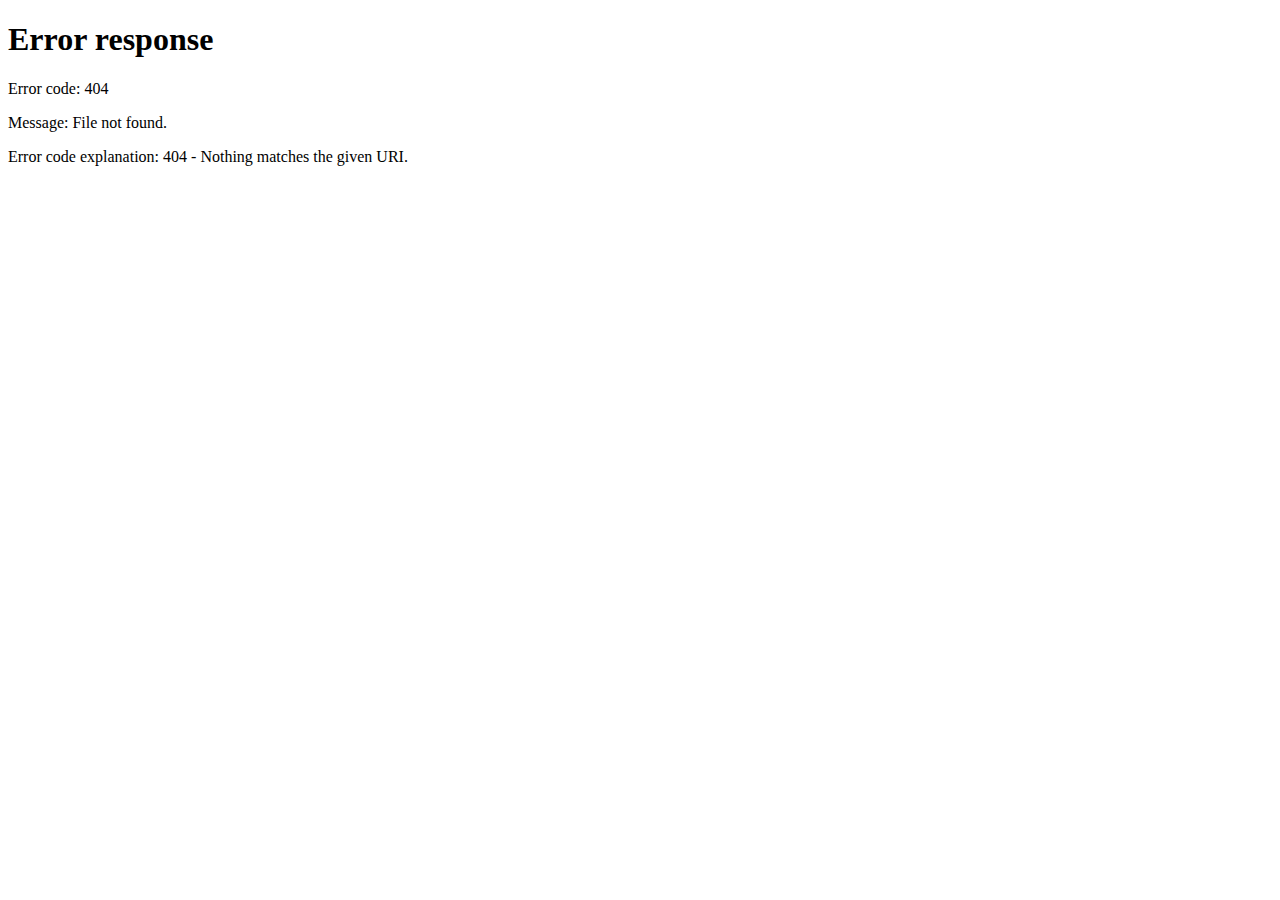
==== index.html @ 1c0e1a19 "revisi index.html" ====
<!DOCTYPE HTML>
<html lang="en-US">
    <head>
        <meta charset="UTF-8">
        <meta http-equiv="refresh" content="0; url=/wiki/">
        <script type="text/javascript">
            window.location.href = "/wiki"
        </script>
        <title>Laman penerusan</title>
    </head>
    <body>
        Anda akan segera diarahkan ke <a href='/wiki/'>sini</a>.
    </body>
</html>
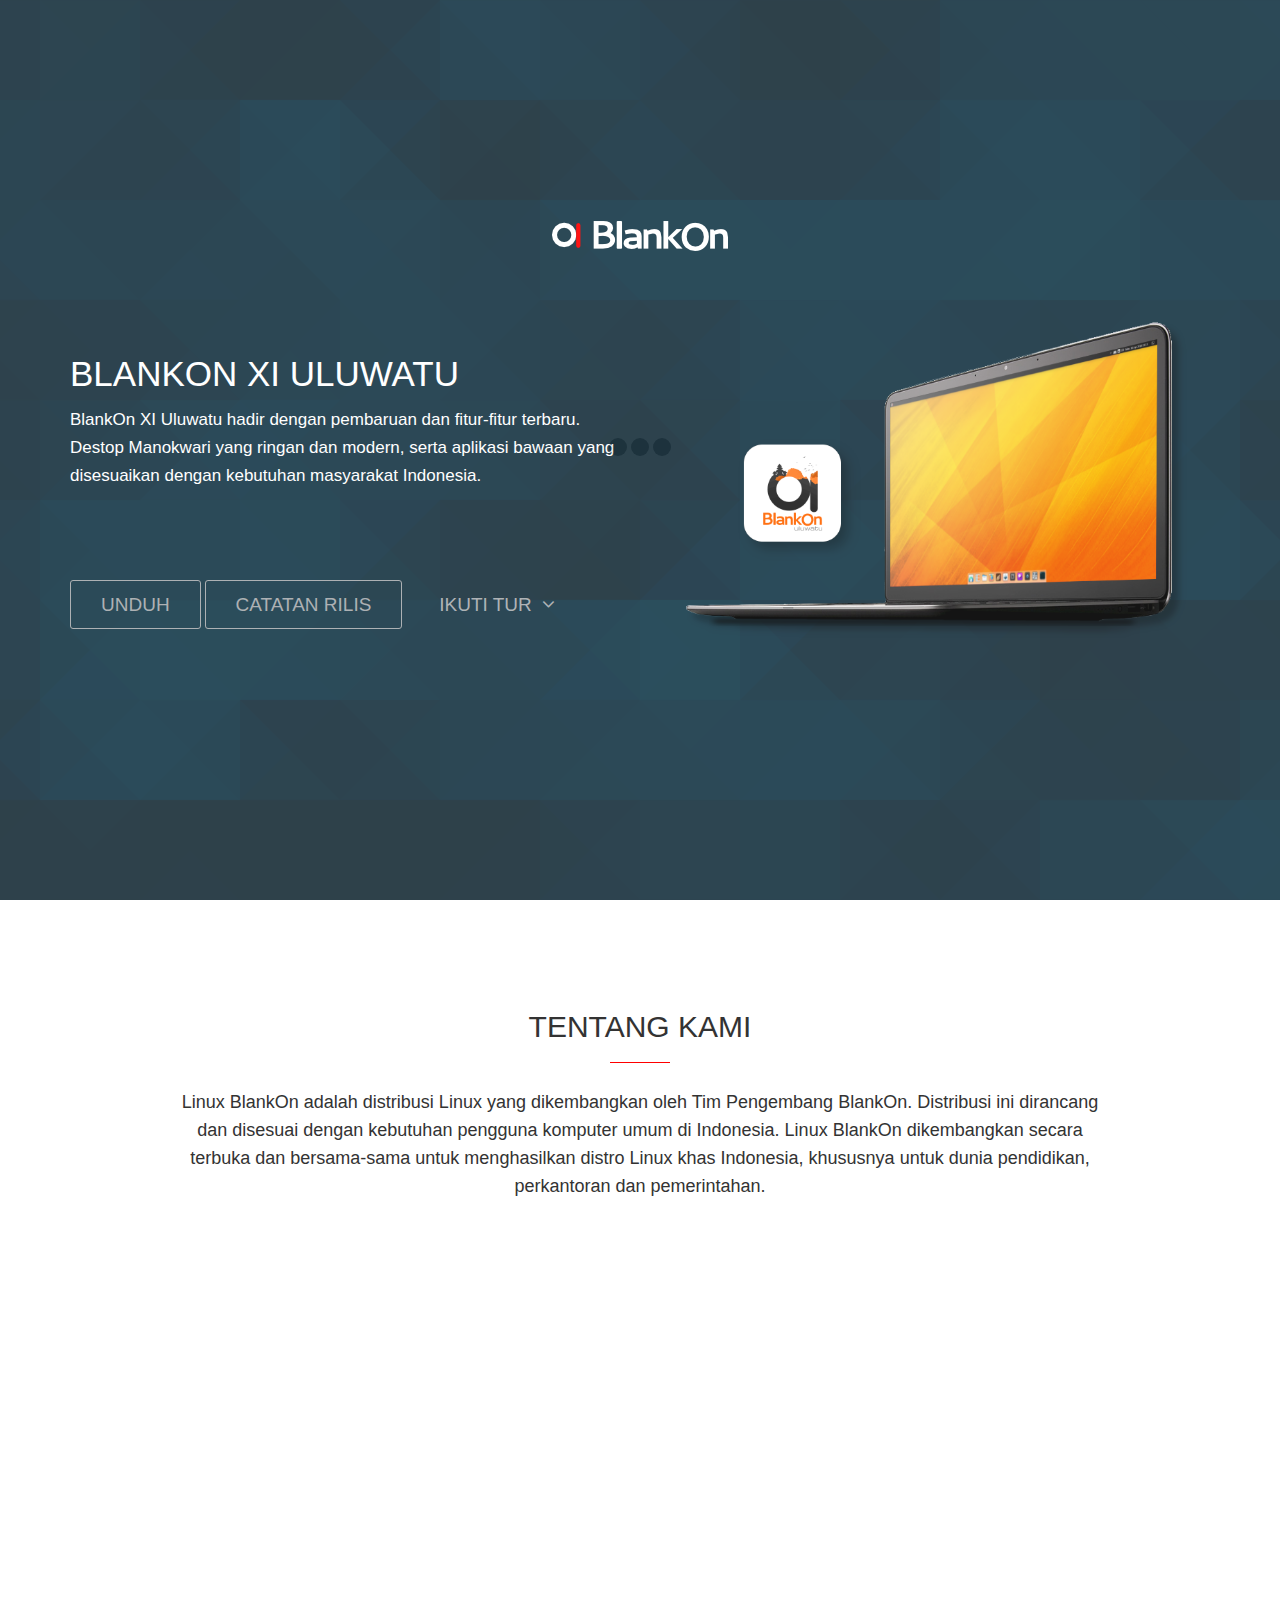
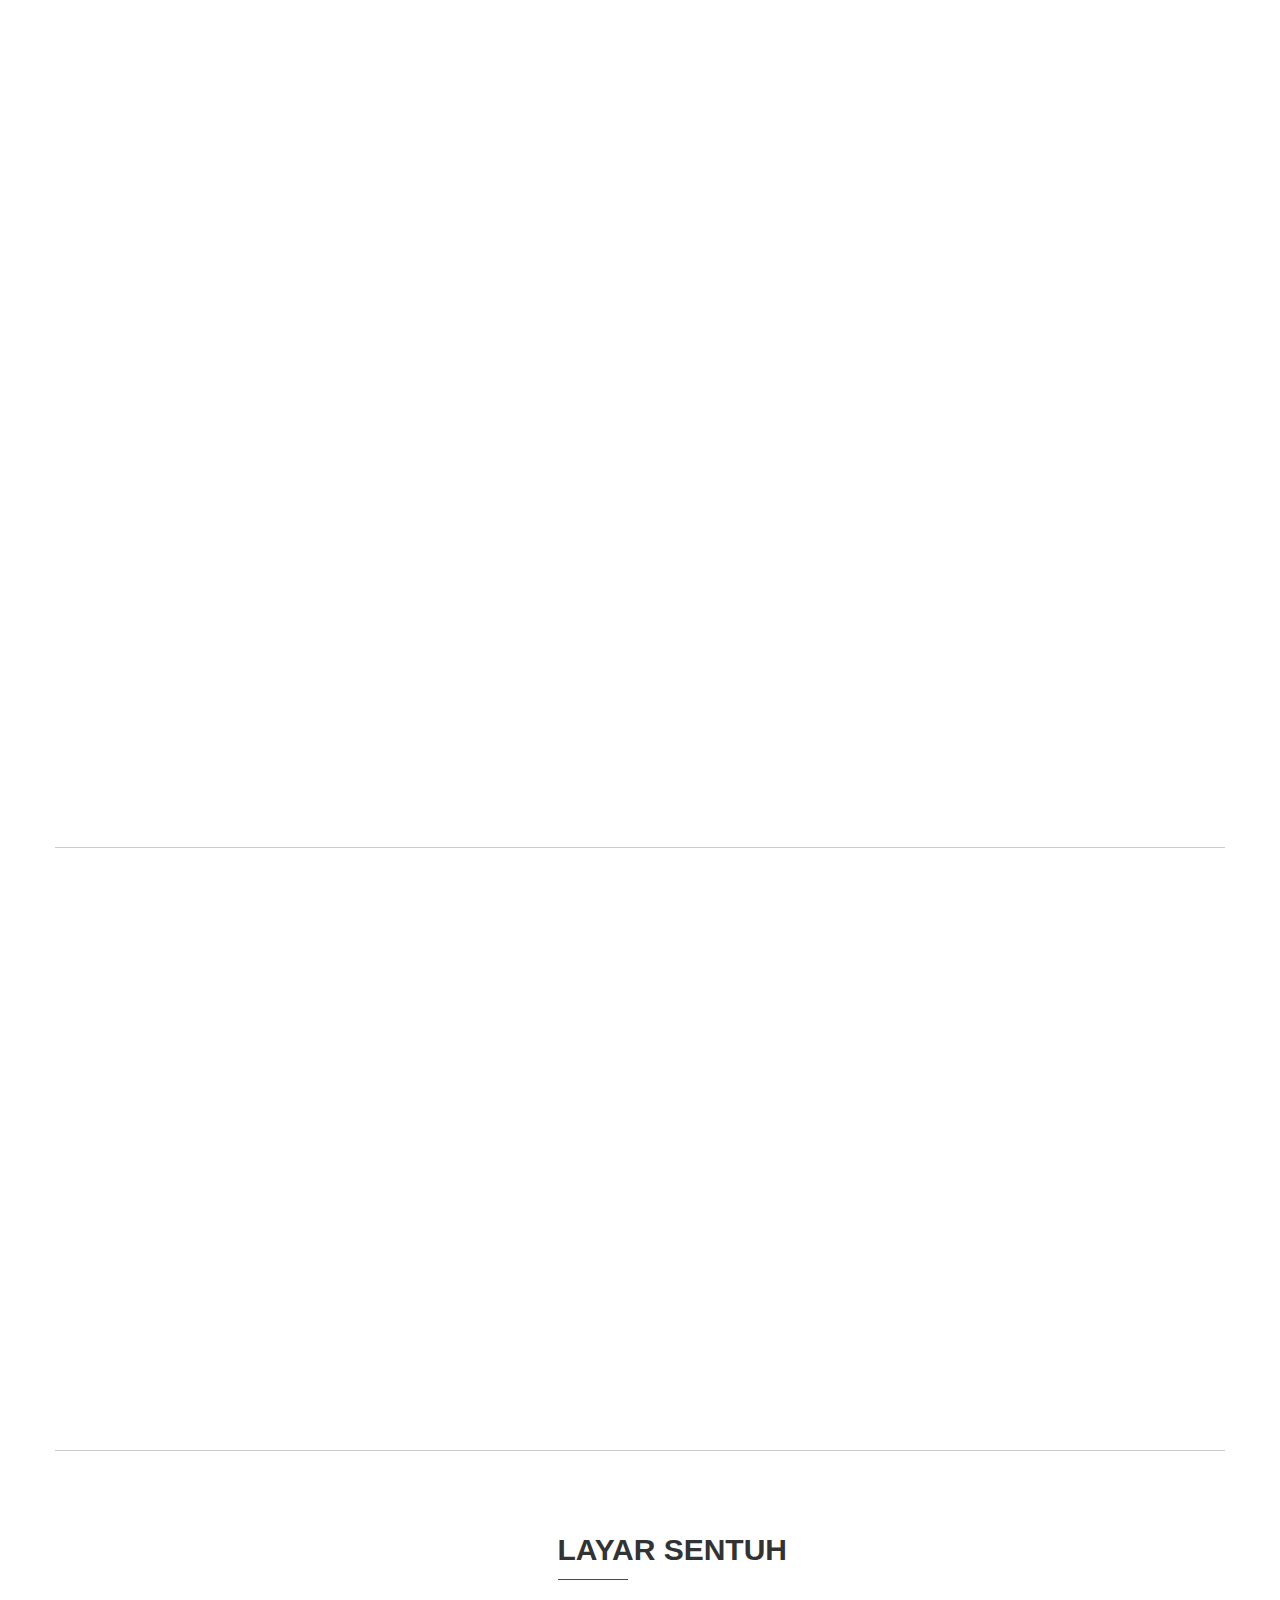
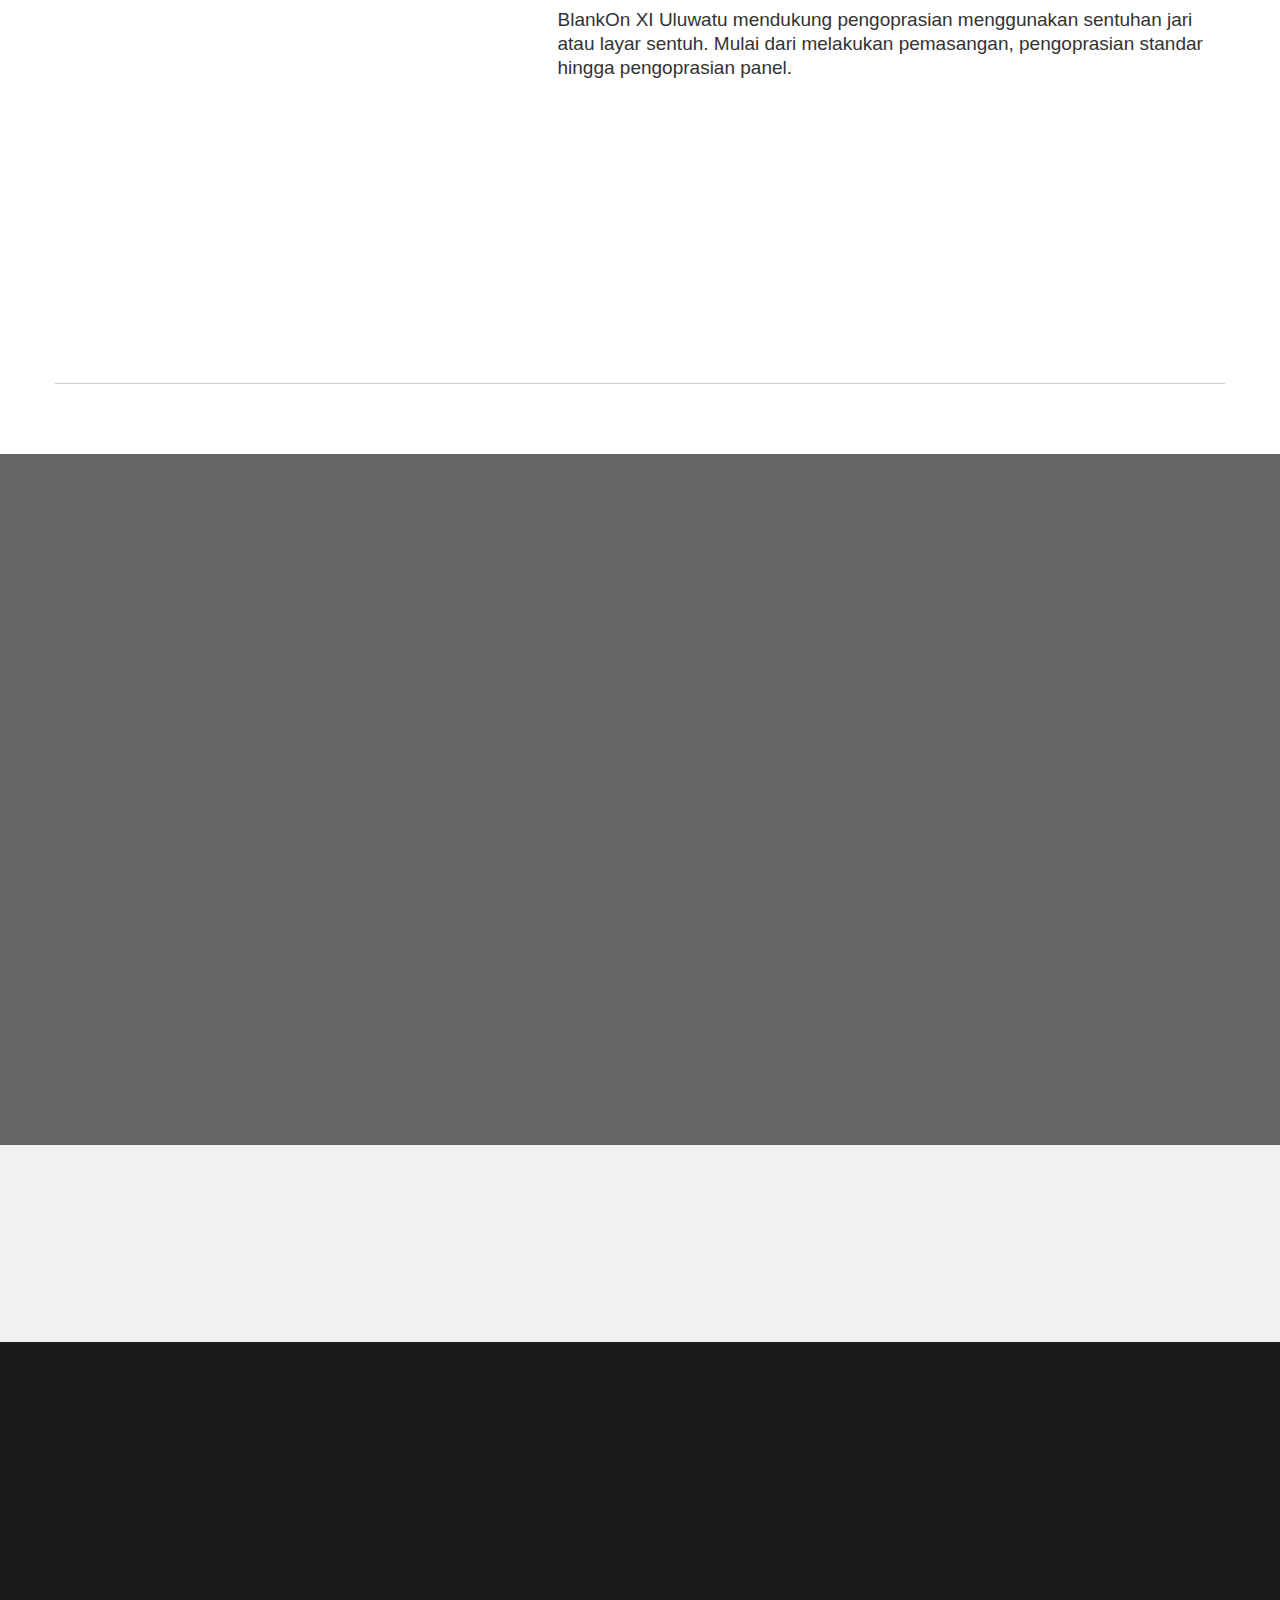
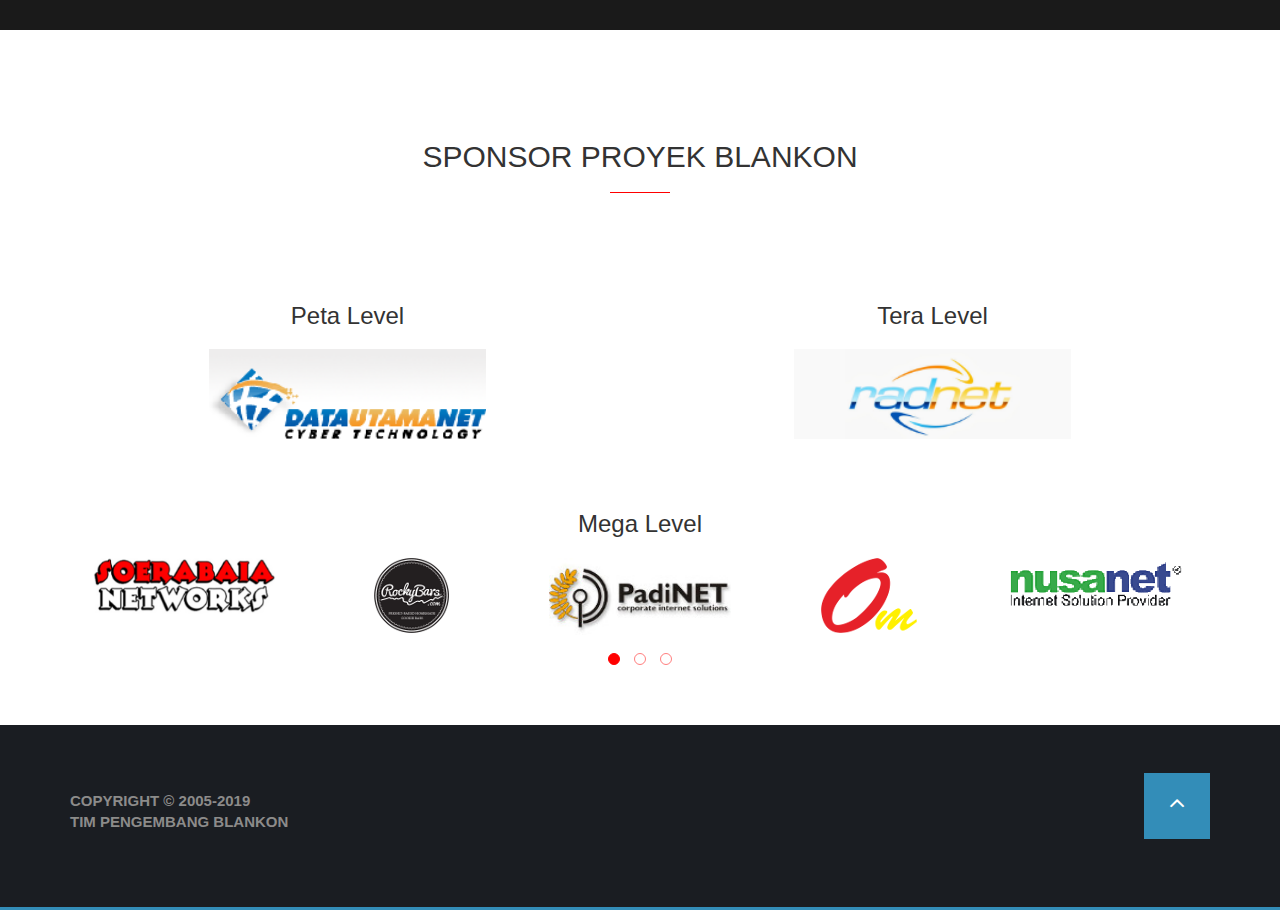
==== commit 9921fe61: "[Estu] - testing" ====
--- a/index.html
+++ b/index.html
@@ -1,14 +1,593 @@
-<!DOCTYPE HTML>
-<html lang="en-US">
-    <head>
-        <meta charset="UTF-8">
-        <meta http-equiv="refresh" content="0; url=/wiki/">
-        <script type="text/javascript">
-            window.location.href = "/wiki"
-        </script>
-        <title>Laman penerusan</title>
-    </head>
-    <body>
-        Anda akan segera diarahkan ke <a href='/wiki/'>sini</a>.
-    </body>
-</html>
+<!DOCTYPE html>
+<html lang="en">
+
+<head>
+    <meta charset="utf-8">
+    <meta http-equiv="X-UA-Compatible" content="IE=edge">
+    <meta name="viewport" content="width=device-width, initial-scale=1">
+    <title>BlankOn</title>
+    <link rel="shortcut icon" href="images/favicon.ico">
+    <link href="style.css" rel="stylesheet">
+</head>
+
+<body>
+    <!-- PRELOADER -->
+    <div class="spn_hol">
+        <div class="spinner">
+            <div class="bounce1"></div>
+            <div class="bounce2"></div>
+            <div class="bounce3"></div>
+        </div>
+    </div>
+
+ <!-- END PRELOADER -->
+
+ <!-- =========================
+     START HEADER SECTION
+============================== -->
+    <section class="header parallax home-parallax page" id="BERANDA">
+        <h2></h2>
+        <div class="section_overlay">
+            <nav class="navbar navbar-default navbar-fixed-top" role="navigation">
+                <div class="container">
+                    <!-- Brand and toggle get grouped for better mobile display -->
+                    <div class="navbar-header">
+                        <button type="button" class="navbar-toggle collapsed" data-toggle="collapse" data-target="#bs-example-navbar-collapse-1">
+                            <span class="sr-only">Toggle navigation</span>
+                            <span class="icon-bar"></span>
+                            <span class="icon-bar"></span>
+                            <span class="icon-bar"></span>
+                        </button>
+                        <a class="navbar-brand" href="#">
+                            <div class="logo-header">
+
+                            </div>
+                            <img src="images/logo-putih.png" id="putih" alt="Logo" style="padding:10px; width:160px;height:auto;">
+                            <img src="images/logo-hitam.png" id="hitam" alt="Logo" style="padding:10px; width:130px;height:auto;">
+                        </a>
+                    </div>
+                    <!-- Collect the nav links, forms, and other content for toggling -->
+                    <div class="collapse navbar-collapse" id="bs-example-navbar-collapse-1">
+                        <ul class="nav navbar-nav navbar-right">
+                            <!-- NAV -->
+                            <li><a href="#BERANDA">BERANDA</a> </li>
+                            <li><a href="#TENTANG">TENTANG</a> </li>
+                            <li><a href="#FITUR">FITUR</a></li>
+                            <li><a href="#PEMASANGAN">PEMASANGAN</a> </li>
+                            <li><a href="#UNDUH">UNDUH</a> </li>
+                            <li><a href="#SPONSOR">SPONSOR </a> </li>
+                            <li><a href="/menjadi-sponsor.html">MENJADI SPONSOR </a> </li>
+                            <li><a href="/menjadi-mitra.html">MENJADI MITRA </a> </li>
+                        </ul>
+                    </div>
+                    <!-- /.navbar-collapse -->
+                </div>
+                <!-- /.container- -->
+            </nav>
+
+            <div class="container home-container">
+                <div class="row">
+                    <div class="col-md-12">
+                        <div class="logo text-center">
+                                <!-- LOGO -->
+                            <img src="images/logo-putih.png" alt="">
+                        </div>
+                    </div>
+                </div>
+                <div class="row">
+                    <div class="col-md-6 col-sm-6">
+                        <div class="home_text">
+                            <!-- TITLE AND DESC -->
+                            <h1>BlankOn XI Uluwatu</h1>
+                            <p> BlankOn XI Uluwatu hadir dengan pembaruan dan fitur-fitur terbaru. Destop Manokwari yang ringan dan modern, serta aplikasi bawaan yang disesuaikan dengan kebutuhan masyarakat Indonesia.</p>
+
+                            <div class="download-btn">
+                            <!-- BUTTON -->
+                                <a class="btn home-btn wow fadeInLeft" href="#UNDUH">Unduh</a>
+                                <a class="btn home-btn wow fadeInLeft" href="/catatanrilis-uluwatu.html">Catatan Rilis</a>
+                                <a class="tuor btn wow fadeInRight" href="#TENTANG">Ikuti Tur  <i class="fa fa-angle-down"></i></a>
+                            </div>
+                        </div>
+                    </div>
+                    <div class="col-md-6 col-sm-6">
+                        <div class="home-iphone">
+                            <img src="images/laptop-mockup-2.png" alt="">
+                        </div>
+                    </div>
+                </div>
+            </div>
+        </div>
+    </section>
+
+    <!-- END HEADER SECTION -->
+
+
+
+
+ <!-- =========================
+     START ABOUT US SECTION
+============================== -->
+
+
+    <section class="about page " id="TENTANG">
+        <div class="container">
+            <div class="row">
+                <div class="col-md-10 col-md-offset-1">
+                    <!-- ABOUT US SECTION TITLE-->
+                    <div class="section_title">
+                        <h2>Tentang Kami</h2>
+                        <p>Linux BlankOn adalah distribusi Linux yang dikembangkan oleh Tim Pengembang BlankOn. Distribusi ini dirancang dan disesuai dengan kebutuhan pengguna komputer umum di Indonesia. Linux BlankOn dikembangkan secara terbuka dan bersama-sama untuk menghasilkan distro Linux khas Indonesia, khususnya untuk dunia pendidikan, perkantoran dan pemerintahan.</p>
+                    </div>
+                </div>
+
+            </div>
+        </div>
+
+        <div class="about-bg parallax">
+            <div class="container">
+                <div class="row">
+
+                </div>
+            </div>
+        </div>
+
+
+
+    </section>
+    <!-- End About Us -->
+
+    <!-- =========================
+         START FEATURES
+    ============================== -->
+    <section id="FITUR" class="features page">
+        <div class="container">
+            <div class="row">
+                <div class="col-md-10 col-md-offset-1">
+                    <!-- FEATURES SECTION TITLE -->
+                    <div class="section_title wow fadeIn" data-wow-duration="1s">
+                        <h2>Fitur</h2>
+                        <p>BlankOn XI Uluwatu hadir dengan fitur yang akan memudahkan pengguna melalui antarmuka sederhana, elegan, dan mudah digunakan yang disajikan oleh Manokwari 1.0.20</p>
+                    </div>
+                    <!-- END FEATURES SECTION TITLE -->
+                </div>
+            </div>
+        </div>
+
+        <div class="inner_about_area">
+            <div class="container padding-border">
+                <div class="row">
+                    <div class="col-md-7">
+                        <div class="about_phone wow fadeInLeft" data-wow-duration="1s" data-wow-delay=".5s">
+                        <!-- PHONE -->
+                            <img src="images/tour_1.png" alt="" style="width:100%;">
+                        </div>
+                    </div>
+                    <div class="col-md-5  wow fadeInRight" data-wow-duration="1s" data-wow-delay=".5s">
+                        <!-- TITLE -->
+                        <div class="inner_about_title">
+                            <p>Fitur unggulan</p>
+                        </div>
+                        <div class="inner_about_desc">
+
+                            <!-- SINGLE DESC -->
+                            <div class="single_about_area fadeInUp wow" data-wow-duration=".5s" data-wow-delay="1s">
+                                <!-- ICON -->
+                                <div><i class="pe-7s-angle-left-circle"></i></div>
+                                <!-- HEADING DESCRIPTION -->
+                                <h3>Panel Kiri</h3>
+                                <p>Pengelompokan aplikasi berdasarkan kategori serta pencarian aplikasi dengan cepat.</p>
+                            </div>
+                            <!-- END SINGLE DESC -->
+
+
+                            <!-- SINGLE DESC -->
+                            <div class="single_about_area fadeInUp wow" data-wow-duration=".5s" data-wow-delay="2s">
+                                <!-- ICON -->
+                                <div><i class="pe-7s-angle-right-circle"></i></div>
+                                <!-- HEADING DESCRIPTION -->
+                                <h3>Panel Kanan</h3>
+                                <p>Sebuah jalan pintas untuk menjalankan fungsi-fungsi operasi yang sering digunakan.</p>
+                            </div>
+                            <!-- END SINGLE DESC -->
+
+                            <!-- SINGLE DESC -->
+                            <div class="single_about_area fadeInUp wow" data-wow-duration=".5s" data-wow-delay="2s">
+                                <!-- ICON -->
+                                <div><i class="pe-7s-monitor"></i></div>
+                                <!-- HEADING DESCRIPTION -->
+                                <h3>Layar Sentuh</h3>
+                                <p>Mendukung pengoprasian dengan layar sentuh.</p>
+                            </div>
+                            <!-- END SINGLE DESC -->
+
+                        </div>
+                    </div>
+                </div>
+            </div>
+        </div>
+
+        <div class="feature_inner ">
+          <div class="container padding-border">
+              <div class="row">
+                  <div class="col-md-7  wow fadeInRight" data-wow-duration="1s" data-wow-delay=".5s">
+                      <!-- TITLE -->
+                      <div class="inner_about_title">
+                          <h2>Pencarian Aplikasi</h2>
+                          <p>Desain panel dengan pengkategorian aplikasi berdasarkan fungsi aplikasi dirancang untuk memudahkan pengguna menemukan aplikasi yang dibutuhkan. Tidak hanya itu, panel ini dilengkapi dengan kolom pencarian sehingga memudahkan pengguna mencari aplikasi yang dikehendaki.</p>
+                      </div>
+                  </div>
+                  <div class="col-md-5">
+                      <div class="about_phone wow fadeInLeft" data-wow-duration="1s" data-wow-delay=".5s">
+                      <!-- PHONE -->
+                          <img src="images/tour_2.png" alt="" style="width:90%;">
+                      </div>
+                  </div>
+              </div>
+          </div>
+          <div class="container padding-border">
+              <div class="row">
+                  <div class="col-md-5  wow fadeInRight" data-wow-duration="1s" data-wow-delay=".5s">
+                    <div class="about_phone wow fadeInLeft" data-wow-duration="1s" data-wow-delay=".5s">
+                    <!-- PHONE -->
+                        <img src="images/tour_3.png" alt="" style="width:90%;">
+                    </div>
+                  </div>
+                  <div class="col-md-7">
+                    <!-- TITLE -->
+                    <div class="inner_about_title">
+                        <h2>Layar Sentuh</h2>
+                        <p>BlankOn XI Uluwatu mendukung pengoprasian menggunakan sentuhan jari atau layar sentuh. Mulai dari melakukan pemasangan, pengoprasian standar hingga pengoprasian panel.</p>
+                    </div>
+                  </div>
+              </div>
+          </div>
+
+        </div>
+    </section>
+    <!-- END FEATURES SECTION -->
+
+
+<!-- ========================= START TESTIMONIAL SECTION
+============================== -->
+
+    <section id="PEMASANGAN" class="testimonial parallax">
+        <div class="section_overlay">
+            <div class="container">
+                <div class="row">
+                    <div class="col-md-12 wow bounceInDown">
+
+                        <div id="carousel-example-caption-testimonial" class="carousel slide" data-ride="carousel">
+                            <!-- Indicators -->
+                            <ol class="carousel-indicators">
+                                <li data-target="#carousel-example-caption-testimonial" data-slide-to="0" class="active"></li>
+                                <li data-target="#carousel-example-caption-testimonial" data-slide-to="1"></li>
+                                <li data-target="#carousel-example-caption-testimonial" data-slide-to="2"></li>
+                                <li data-target="#carousel-example-caption-testimonial" data-slide-to="3"></li>
+                                <li data-target="#carousel-example-caption-testimonial" data-slide-to="4"></li>
+                                <li data-target="#carousel-example-caption-testimonial" data-slide-to="5"></li>
+                                <li data-target="#carousel-example-caption-testimonial" data-slide-to="6"></li>
+                                <li data-target="#carousel-example-caption-testimonial" data-slide-to="7"></li>
+                            </ol>
+
+                            <!-- Wrapper for slides -->
+                            <div class="carousel-inner">
+                                <div class="item active">
+                                    <div class="container">
+                                        <div class="row">
+                                            <div class="col-md-12 text-center">
+                                                <!-- IMAGE -->
+                                                <img src="images/installer/1.png" alt="">
+                                                <div class="testimonial_caption">
+                                                   <!-- DESCRIPTION -->
+                                                    <h4><span>Memilih Bahasa</span></h4>
+                                                </div>
+                                            </div>
+                                        </div>
+                                    </div>
+                                </div>
+                                <div class="item">
+                                    <div class="container">
+                                        <div class="row">
+                                            <div class="col-md-12 text-center">
+                                                 <!-- IMAGE -->
+                                                <img src="images/installer/2.png" alt="">
+                                                <div class="testimonial_caption">
+                                                <!-- DESCRIPTION -->
+                                                    <h4><span>Memilih Zona Waktu</span></h4>
+                                                </div>
+                                            </div>
+                                        </div>
+                                    </div>
+                                </div>
+                                <div class="item">
+                                    <div class="container">
+                                        <div class="row">
+                                            <div class="col-md-12 text-center">
+                                                <!-- IMAGE -->
+                                                <img src="images/installer/3.png" >
+                                                <div class="testimonial_caption">
+                                                <!-- DESCRIPTION -->
+                                                    <h4><span>Memilih Disk</span></h4>
+                                                </div>
+                                            </div>
+                                        </div>
+                                    </div>
+                                </div>
+                                <div class="item">
+                                    <div class="container">
+                                        <div class="row">
+                                            <div class="col-md-12 text-center">
+                                                <!-- IMAGE -->
+                                                <img src="images/installer/4.png" >
+                                                <div class="testimonial_caption">
+                                                <!-- DESCRIPTION -->
+                                                    <h4><span>Opsi Mode Mahir</span></h4>
+                                                </div>
+                                            </div>
+                                        </div>
+                                    </div>
+                                </div>
+                                <div class="item">
+                                    <div class="container">
+                                        <div class="row">
+                                            <div class="col-md-12 text-center">
+                                                <!-- IMAGE -->
+                                                <img src="images/installer/5.png" >
+                                                <div class="testimonial_caption">
+                                                <!-- DESCRIPTION -->
+                                                    <h4><span>Preferensi Personal Data</span></h4>
+                                                </div>
+                                            </div>
+                                        </div>
+                                    </div>
+                                </div>
+                                <div class="item">
+                                    <div class="container">
+                                        <div class="row">
+                                            <div class="col-md-12 text-center">
+                                                <!-- IMAGE -->
+                                                <img src="images/installer/6.png" >
+                                                <div class="testimonial_caption">
+                                                <!-- DESCRIPTION -->
+                                                    <h4><span>Ringkasan Pemasangan</span></h4>
+                                                </div>
+                                            </div>
+                                        </div>
+                                    </div>
+                                </div>
+                                <div class="item">
+                                    <div class="container">
+                                        <div class="row">
+                                            <div class="col-md-12 text-center">
+                                                <!-- IMAGE -->
+                                                <img src="images/installer/7.png" >
+                                                <div class="testimonial_caption">
+                                                <!-- DESCRIPTION -->
+                                                    <h4><span>Proses Pemasangan</span> </h4>
+                                                </div>
+                                            </div>
+                                        </div>
+                                    </div>
+                                </div>
+                                <div class="item">
+                                    <div class="container">
+                                        <div class="row">
+                                            <div class="col-md-12 text-center">
+                                                <!-- IMAGE -->
+                                                <img src="images/installer/9.png" >
+                                                <div class="testimonial_caption">
+                                                <!-- DESCRIPTION -->
+                                                    <h4><span>Pemasangan Selesai</span> </h4>
+                                                </div>
+                                            </div>
+                                        </div>
+                                    </div>
+                                </div>
+                            </div>
+                        </div>
+                    </div>
+                </div>
+            </div>
+        </div>
+    </section>
+
+
+
+    <!-- END TESTIMONIAL SECTION -->
+
+
+<!-- =========================
+     START DOWNLOAD NOW
+============================== -->
+    <section class="download page" id="UNDUH">
+
+        <div class="container">
+            <div class="row">
+                <div class="col-md-8 col-md-offset-2">
+                    <div class="download_screen text-center wow fadeInUp" data-wow-duration="1s">
+                        <img src="images/donlot.png" alt="">
+                    </div>
+                </div>
+            </div>
+        </div>
+
+        <div class="available_store">
+            <div class="container wow bounceInRight" data-wow-duration="1s">
+                <div class="row">
+                    <div class="col-md-12">
+                        <div class="available_title" style="text-align: center;">
+                            <h2>Unduh Sekarang</h2>
+                            <p>Versi Rilis</p>
+                        </div>
+                    </div>
+
+                    <!-- DOWNLOADABLE STORE -->
+                    <div class="col-md-12">
+                        <div class="row available_actions" style="text-align: center;">
+                            <a href="http://cdimage.blankonlinux.or.id/blankon/rilis/11.0/" class="btn-action available-primary-btn" target="_blank">
+                                Uluwatu
+                            </a>
+                        </div>
+                    </div>
+                    <!-- END DOWNLOADABLE STORE -->
+                </div>
+            </div>
+        </div>
+    </section>
+    <!-- END DOWNLOAD -->
+
+<!-- =========================
+     START SPONSOR SECTION
+============================== -->
+
+
+    <section id="SPONSOR">
+        <div class="container sponsor">
+            <div class="row">
+                <div class="col-md-10 col-md-offset-1">
+                    <div class="section_title">
+                        <h2>Sponsor Proyek Blankon</h2>
+                    </div>
+				</div>
+			</div>
+			<div class="row">
+				<div class="col-xs-12 col-md-6 text-center">
+					<h3 style="margin-bottom:20px;padding-top:50px;">Peta Level</h3 style="margin-bottom:20px;padding-top:50px;">
+                    <a href="">
+                        <img style="width:50%;" src="images/sponsor/data-utama.png">
+                    </a>
+				</div>
+
+				<div class="col-xs-12 col-md-6 text-center">
+					<h3 style="margin-bottom:20px;padding-top:50px;">Tera Level</h3 style="margin-bottom:20px;padding-top:50px;">
+                    <a href="">
+                        <img style="width:50%;" src="images/sponsor/Radnet.png">
+                    </a>
+				</div>
+
+                <div class="col-xs-12 text-center">
+                    <h3 style="margin-bottom:20px;padding-top:50px;">Mega Level</h3 style="margin-bottom:20px;padding-top:50px;">
+
+                    <div class="owl-carousel owl-theme">
+                        <div class="item">
+                            <a href="">
+                                <img style="width:80%;" src="images/sponsor/SOERABAIA_NETWORKS.png">
+                            </a>
+                        </div>
+                        <div class="item">
+                            <a href="">
+                                <img style="width:140px;" src="images/sponsor/r.png">
+                            </a>
+                        </div>
+                        <div class="item">
+                            <a href="">
+                                <img style="width:80%;" src="images/sponsor/padinet.jpg">
+                            </a>
+                        </div>
+                        <div class="item">
+                            <a href="">
+                                <img style="width:140px;" src="images/sponsor/ombilin.png">
+                            </a>
+                        </div>
+                        <div class="item">
+                            <a href="">
+                                <img style="width:80%;" src="images/sponsor/nusanet.png">
+                            </a>
+                        </div>
+                        <div class="item">
+                            <a href="">
+                                <img style="width:80%;" src="images/sponsor/mdamt.png">
+                            </a>
+                        </div>
+                        <div class="item">
+                            <a href="">
+                                <img style="width:80%;" src="images/sponsor/kode_kreatif.png">
+                            </a>
+                        </div>
+                        <div class="item">
+                            <a href="">
+                                <img style="width:80%;" src="images/sponsor/cloudkilat.png">
+                            </a>
+                        </div>
+                        <div class="item">
+                            <a href="">
+                                <img style="width:80%;" src="images/sponsor/logo-btech.png">
+                            </a>
+                        </div>
+                        <div class="item">
+                            <a href="">
+                                <img style="width:80%;" src="images/sponsor/idsirti.jpeg">
+                            </a>
+                        </div>
+                        <div class="item">
+                            <a href="">
+                                <img style="width:80%;" src="images/sponsor/fans-logo.png">
+                            </a>
+                        </div>
+                    </div>
+                </div>
+
+            </div>
+        </div>
+    </section>
+    <!-- End SPONSOR -->
+
+<!-- =========================
+     FOOTER
+============================== -->
+
+    <section class="copyright">
+        <h2></h2>
+        <div class="container">
+            <div class="row">
+                <div class="col-md-6">
+                    <div class="copy_right_text">
+                    <!-- COPYRIGHT TEXT -->
+                        <p>Copyright &copy; 2005-2019 </br>Tim Pengembang BlankOn</a></p>
+                    </div>
+                </div>
+
+                <div class="col-md-6">
+                    <div class="scroll_top">
+                        <a href="#BERANDA"><i class="fa fa-angle-up"></i></a>
+                    </div>
+                </div>
+            </div>
+        </div>
+    </section>
+    <!-- END FOOTER -->
+
+
+<!-- =========================
+     SCRIPTS
+============================== -->
+
+    <script src="libs.js"></script>
+    <script>
+        $('.owl-carousel').owlCarousel({
+            loop:true,
+            margin:10,
+            autoplay: true,
+            autoWidth:true,
+            responsiveClass:true,
+            responsive:{
+                0:{
+                    items:1,
+                    nav:true
+                },
+                600:{
+                    items:3,
+                    nav:false
+                },
+                1000:{
+                    items:5,
+                    nav:true,
+                    loop:false
+                }
+            }
+        })
+    </script>
+
+</body>
+
+</html>
--- a/style.css
+++ b/style.css
@@ -0,0 +1,27 @@
+@font-face{font-family:Pe-icon-7-stroke;src:url(../fonts/Pe-icon-7-stroke.eot?d7yf1v);src:url(../fonts/Pe-icon-7-stroke.eot?#iefixd7yf1v) format('embedded-opentype'),url(../fonts/Pe-icon-7-stroke.woff?d7yf1v) format('woff'),url(../fonts/Pe-icon-7-stroke.ttf?d7yf1v) format('truetype'),url(../fonts/Pe-icon-7-stroke.svg?d7yf1v#Pe-icon-7-stroke) format('svg');font-weight:400;font-style:normal}[class*=" pe-7s-"],[class^=pe-7s-]{font-family:Pe-icon-7-stroke;speak:none;font-style:normal;font-weight:400;font-variant:normal;text-transform:none;line-height:1;-webkit-font-smoothing:antialiased;-moz-osx-font-smoothing:grayscale}.pe-7s-album:before{content:"\e6aa"}.pe-7s-arc:before{content:"\e6ab"}.pe-7s-back-2:before{content:"\e6ac"}.pe-7s-bandaid:before{content:"\e6ad"}.pe-7s-car:before{content:"\e6ae"}.pe-7s-diamond:before{content:"\e6af"}.pe-7s-door-lock:before{content:"\e6b0"}.pe-7s-eyedropper:before{content:"\e6b1"}.pe-7s-female:before{content:"\e6b2"}.pe-7s-gym:before{content:"\e6b3"}.pe-7s-hammer:before{content:"\e6b4"}.pe-7s-headphones:before{content:"\e6b5"}.pe-7s-helm:before{content:"\e6b6"}.pe-7s-hourglass:before{content:"\e6b7"}.pe-7s-leaf:before{content:"\e6b8"}.pe-7s-magic-wand:before{content:"\e6b9"}.pe-7s-male:before{content:"\e6ba"}.pe-7s-map-2:before{content:"\e6bb"}.pe-7s-next-2:before{content:"\e6bc"}.pe-7s-paint-bucket:before{content:"\e6bd"}.pe-7s-pendrive:before{content:"\e6be"}.pe-7s-photo:before{content:"\e6bf"}.pe-7s-piggy:before{content:"\e6c0"}.pe-7s-plugin:before{content:"\e6c1"}.pe-7s-refresh-2:before{content:"\e6c2"}.pe-7s-rocket:before{content:"\e6c3"}.pe-7s-settings:before{content:"\e6c4"}.pe-7s-shield:before{content:"\e6c5"}.pe-7s-smile:before{content:"\e6c6"}.pe-7s-usb:before{content:"\e6c7"}.pe-7s-vector:before{content:"\e6c8"}.pe-7s-wine:before{content:"\e6c9"}.pe-7s-cloud-upload:before{content:"\e68a"}.pe-7s-cash:before{content:"\e68c"}.pe-7s-close:before{content:"\e680"}.pe-7s-bluetooth:before{content:"\e68d"}.pe-7s-cloud-download:before{content:"\e68b"}.pe-7s-way:before{content:"\e68e"}.pe-7s-close-circle:before{content:"\e681"}.pe-7s-id:before{content:"\e68f"}.pe-7s-angle-up:before{content:"\e682"}.pe-7s-wristwatch:before{content:"\e690"}.pe-7s-angle-up-circle:before{content:"\e683"}.pe-7s-world:before{content:"\e691"}.pe-7s-angle-right:before{content:"\e684"}.pe-7s-volume:before{content:"\e692"}.pe-7s-angle-right-circle:before{content:"\e685"}.pe-7s-users:before{content:"\e693"}.pe-7s-angle-left:before{content:"\e686"}.pe-7s-user-female:before{content:"\e694"}.pe-7s-angle-left-circle:before{content:"\e687"}.pe-7s-up-arrow:before{content:"\e695"}.pe-7s-angle-down:before{content:"\e688"}.pe-7s-switch:before{content:"\e696"}.pe-7s-angle-down-circle:before{content:"\e689"}.pe-7s-scissors:before{content:"\e697"}.pe-7s-wallet:before{content:"\e600"}.pe-7s-safe:before{content:"\e698"}.pe-7s-volume2:before{content:"\e601"}.pe-7s-volume1:before{content:"\e602"}.pe-7s-voicemail:before{content:"\e603"}.pe-7s-video:before{content:"\e604"}.pe-7s-user:before{content:"\e605"}.pe-7s-upload:before{content:"\e606"}.pe-7s-unlock:before{content:"\e607"}.pe-7s-umbrella:before{content:"\e608"}.pe-7s-trash:before{content:"\e609"}.pe-7s-tools:before{content:"\e60a"}.pe-7s-timer:before{content:"\e60b"}.pe-7s-ticket:before{content:"\e60c"}.pe-7s-target:before{content:"\e60d"}.pe-7s-sun:before{content:"\e60e"}.pe-7s-study:before{content:"\e60f"}.pe-7s-stopwatch:before{content:"\e610"}.pe-7s-star:before{content:"\e611"}.pe-7s-speaker:before{content:"\e612"}.pe-7s-signal:before{content:"\e613"}.pe-7s-shuffle:before{content:"\e614"}.pe-7s-shopbag:before{content:"\e615"}.pe-7s-share:before{content:"\e616"}.pe-7s-server:before{content:"\e617"}.pe-7s-search:before{content:"\e618"}.pe-7s-film:before{content:"\e6a5"}.pe-7s-science:before{content:"\e619"}.pe-7s-disk:before{content:"\e6a6"}.pe-7s-ribbon:before{content:"\e61a"}.pe-7s-repeat:before{content:"\e61b"}.pe-7s-refresh:before{content:"\e61c"}.pe-7s-add-user:before{content:"\e6a9"}.pe-7s-refresh-cloud:before{content:"\e61d"}.pe-7s-paperclip:before{content:"\e69c"}.pe-7s-radio:before{content:"\e61e"}.pe-7s-note2:before{content:"\e69d"}.pe-7s-print:before{content:"\e61f"}.pe-7s-network:before{content:"\e69e"}.pe-7s-prev:before{content:"\e620"}.pe-7s-mute:before{content:"\e69f"}.pe-7s-power:before{content:"\e621"}.pe-7s-medal:before{content:"\e6a0"}.pe-7s-portfolio:before{content:"\e622"}.pe-7s-like2:before{content:"\e6a1"}.pe-7s-plus:before{content:"\e623"}.pe-7s-left-arrow:before{content:"\e6a2"}.pe-7s-play:before{content:"\e624"}.pe-7s-key:before{content:"\e6a3"}.pe-7s-plane:before{content:"\e625"}.pe-7s-joy:before{content:"\e6a4"}.pe-7s-photo-gallery:before{content:"\e626"}.pe-7s-pin:before{content:"\e69b"}.pe-7s-phone:before{content:"\e627"}.pe-7s-plug:before{content:"\e69a"}.pe-7s-pen:before{content:"\e628"}.pe-7s-right-arrow:before{content:"\e699"}.pe-7s-paper-plane:before{content:"\e629"}.pe-7s-delete-user:before{content:"\e6a7"}.pe-7s-paint:before{content:"\e62a"}.pe-7s-bottom-arrow:before{content:"\e6a8"}.pe-7s-notebook:before{content:"\e62b"}.pe-7s-note:before{content:"\e62c"}.pe-7s-next:before{content:"\e62d"}.pe-7s-news-paper:before{content:"\e62e"}.pe-7s-musiclist:before{content:"\e62f"}.pe-7s-music:before{content:"\e630"}.pe-7s-mouse:before{content:"\e631"}.pe-7s-more:before{content:"\e632"}.pe-7s-moon:before{content:"\e633"}.pe-7s-monitor:before{content:"\e634"}.pe-7s-micro:before{content:"\e635"}.pe-7s-menu:before{content:"\e636"}.pe-7s-map:before{content:"\e637"}.pe-7s-map-marker:before{content:"\e638"}.pe-7s-mail:before{content:"\e639"}.pe-7s-mail-open:before{content:"\e63a"}.pe-7s-mail-open-file:before{content:"\e63b"}.pe-7s-magnet:before{content:"\e63c"}.pe-7s-loop:before{content:"\e63d"}.pe-7s-look:before{content:"\e63e"}.pe-7s-lock:before{content:"\e63f"}.pe-7s-lintern:before{content:"\e640"}.pe-7s-link:before{content:"\e641"}.pe-7s-like:before{content:"\e642"}.pe-7s-light:before{content:"\e643"}.pe-7s-less:before{content:"\e644"}.pe-7s-keypad:before{content:"\e645"}.pe-7s-junk:before{content:"\e646"}.pe-7s-info:before{content:"\e647"}.pe-7s-home:before{content:"\e648"}.pe-7s-help2:before{content:"\e649"}.pe-7s-help1:before{content:"\e64a"}.pe-7s-graph3:before{content:"\e64b"}.pe-7s-graph2:before{content:"\e64c"}.pe-7s-graph1:before{content:"\e64d"}.pe-7s-graph:before{content:"\e64e"}.pe-7s-global:before{content:"\e64f"}.pe-7s-gleam:before{content:"\e650"}.pe-7s-glasses:before{content:"\e651"}.pe-7s-gift:before{content:"\e652"}.pe-7s-folder:before{content:"\e653"}.pe-7s-flag:before{content:"\e654"}.pe-7s-filter:before{content:"\e655"}.pe-7s-file:before{content:"\e656"}.pe-7s-expand1:before{content:"\e657"}.pe-7s-exapnd2:before{content:"\e658"}.pe-7s-edit:before{content:"\e659"}.pe-7s-drop:before{content:"\e65a"}.pe-7s-drawer:before{content:"\e65b"}.pe-7s-download:before{content:"\e65c"}.pe-7s-display2:before{content:"\e65d"}.pe-7s-display1:before{content:"\e65e"}.pe-7s-diskette:before{content:"\e65f"}.pe-7s-date:before{content:"\e660"}.pe-7s-cup:before{content:"\e661"}.pe-7s-culture:before{content:"\e662"}.pe-7s-crop:before{content:"\e663"}.pe-7s-credit:before{content:"\e664"}.pe-7s-copy-file:before{content:"\e665"}.pe-7s-config:before{content:"\e666"}.pe-7s-compass:before{content:"\e667"}.pe-7s-comment:before{content:"\e668"}.pe-7s-coffee:before{content:"\e669"}.pe-7s-cloud:before{content:"\e66a"}.pe-7s-clock:before{content:"\e66b"}.pe-7s-check:before{content:"\e66c"}.pe-7s-chat:before{content:"\e66d"}.pe-7s-cart:before{content:"\e66e"}.pe-7s-camera:before{content:"\e66f"}.pe-7s-call:before{content:"\e670"}.pe-7s-calculator:before{content:"\e671"}.pe-7s-browser:before{content:"\e672"}.pe-7s-box2:before{content:"\e673"}.pe-7s-box1:before{content:"\e674"}.pe-7s-bookmarks:before{content:"\e675"}.pe-7s-bicycle:before{content:"\e676"}.pe-7s-bell:before{content:"\e677"}.pe-7s-battery:before{content:"\e678"}.pe-7s-ball:before{content:"\e679"}.pe-7s-back:before{content:"\e67a"}.pe-7s-attention:before{content:"\e67b"}.pe-7s-anchor:before{content:"\e67c"}.pe-7s-albums:before{content:"\e67d"}.pe-7s-alarm:before{content:"\e67e"}.pe-7s-airplay:before{content:"\e67f"}
+@charset "UTF-8";/*!
+Animate.css - http://daneden.me/animate
+Licensed under the MIT license
+
+Copyright (c) 2013 Daniel Eden
+
+Permission is hereby granted, free of charge, to any person obtaining a copy of this software and associated documentation files (the "Software"), to deal in the Software without restriction, including without limitation the rights to use, copy, modify, merge, publish, distribute, sublicense, and/or sell copies of the Software, and to permit persons to whom the Software is furnished to do so, subject to the following conditions:
+
+The above copyright notice and this permission notice shall be included in all copies or substantial portions of the Software.
+
+THE SOFTWARE IS PROVIDED "AS IS", WITHOUT WARRANTY OF ANY KIND, EXPRESS OR IMPLIED, INCLUDING BUT NOT LIMITED TO THE WARRANTIES OF MERCHANTABILITY, FITNESS FOR A PARTICULAR PURPOSE AND NONINFRINGEMENT. IN NO EVENT SHALL THE AUTHORS OR COPYRIGHT HOLDERS BE LIABLE FOR ANY CLAIM, DAMAGES OR OTHER LIABILITY, WHETHER IN AN ACTION OF CONTRACT, TORT OR OTHERWISE, ARISING FROM, OUT OF OR IN CONNECTION WITH THE SOFTWARE OR THE USE OR OTHER DEALINGS IN THE SOFTWARE.
+*/.animated{-webkit-animation-duration:1s;animation-duration:1s;-webkit-animation-fill-mode:both;animation-fill-mode:both}.animated.hinge{-webkit-animation-duration:2s;animation-duration:2s}@-webkit-keyframes bounce{0%,100%,20%,50%,80%{-webkit-transform:translateY(0);transform:translateY(0)}40%{-webkit-transform:translateY(-30px);transform:translateY(-30px)}60%{-webkit-transform:translateY(-15px);transform:translateY(-15px)}}@keyframes bounce{0%,100%,20%,50%,80%{-webkit-transform:translateY(0);-ms-transform:translateY(0);transform:translateY(0)}40%{-webkit-transform:translateY(-30px);-ms-transform:translateY(-30px);transform:translateY(-30px)}60%{-webkit-transform:translateY(-15px);-ms-transform:translateY(-15px);transform:translateY(-15px)}}.bounce{-webkit-animation-name:bounce;animation-name:bounce}@-webkit-keyframes flash{0%,100%,50%{opacity:1}25%,75%{opacity:0}}@keyframes flash{0%,100%,50%{opacity:1}25%,75%{opacity:0}}.flash{-webkit-animation-name:flash;animation-name:flash}@-webkit-keyframes pulse{0%{-webkit-transform:scale(1);transform:scale(1)}50%{-webkit-transform:scale(1.1);transform:scale(1.1)}100%{-webkit-transform:scale(1);transform:scale(1)}}@keyframes pulse{0%{-webkit-transform:scale(1);-ms-transform:scale(1);transform:scale(1)}50%{-webkit-transform:scale(1.1);-ms-transform:scale(1.1);transform:scale(1.1)}100%{-webkit-transform:scale(1);-ms-transform:scale(1);transform:scale(1)}}.pulse{-webkit-animation-name:pulse;animation-name:pulse}@-webkit-keyframes shake{0%,100%{-webkit-transform:translateX(0);transform:translateX(0)}10%,30%,50%,70%,90%{-webkit-transform:translateX(-10px);transform:translateX(-10px)}20%,40%,60%,80%{-webkit-transform:translateX(10px);transform:translateX(10px)}}@keyframes shake{0%,100%{-webkit-transform:translateX(0);-ms-transform:translateX(0);transform:translateX(0)}10%,30%,50%,70%,90%{-webkit-transform:translateX(-10px);-ms-transform:translateX(-10px);transform:translateX(-10px)}20%,40%,60%,80%{-webkit-transform:translateX(10px);-ms-transform:translateX(10px);transform:translateX(10px)}}.shake{-webkit-animation-name:shake;animation-name:shake}@-webkit-keyframes swing{20%{-webkit-transform:rotate(15deg);transform:rotate(15deg)}40%{-webkit-transform:rotate(-10deg);transform:rotate(-10deg)}60%{-webkit-transform:rotate(5deg);transform:rotate(5deg)}80%{-webkit-transform:rotate(-5deg);transform:rotate(-5deg)}100%{-webkit-transform:rotate(0);transform:rotate(0)}}@keyframes swing{20%{-webkit-transform:rotate(15deg);-ms-transform:rotate(15deg);transform:rotate(15deg)}40%{-webkit-transform:rotate(-10deg);-ms-transform:rotate(-10deg);transform:rotate(-10deg)}60%{-webkit-transform:rotate(5deg);-ms-transform:rotate(5deg);transform:rotate(5deg)}80%{-webkit-transform:rotate(-5deg);-ms-transform:rotate(-5deg);transform:rotate(-5deg)}100%{-webkit-transform:rotate(0);-ms-transform:rotate(0);transform:rotate(0)}}.swing{-webkit-transform-origin:top center;-ms-transform-origin:top center;transform-origin:top center;-webkit-animation-name:swing;animation-name:swing}@-webkit-keyframes tada{0%{-webkit-transform:scale(1);transform:scale(1)}10%,20%{-webkit-transform:scale(.9) rotate(-3deg);transform:scale(.9) rotate(-3deg)}30%,50%,70%,90%{-webkit-transform:scale(1.1) rotate(3deg);transform:scale(1.1) rotate(3deg)}40%,60%,80%{-webkit-transform:scale(1.1) rotate(-3deg);transform:scale(1.1) rotate(-3deg)}100%{-webkit-transform:scale(1) rotate(0);transform:scale(1) rotate(0)}}@keyframes tada{0%{-webkit-transform:scale(1);-ms-transform:scale(1);transform:scale(1)}10%,20%{-webkit-transform:scale(.9) rotate(-3deg);-ms-transform:scale(.9) rotate(-3deg);transform:scale(.9) rotate(-3deg)}30%,50%,70%,90%{-webkit-transform:scale(1.1) rotate(3deg);-ms-transform:scale(1.1) rotate(3deg);transform:scale(1.1) rotate(3deg)}40%,60%,80%{-webkit-transform:scale(1.1) rotate(-3deg);-ms-transform:scale(1.1) rotate(-3deg);transform:scale(1.1) rotate(-3deg)}100%{-webkit-transform:scale(1) rotate(0);-ms-transform:scale(1) rotate(0);transform:scale(1) rotate(0)}}.tada{-webkit-animation-name:tada;animation-name:tada}@-webkit-keyframes wobble{0%{-webkit-transform:translateX(0);transform:translateX(0)}15%{-webkit-transform:translateX(-25%) rotate(-5deg);transform:translateX(-25%) rotate(-5deg)}30%{-webkit-transform:translateX(20%) rotate(3deg);transform:translateX(20%) rotate(3deg)}45%{-webkit-transform:translateX(-15%) rotate(-3deg);transform:translateX(-15%) rotate(-3deg)}60%{-webkit-transform:translateX(10%) rotate(2deg);transform:translateX(10%) rotate(2deg)}75%{-webkit-transform:translateX(-5%) rotate(-1deg);transform:translateX(-5%) rotate(-1deg)}100%{-webkit-transform:translateX(0);transform:translateX(0)}}@keyframes wobble{0%{-webkit-transform:translateX(0);-ms-transform:translateX(0);transform:translateX(0)}15%{-webkit-transform:translateX(-25%) rotate(-5deg);-ms-transform:translateX(-25%) rotate(-5deg);transform:translateX(-25%) rotate(-5deg)}30%{-webkit-transform:translateX(20%) rotate(3deg);-ms-transform:translateX(20%) rotate(3deg);transform:translateX(20%) rotate(3deg)}45%{-webkit-transform:translateX(-15%) rotate(-3deg);-ms-transform:translateX(-15%) rotate(-3deg);transform:translateX(-15%) rotate(-3deg)}60%{-webkit-transform:translateX(10%) rotate(2deg);-ms-transform:translateX(10%) rotate(2deg);transform:translateX(10%) rotate(2deg)}75%{-webkit-transform:translateX(-5%) rotate(-1deg);-ms-transform:translateX(-5%) rotate(-1deg);transform:translateX(-5%) rotate(-1deg)}100%{-webkit-transform:translateX(0);-ms-transform:translateX(0);transform:translateX(0)}}.wobble{-webkit-animation-name:wobble;animation-name:wobble}@-webkit-keyframes bounceIn{0%{opacity:0;-webkit-transform:scale(.3);transform:scale(.3)}50%{opacity:1;-webkit-transform:scale(1.05);transform:scale(1.05)}70%{-webkit-transform:scale(.9);transform:scale(.9)}100%{-webkit-transform:scale(1);transform:scale(1)}}@keyframes bounceIn{0%{opacity:0;-webkit-transform:scale(.3);-ms-transform:scale(.3);transform:scale(.3)}50%{opacity:1;-webkit-transform:scale(1.05);-ms-transform:scale(1.05);transform:scale(1.05)}70%{-webkit-transform:scale(.9);-ms-transform:scale(.9);transform:scale(.9)}100%{-webkit-transform:scale(1);-ms-transform:scale(1);transform:scale(1)}}.bounceIn{-webkit-animation-name:bounceIn;animation-name:bounceIn}@-webkit-keyframes bounceInDown{0%{opacity:0;-webkit-transform:translateY(-2000px);transform:translateY(-2000px)}60%{opacity:1;-webkit-transform:translateY(30px);transform:translateY(30px)}80%{-webkit-transform:translateY(-10px);transform:translateY(-10px)}100%{-webkit-transform:translateY(0);transform:translateY(0)}}@keyframes bounceInDown{0%{opacity:0;-webkit-transform:translateY(-2000px);-ms-transform:translateY(-2000px);transform:translateY(-2000px)}60%{opacity:1;-webkit-transform:translateY(30px);-ms-transform:translateY(30px);transform:translateY(30px)}80%{-webkit-transform:translateY(-10px);-ms-transform:translateY(-10px);transform:translateY(-10px)}100%{-webkit-transform:translateY(0);-ms-transform:translateY(0);transform:translateY(0)}}.bounceInDown{-webkit-animation-name:bounceInDown;animation-name:bounceInDown}@-webkit-keyframes bounceInLeft{0%{opacity:0;-webkit-transform:translateX(-2000px);transform:translateX(-2000px)}60%{opacity:1;-webkit-transform:translateX(30px);transform:translateX(30px)}80%{-webkit-transform:translateX(-10px);transform:translateX(-10px)}100%{-webkit-transform:translateX(0);transform:translateX(0)}}@keyframes bounceInLeft{0%{opacity:0;-webkit-transform:translateX(-2000px);-ms-transform:translateX(-2000px);transform:translateX(-2000px)}60%{opacity:1;-webkit-transform:translateX(30px);-ms-transform:translateX(30px);transform:translateX(30px)}80%{-webkit-transform:translateX(-10px);-ms-transform:translateX(-10px);transform:translateX(-10px)}100%{-webkit-transform:translateX(0);-ms-transform:translateX(0);transform:translateX(0)}}.bounceInLeft{-webkit-animation-name:bounceInLeft;animation-name:bounceInLeft}@-webkit-keyframes bounceInRight{0%{opacity:0;-webkit-transform:translateX(2000px);transform:translateX(2000px)}60%{opacity:1;-webkit-transform:translateX(-30px);transform:translateX(-30px)}80%{-webkit-transform:translateX(10px);transform:translateX(10px)}100%{-webkit-transform:translateX(0);transform:translateX(0)}}@keyframes bounceInRight{0%{opacity:0;-webkit-transform:translateX(2000px);-ms-transform:translateX(2000px);transform:translateX(2000px)}60%{opacity:1;-webkit-transform:translateX(-30px);-ms-transform:translateX(-30px);transform:translateX(-30px)}80%{-webkit-transform:translateX(10px);-ms-transform:translateX(10px);transform:translateX(10px)}100%{-webkit-transform:translateX(0);-ms-transform:translateX(0);transform:translateX(0)}}.bounceInRight{-webkit-animation-name:bounceInRight;animation-name:bounceInRight}@-webkit-keyframes bounceInUp{0%{opacity:0;-webkit-transform:translateY(2000px);transform:translateY(2000px)}60%{opacity:1;-webkit-transform:translateY(-30px);transform:translateY(-30px)}80%{-webkit-transform:translateY(10px);transform:translateY(10px)}100%{-webkit-transform:translateY(0);transform:translateY(0)}}@keyframes bounceInUp{0%{opacity:0;-webkit-transform:translateY(2000px);-ms-transform:translateY(2000px);transform:translateY(2000px)}60%{opacity:1;-webkit-transform:translateY(-30px);-ms-transform:translateY(-30px);transform:translateY(-30px)}80%{-webkit-transform:translateY(10px);-ms-transform:translateY(10px);transform:translateY(10px)}100%{-webkit-transform:translateY(0);-ms-transform:translateY(0);transform:translateY(0)}}.bounceInUp{-webkit-animation-name:bounceInUp;animation-name:bounceInUp}@-webkit-keyframes bounceOut{0%{-webkit-transform:scale(1);transform:scale(1)}25%{-webkit-transform:scale(.95);transform:scale(.95)}50%{opacity:1;-webkit-transform:scale(1.1);transform:scale(1.1)}100%{opacity:0;-webkit-transform:scale(.3);transform:scale(.3)}}@keyframes bounceOut{0%{-webkit-transform:scale(1);-ms-transform:scale(1);transform:scale(1)}25%{-webkit-transform:scale(.95);-ms-transform:scale(.95);transform:scale(.95)}50%{opacity:1;-webkit-transform:scale(1.1);-ms-transform:scale(1.1);transform:scale(1.1)}100%{opacity:0;-webkit-transform:scale(.3);-ms-transform:scale(.3);transform:scale(.3)}}.bounceOut{-webkit-animation-name:bounceOut;animation-name:bounceOut}@-webkit-keyframes bounceOutDown{0%{-webkit-transform:translateY(0);transform:translateY(0)}20%{opacity:1;-webkit-transform:translateY(-20px);transform:translateY(-20px)}100%{opacity:0;-webkit-transform:translateY(2000px);transform:translateY(2000px)}}@keyframes bounceOutDown{0%{-webkit-transform:translateY(0);-ms-transform:translateY(0);transform:translateY(0)}20%{opacity:1;-webkit-transform:translateY(-20px);-ms-transform:translateY(-20px);transform:translateY(-20px)}100%{opacity:0;-webkit-transform:translateY(2000px);-ms-transform:translateY(2000px);transform:translateY(2000px)}}.bounceOutDown{-webkit-animation-name:bounceOutDown;animation-name:bounceOutDown}@-webkit-keyframes bounceOutLeft{0%{-webkit-transform:translateX(0);transform:translateX(0)}20%{opacity:1;-webkit-transform:translateX(20px);transform:translateX(20px)}100%{opacity:0;-webkit-transform:translateX(-2000px);transform:translateX(-2000px)}}@keyframes bounceOutLeft{0%{-webkit-transform:translateX(0);-ms-transform:translateX(0);transform:translateX(0)}20%{opacity:1;-webkit-transform:translateX(20px);-ms-transform:translateX(20px);transform:translateX(20px)}100%{opacity:0;-webkit-transform:translateX(-2000px);-ms-transform:translateX(-2000px);transform:translateX(-2000px)}}.bounceOutLeft{-webkit-animation-name:bounceOutLeft;animation-name:bounceOutLeft}@-webkit-keyframes bounceOutRight{0%{-webkit-transform:translateX(0);transform:translateX(0)}20%{opacity:1;-webkit-transform:translateX(-20px);transform:translateX(-20px)}100%{opacity:0;-webkit-transform:translateX(2000px);transform:translateX(2000px)}}@keyframes bounceOutRight{0%{-webkit-transform:translateX(0);-ms-transform:translateX(0);transform:translateX(0)}20%{opacity:1;-webkit-transform:translateX(-20px);-ms-transform:translateX(-20px);transform:translateX(-20px)}100%{opacity:0;-webkit-transform:translateX(2000px);-ms-transform:translateX(2000px);transform:translateX(2000px)}}.bounceOutRight{-webkit-animation-name:bounceOutRight;animation-name:bounceOutRight}@-webkit-keyframes bounceOutUp{0%{-webkit-transform:translateY(0);transform:translateY(0)}20%{opacity:1;-webkit-transform:translateY(20px);transform:translateY(20px)}100%{opacity:0;-webkit-transform:translateY(-2000px);transform:translateY(-2000px)}}@keyframes bounceOutUp{0%{-webkit-transform:translateY(0);-ms-transform:translateY(0);transform:translateY(0)}20%{opacity:1;-webkit-transform:translateY(20px);-ms-transform:translateY(20px);transform:translateY(20px)}100%{opacity:0;-webkit-transform:translateY(-2000px);-ms-transform:translateY(-2000px);transform:translateY(-2000px)}}.bounceOutUp{-webkit-animation-name:bounceOutUp;animation-name:bounceOutUp}@-webkit-keyframes fadeIn{0%{opacity:0}100%{opacity:1}}@keyframes fadeIn{0%{opacity:0}100%{opacity:1}}.fadeIn{-webkit-animation-name:fadeIn;animation-name:fadeIn}@-webkit-keyframes fadeInDown{0%{opacity:0;-webkit-transform:translateY(-20px);transform:translateY(-20px)}100%{opacity:1;-webkit-transform:translateY(0);transform:translateY(0)}}@keyframes fadeInDown{0%{opacity:0;-webkit-transform:translateY(-20px);-ms-transform:translateY(-20px);transform:translateY(-20px)}100%{opacity:1;-webkit-transform:translateY(0);-ms-transform:translateY(0);transform:translateY(0)}}.fadeInDown{-webkit-animation-name:fadeInDown;animation-name:fadeInDown}@-webkit-keyframes fadeInDownBig{0%{opacity:0;-webkit-transform:translateY(-2000px);transform:translateY(-2000px)}100%{opacity:1;-webkit-transform:translateY(0);transform:translateY(0)}}@keyframes fadeInDownBig{0%{opacity:0;-webkit-transform:translateY(-2000px);-ms-transform:translateY(-2000px);transform:translateY(-2000px)}100%{opacity:1;-webkit-transform:translateY(0);-ms-transform:translateY(0);transform:translateY(0)}}.fadeInDownBig{-webkit-animation-name:fadeInDownBig;animation-name:fadeInDownBig}@-webkit-keyframes fadeInLeft{0%{opacity:0;-webkit-transform:translateX(-20px);transform:translateX(-20px)}100%{opacity:1;-webkit-transform:translateX(0);transform:translateX(0)}}@keyframes fadeInLeft{0%{opacity:0;-webkit-transform:translateX(-20px);-ms-transform:translateX(-20px);transform:translateX(-20px)}100%{opacity:1;-webkit-transform:translateX(0);-ms-transform:translateX(0);transform:translateX(0)}}.fadeInLeft{-webkit-animation-name:fadeInLeft;animation-name:fadeInLeft}@-webkit-keyframes fadeInLeftBig{0%{opacity:0;-webkit-transform:translateX(-2000px);transform:translateX(-2000px)}100%{opacity:1;-webkit-transform:translateX(0);transform:translateX(0)}}@keyframes fadeInLeftBig{0%{opacity:0;-webkit-transform:translateX(-2000px);-ms-transform:translateX(-2000px);transform:translateX(-2000px)}100%{opacity:1;-webkit-transform:translateX(0);-ms-transform:translateX(0);transform:translateX(0)}}.fadeInLeftBig{-webkit-animation-name:fadeInLeftBig;animation-name:fadeInLeftBig}@-webkit-keyframes fadeInRight{0%{opacity:0;-webkit-transform:translateX(20px);transform:translateX(20px)}100%{opacity:1;-webkit-transform:translateX(0);transform:translateX(0)}}@keyframes fadeInRight{0%{opacity:0;-webkit-transform:translateX(20px);-ms-transform:translateX(20px);transform:translateX(20px)}100%{opacity:1;-webkit-transform:translateX(0);-ms-transform:translateX(0);transform:translateX(0)}}.fadeInRight{-webkit-animation-name:fadeInRight;animation-name:fadeInRight}@-webkit-keyframes fadeInRightBig{0%{opacity:0;-webkit-transform:translateX(2000px);transform:translateX(2000px)}100%{opacity:1;-webkit-transform:translateX(0);transform:translateX(0)}}@keyframes fadeInRightBig{0%{opacity:0;-webkit-transform:translateX(2000px);-ms-transform:translateX(2000px);transform:translateX(2000px)}100%{opacity:1;-webkit-transform:translateX(0);-ms-transform:translateX(0);transform:translateX(0)}}.fadeInRightBig{-webkit-animation-name:fadeInRightBig;animation-name:fadeInRightBig}@-webkit-keyframes fadeInUp{0%{opacity:0;-webkit-transform:translateY(20px);transform:translateY(20px)}100%{opacity:1;-webkit-transform:translateY(0);transform:translateY(0)}}@keyframes fadeInUp{0%{opacity:0;-webkit-transform:translateY(20px);-ms-transform:translateY(20px);transform:translateY(20px)}100%{opacity:1;-webkit-transform:translateY(0);-ms-transform:translateY(0);transform:translateY(0)}}.fadeInUp{-webkit-animation-name:fadeInUp;animation-name:fadeInUp}@-webkit-keyframes fadeInUpBig{0%{opacity:0;-webkit-transform:translateY(2000px);transform:translateY(2000px)}100%{opacity:1;-webkit-transform:translateY(0);transform:translateY(0)}}@keyframes fadeInUpBig{0%{opacity:0;-webkit-transform:translateY(2000px);-ms-transform:translateY(2000px);transform:translateY(2000px)}100%{opacity:1;-webkit-transform:translateY(0);-ms-transform:translateY(0);transform:translateY(0)}}.fadeInUpBig{-webkit-animation-name:fadeInUpBig;animation-name:fadeInUpBig}@-webkit-keyframes fadeOut{0%{opacity:1}100%{opacity:0}}@keyframes fadeOut{0%{opacity:1}100%{opacity:0}}.fadeOut{-webkit-animation-name:fadeOut;animation-name:fadeOut}@-webkit-keyframes fadeOutDown{0%{opacity:1;-webkit-transform:translateY(0);transform:translateY(0)}100%{opacity:0;-webkit-transform:translateY(20px);transform:translateY(20px)}}@keyframes fadeOutDown{0%{opacity:1;-webkit-transform:translateY(0);-ms-transform:translateY(0);transform:translateY(0)}100%{opacity:0;-webkit-transform:translateY(20px);-ms-transform:translateY(20px);transform:translateY(20px)}}.fadeOutDown{-webkit-animation-name:fadeOutDown;animation-name:fadeOutDown}@-webkit-keyframes fadeOutDownBig{0%{opacity:1;-webkit-transform:translateY(0);transform:translateY(0)}100%{opacity:0;-webkit-transform:translateY(2000px);transform:translateY(2000px)}}@keyframes fadeOutDownBig{0%{opacity:1;-webkit-transform:translateY(0);-ms-transform:translateY(0);transform:translateY(0)}100%{opacity:0;-webkit-transform:translateY(2000px);-ms-transform:translateY(2000px);transform:translateY(2000px)}}.fadeOutDownBig{-webkit-animation-name:fadeOutDownBig;animation-name:fadeOutDownBig}@-webkit-keyframes fadeOutLeft{0%{opacity:1;-webkit-transform:translateX(0);transform:translateX(0)}100%{opacity:0;-webkit-transform:translateX(-20px);transform:translateX(-20px)}}@keyframes fadeOutLeft{0%{opacity:1;-webkit-transform:translateX(0);-ms-transform:translateX(0);transform:translateX(0)}100%{opacity:0;-webkit-transform:translateX(-20px);-ms-transform:translateX(-20px);transform:translateX(-20px)}}.fadeOutLeft{-webkit-animation-name:fadeOutLeft;animation-name:fadeOutLeft}@-webkit-keyframes fadeOutLeftBig{0%{opacity:1;-webkit-transform:translateX(0);transform:translateX(0)}100%{opacity:0;-webkit-transform:translateX(-2000px);transform:translateX(-2000px)}}@keyframes fadeOutLeftBig{0%{opacity:1;-webkit-transform:translateX(0);-ms-transform:translateX(0);transform:translateX(0)}100%{opacity:0;-webkit-transform:translateX(-2000px);-ms-transform:translateX(-2000px);transform:translateX(-2000px)}}.fadeOutLeftBig{-webkit-animation-name:fadeOutLeftBig;animation-name:fadeOutLeftBig}@-webkit-keyframes fadeOutRight{0%{opacity:1;-webkit-transform:translateX(0);transform:translateX(0)}100%{opacity:0;-webkit-transform:translateX(20px);transform:translateX(20px)}}@keyframes fadeOutRight{0%{opacity:1;-webkit-transform:translateX(0);-ms-transform:translateX(0);transform:translateX(0)}100%{opacity:0;-webkit-transform:translateX(20px);-ms-transform:translateX(20px);transform:translateX(20px)}}.fadeOutRight{-webkit-animation-name:fadeOutRight;animation-name:fadeOutRight}@-webkit-keyframes fadeOutRightBig{0%{opacity:1;-webkit-transform:translateX(0);transform:translateX(0)}100%{opacity:0;-webkit-transform:translateX(2000px);transform:translateX(2000px)}}@keyframes fadeOutRightBig{0%{opacity:1;-webkit-transform:translateX(0);-ms-transform:translateX(0);transform:translateX(0)}100%{opacity:0;-webkit-transform:translateX(2000px);-ms-transform:translateX(2000px);transform:translateX(2000px)}}.fadeOutRightBig{-webkit-animation-name:fadeOutRightBig;animation-name:fadeOutRightBig}@-webkit-keyframes fadeOutUp{0%{opacity:1;-webkit-transform:translateY(0);transform:translateY(0)}100%{opacity:0;-webkit-transform:translateY(-20px);transform:translateY(-20px)}}@keyframes fadeOutUp{0%{opacity:1;-webkit-transform:translateY(0);-ms-transform:translateY(0);transform:translateY(0)}100%{opacity:0;-webkit-transform:translateY(-20px);-ms-transform:translateY(-20px);transform:translateY(-20px)}}.fadeOutUp{-webkit-animation-name:fadeOutUp;animation-name:fadeOutUp}@-webkit-keyframes fadeOutUpBig{0%{opacity:1;-webkit-transform:translateY(0);transform:translateY(0)}100%{opacity:0;-webkit-transform:translateY(-2000px);transform:translateY(-2000px)}}@keyframes fadeOutUpBig{0%{opacity:1;-webkit-transform:translateY(0);-ms-transform:translateY(0);transform:translateY(0)}100%{opacity:0;-webkit-transform:translateY(-2000px);-ms-transform:translateY(-2000px);transform:translateY(-2000px)}}.fadeOutUpBig{-webkit-animation-name:fadeOutUpBig;animation-name:fadeOutUpBig}@-webkit-keyframes flip{0%{-webkit-transform:perspective(400px) translateZ(0) rotateY(0) scale(1);transform:perspective(400px) translateZ(0) rotateY(0) scale(1);-webkit-animation-timing-function:ease-out;animation-timing-function:ease-out}40%{-webkit-transform:perspective(400px) translateZ(150px) rotateY(170deg) scale(1);transform:perspective(400px) translateZ(150px) rotateY(170deg) scale(1);-webkit-animation-timing-function:ease-out;animation-timing-function:ease-out}50%{-webkit-transform:perspective(400px) translateZ(150px) rotateY(190deg) scale(1);transform:perspective(400px) translateZ(150px) rotateY(190deg) scale(1);-webkit-animation-timing-function:ease-in;animation-timing-function:ease-in}80%{-webkit-transform:perspective(400px) translateZ(0) rotateY(360deg) scale(.95);transform:perspective(400px) translateZ(0) rotateY(360deg) scale(.95);-webkit-animation-timing-function:ease-in;animation-timing-function:ease-in}100%{-webkit-transform:perspective(400px) translateZ(0) rotateY(360deg) scale(1);transform:perspective(400px) translateZ(0) rotateY(360deg) scale(1);-webkit-animation-timing-function:ease-in;animation-timing-function:ease-in}}@keyframes flip{0%{-webkit-transform:perspective(400px) translateZ(0) rotateY(0) scale(1);-ms-transform:perspective(400px) translateZ(0) rotateY(0) scale(1);transform:perspective(400px) translateZ(0) rotateY(0) scale(1);-webkit-animation-timing-function:ease-out;animation-timing-function:ease-out}40%{-webkit-transform:perspective(400px) translateZ(150px) rotateY(170deg) scale(1);-ms-transform:perspective(400px) translateZ(150px) rotateY(170deg) scale(1);transform:perspective(400px) translateZ(150px) rotateY(170deg) scale(1);-webkit-animation-timing-function:ease-out;animation-timing-function:ease-out}50%{-webkit-transform:perspective(400px) translateZ(150px) rotateY(190deg) scale(1);-ms-transform:perspective(400px) translateZ(150px) rotateY(190deg) scale(1);transform:perspective(400px) translateZ(150px) rotateY(190deg) scale(1);-webkit-animation-timing-function:ease-in;animation-timing-function:ease-in}80%{-webkit-transform:perspective(400px) translateZ(0) rotateY(360deg) scale(.95);-ms-transform:perspective(400px) translateZ(0) rotateY(360deg) scale(.95);transform:perspective(400px) translateZ(0) rotateY(360deg) scale(.95);-webkit-animation-timing-function:ease-in;animation-timing-function:ease-in}100%{-webkit-transform:perspective(400px) translateZ(0) rotateY(360deg) scale(1);-ms-transform:perspective(400px) translateZ(0) rotateY(360deg) scale(1);transform:perspective(400px) translateZ(0) rotateY(360deg) scale(1);-webkit-animation-timing-function:ease-in;animation-timing-function:ease-in}}.animated.flip{-webkit-backface-visibility:visible;-ms-backface-visibility:visible;backface-visibility:visible;-webkit-animation-name:flip;animation-name:flip}@-webkit-keyframes flipInX{0%{-webkit-transform:perspective(400px) rotateX(90deg);transform:perspective(400px) rotateX(90deg);opacity:0}40%{-webkit-transform:perspective(400px) rotateX(-10deg);transform:perspective(400px) rotateX(-10deg)}70%{-webkit-transform:perspective(400px) rotateX(10deg);transform:perspective(400px) rotateX(10deg)}100%{-webkit-transform:perspective(400px) rotateX(0);transform:perspective(400px) rotateX(0);opacity:1}}@keyframes flipInX{0%{-webkit-transform:perspective(400px) rotateX(90deg);-ms-transform:perspective(400px) rotateX(90deg);transform:perspective(400px) rotateX(90deg);opacity:0}40%{-webkit-transform:perspective(400px) rotateX(-10deg);-ms-transform:perspective(400px) rotateX(-10deg);transform:perspective(400px) rotateX(-10deg)}70%{-webkit-transform:perspective(400px) rotateX(10deg);-ms-transform:perspective(400px) rotateX(10deg);transform:perspective(400px) rotateX(10deg)}100%{-webkit-transform:perspective(400px) rotateX(0);-ms-transform:perspective(400px) rotateX(0);transform:perspective(400px) rotateX(0);opacity:1}}.flipInX{-webkit-backface-visibility:visible!important;-ms-backface-visibility:visible!important;backface-visibility:visible!important;-webkit-animation-name:flipInX;animation-name:flipInX}@-webkit-keyframes flipInY{0%{-webkit-transform:perspective(400px) rotateY(90deg);transform:perspective(400px) rotateY(90deg);opacity:0}40%{-webkit-transform:perspective(400px) rotateY(-10deg);transform:perspective(400px) rotateY(-10deg)}70%{-webkit-transform:perspective(400px) rotateY(10deg);transform:perspective(400px) rotateY(10deg)}100%{-webkit-transform:perspective(400px) rotateY(0);transform:perspective(400px) rotateY(0);opacity:1}}@keyframes flipInY{0%{-webkit-transform:perspective(400px) rotateY(90deg);-ms-transform:perspective(400px) rotateY(90deg);transform:perspective(400px) rotateY(90deg);opacity:0}40%{-webkit-transform:perspective(400px) rotateY(-10deg);-ms-transform:perspective(400px) rotateY(-10deg);transform:perspective(400px) rotateY(-10deg)}70%{-webkit-transform:perspective(400px) rotateY(10deg);-ms-transform:perspective(400px) rotateY(10deg);transform:perspective(400px) rotateY(10deg)}100%{-webkit-transform:perspective(400px) rotateY(0);-ms-transform:perspective(400px) rotateY(0);transform:perspective(400px) rotateY(0);opacity:1}}.flipInY{-webkit-backface-visibility:visible!important;-ms-backface-visibility:visible!important;backface-visibility:visible!important;-webkit-animation-name:flipInY;animation-name:flipInY}@-webkit-keyframes flipOutX{0%{-webkit-transform:perspective(400px) rotateX(0);transform:perspective(400px) rotateX(0);opacity:1}100%{-webkit-transform:perspective(400px) rotateX(90deg);transform:perspective(400px) rotateX(90deg);opacity:0}}@keyframes flipOutX{0%{-webkit-transform:perspective(400px) rotateX(0);-ms-transform:perspective(400px) rotateX(0);transform:perspective(400px) rotateX(0);opacity:1}100%{-webkit-transform:perspective(400px) rotateX(90deg);-ms-transform:perspective(400px) rotateX(90deg);transform:perspective(400px) rotateX(90deg);opacity:0}}.flipOutX{-webkit-animation-name:flipOutX;animation-name:flipOutX;-webkit-backface-visibility:visible!important;-ms-backface-visibility:visible!important;backface-visibility:visible!important}@-webkit-keyframes flipOutY{0%{-webkit-transform:perspective(400px) rotateY(0);transform:perspective(400px) rotateY(0);opacity:1}100%{-webkit-transform:perspective(400px) rotateY(90deg);transform:perspective(400px) rotateY(90deg);opacity:0}}@keyframes flipOutY{0%{-webkit-transform:perspective(400px) rotateY(0);-ms-transform:perspective(400px) rotateY(0);transform:perspective(400px) rotateY(0);opacity:1}100%{-webkit-transform:perspective(400px) rotateY(90deg);-ms-transform:perspective(400px) rotateY(90deg);transform:perspective(400px) rotateY(90deg);opacity:0}}.flipOutY{-webkit-backface-visibility:visible!important;-ms-backface-visibility:visible!important;backface-visibility:visible!important;-webkit-animation-name:flipOutY;animation-name:flipOutY}@-webkit-keyframes lightSpeedIn{0%{-webkit-transform:translateX(100%) skewX(-30deg);transform:translateX(100%) skewX(-30deg);opacity:0}60%{-webkit-transform:translateX(-20%) skewX(30deg);transform:translateX(-20%) skewX(30deg);opacity:1}80%{-webkit-transform:translateX(0) skewX(-15deg);transform:translateX(0) skewX(-15deg);opacity:1}100%{-webkit-transform:translateX(0) skewX(0);transform:translateX(0) skewX(0);opacity:1}}@keyframes lightSpeedIn{0%{-webkit-transform:translateX(100%) skewX(-30deg);-ms-transform:translateX(100%) skewX(-30deg);transform:translateX(100%) skewX(-30deg);opacity:0}60%{-webkit-transform:translateX(-20%) skewX(30deg);-ms-transform:translateX(-20%) skewX(30deg);transform:translateX(-20%) skewX(30deg);opacity:1}80%{-webkit-transform:translateX(0) skewX(-15deg);-ms-transform:translateX(0) skewX(-15deg);transform:translateX(0) skewX(-15deg);opacity:1}100%{-webkit-transform:translateX(0) skewX(0);-ms-transform:translateX(0) skewX(0);transform:translateX(0) skewX(0);opacity:1}}.lightSpeedIn{-webkit-animation-name:lightSpeedIn;animation-name:lightSpeedIn;-webkit-animation-timing-function:ease-out;animation-timing-function:ease-out}@-webkit-keyframes lightSpeedOut{0%{-webkit-transform:translateX(0) skewX(0);transform:translateX(0) skewX(0);opacity:1}100%{-webkit-transform:translateX(100%) skewX(-30deg);transform:translateX(100%) skewX(-30deg);opacity:0}}@keyframes lightSpeedOut{0%{-webkit-transform:translateX(0) skewX(0);-ms-transform:translateX(0) skewX(0);transform:translateX(0) skewX(0);opacity:1}100%{-webkit-transform:translateX(100%) skewX(-30deg);-ms-transform:translateX(100%) skewX(-30deg);transform:translateX(100%) skewX(-30deg);opacity:0}}.lightSpeedOut{-webkit-animation-name:lightSpeedOut;animation-name:lightSpeedOut;-webkit-animation-timing-function:ease-in;animation-timing-function:ease-in}@-webkit-keyframes rotateIn{0%{-webkit-transform-origin:center center;transform-origin:center center;-webkit-transform:rotate(-200deg);transform:rotate(-200deg);opacity:0}100%{-webkit-transform-origin:center center;transform-origin:center center;-webkit-transform:rotate(0);transform:rotate(0);opacity:1}}@keyframes rotateIn{0%{-webkit-transform-origin:center center;-ms-transform-origin:center center;transform-origin:center center;-webkit-transform:rotate(-200deg);-ms-transform:rotate(-200deg);transform:rotate(-200deg);opacity:0}100%{-webkit-transform-origin:center center;-ms-transform-origin:center center;transform-origin:center center;-webkit-transform:rotate(0);-ms-transform:rotate(0);transform:rotate(0);opacity:1}}.rotateIn{-webkit-animation-name:rotateIn;animation-name:rotateIn}@-webkit-keyframes rotateInDownLeft{0%{-webkit-transform-origin:left bottom;transform-origin:left bottom;-webkit-transform:rotate(-90deg);transform:rotate(-90deg);opacity:0}100%{-webkit-transform-origin:left bottom;transform-origin:left bottom;-webkit-transform:rotate(0);transform:rotate(0);opacity:1}}@keyframes rotateInDownLeft{0%{-webkit-transform-origin:left bottom;-ms-transform-origin:left bottom;transform-origin:left bottom;-webkit-transform:rotate(-90deg);-ms-transform:rotate(-90deg);transform:rotate(-90deg);opacity:0}100%{-webkit-transform-origin:left bottom;-ms-transform-origin:left bottom;transform-origin:left bottom;-webkit-transform:rotate(0);-ms-transform:rotate(0);transform:rotate(0);opacity:1}}.rotateInDownLeft{-webkit-animation-name:rotateInDownLeft;animation-name:rotateInDownLeft}@-webkit-keyframes rotateInDownRight{0%{-webkit-transform-origin:right bottom;transform-origin:right bottom;-webkit-transform:rotate(90deg);transform:rotate(90deg);opacity:0}100%{-webkit-transform-origin:right bottom;transform-origin:right bottom;-webkit-transform:rotate(0);transform:rotate(0);opacity:1}}@keyframes rotateInDownRight{0%{-webkit-transform-origin:right bottom;-ms-transform-origin:right bottom;transform-origin:right bottom;-webkit-transform:rotate(90deg);-ms-transform:rotate(90deg);transform:rotate(90deg);opacity:0}100%{-webkit-transform-origin:right bottom;-ms-transform-origin:right bottom;transform-origin:right bottom;-webkit-transform:rotate(0);-ms-transform:rotate(0);transform:rotate(0);opacity:1}}.rotateInDownRight{-webkit-animation-name:rotateInDownRight;animation-name:rotateInDownRight}@-webkit-keyframes rotateInUpLeft{0%{-webkit-transform-origin:left bottom;transform-origin:left bottom;-webkit-transform:rotate(90deg);transform:rotate(90deg);opacity:0}100%{-webkit-transform-origin:left bottom;transform-origin:left bottom;-webkit-transform:rotate(0);transform:rotate(0);opacity:1}}@keyframes rotateInUpLeft{0%{-webkit-transform-origin:left bottom;-ms-transform-origin:left bottom;transform-origin:left bottom;-webkit-transform:rotate(90deg);-ms-transform:rotate(90deg);transform:rotate(90deg);opacity:0}100%{-webkit-transform-origin:left bottom;-ms-transform-origin:left bottom;transform-origin:left bottom;-webkit-transform:rotate(0);-ms-transform:rotate(0);transform:rotate(0);opacity:1}}.rotateInUpLeft{-webkit-animation-name:rotateInUpLeft;animation-name:rotateInUpLeft}@-webkit-keyframes rotateInUpRight{0%{-webkit-transform-origin:right bottom;transform-origin:right bottom;-webkit-transform:rotate(-90deg);transform:rotate(-90deg);opacity:0}100%{-webkit-transform-origin:right bottom;transform-origin:right bottom;-webkit-transform:rotate(0);transform:rotate(0);opacity:1}}@keyframes rotateInUpRight{0%{-webkit-transform-origin:right bottom;-ms-transform-origin:right bottom;transform-origin:right bottom;-webkit-transform:rotate(-90deg);-ms-transform:rotate(-90deg);transform:rotate(-90deg);opacity:0}100%{-webkit-transform-origin:right bottom;-ms-transform-origin:right bottom;transform-origin:right bottom;-webkit-transform:rotate(0);-ms-transform:rotate(0);transform:rotate(0);opacity:1}}.rotateInUpRight{-webkit-animation-name:rotateInUpRight;animation-name:rotateInUpRight}@-webkit-keyframes rotateOut{0%{-webkit-transform-origin:center center;transform-origin:center center;-webkit-transform:rotate(0);transform:rotate(0);opacity:1}100%{-webkit-transform-origin:center center;transform-origin:center center;-webkit-transform:rotate(200deg);transform:rotate(200deg);opacity:0}}@keyframes rotateOut{0%{-webkit-transform-origin:center center;-ms-transform-origin:center center;transform-origin:center center;-webkit-transform:rotate(0);-ms-transform:rotate(0);transform:rotate(0);opacity:1}100%{-webkit-transform-origin:center center;-ms-transform-origin:center center;transform-origin:center center;-webkit-transform:rotate(200deg);-ms-transform:rotate(200deg);transform:rotate(200deg);opacity:0}}.rotateOut{-webkit-animation-name:rotateOut;animation-name:rotateOut}@-webkit-keyframes rotateOutDownLeft{0%{-webkit-transform-origin:left bottom;transform-origin:left bottom;-webkit-transform:rotate(0);transform:rotate(0);opacity:1}100%{-webkit-transform-origin:left bottom;transform-origin:left bottom;-webkit-transform:rotate(90deg);transform:rotate(90deg);opacity:0}}@keyframes rotateOutDownLeft{0%{-webkit-transform-origin:left bottom;-ms-transform-origin:left bottom;transform-origin:left bottom;-webkit-transform:rotate(0);-ms-transform:rotate(0);transform:rotate(0);opacity:1}100%{-webkit-transform-origin:left bottom;-ms-transform-origin:left bottom;transform-origin:left bottom;-webkit-transform:rotate(90deg);-ms-transform:rotate(90deg);transform:rotate(90deg);opacity:0}}.rotateOutDownLeft{-webkit-animation-name:rotateOutDownLeft;animation-name:rotateOutDownLeft}@-webkit-keyframes rotateOutDownRight{0%{-webkit-transform-origin:right bottom;transform-origin:right bottom;-webkit-transform:rotate(0);transform:rotate(0);opacity:1}100%{-webkit-transform-origin:right bottom;transform-origin:right bottom;-webkit-transform:rotate(-90deg);transform:rotate(-90deg);opacity:0}}@keyframes rotateOutDownRight{0%{-webkit-transform-origin:right bottom;-ms-transform-origin:right bottom;transform-origin:right bottom;-webkit-transform:rotate(0);-ms-transform:rotate(0);transform:rotate(0);opacity:1}100%{-webkit-transform-origin:right bottom;-ms-transform-origin:right bottom;transform-origin:right bottom;-webkit-transform:rotate(-90deg);-ms-transform:rotate(-90deg);transform:rotate(-90deg);opacity:0}}.rotateOutDownRight{-webkit-animation-name:rotateOutDownRight;animation-name:rotateOutDownRight}@-webkit-keyframes rotateOutUpLeft{0%{-webkit-transform-origin:left bottom;transform-origin:left bottom;-webkit-transform:rotate(0);transform:rotate(0);opacity:1}100%{-webkit-transform-origin:left bottom;transform-origin:left bottom;-webkit-transform:rotate(-90deg);transform:rotate(-90deg);opacity:0}}@keyframes rotateOutUpLeft{0%{-webkit-transform-origin:left bottom;-ms-transform-origin:left bottom;transform-origin:left bottom;-webkit-transform:rotate(0);-ms-transform:rotate(0);transform:rotate(0);opacity:1}100%{-webkit-transform-origin:left bottom;-ms-transform-origin:left bottom;transform-origin:left bottom;-webkit-transform:rotate(-90deg);-ms-transform:rotate(-90deg);transform:rotate(-90deg);opacity:0}}.rotateOutUpLeft{-webkit-animation-name:rotateOutUpLeft;animation-name:rotateOutUpLeft}@-webkit-keyframes rotateOutUpRight{0%{-webkit-transform-origin:right bottom;transform-origin:right bottom;-webkit-transform:rotate(0);transform:rotate(0);opacity:1}100%{-webkit-transform-origin:right bottom;transform-origin:right bottom;-webkit-transform:rotate(90deg);transform:rotate(90deg);opacity:0}}@keyframes rotateOutUpRight{0%{-webkit-transform-origin:right bottom;-ms-transform-origin:right bottom;transform-origin:right bottom;-webkit-transform:rotate(0);-ms-transform:rotate(0);transform:rotate(0);opacity:1}100%{-webkit-transform-origin:right bottom;-ms-transform-origin:right bottom;transform-origin:right bottom;-webkit-transform:rotate(90deg);-ms-transform:rotate(90deg);transform:rotate(90deg);opacity:0}}.rotateOutUpRight{-webkit-animation-name:rotateOutUpRight;animation-name:rotateOutUpRight}@-webkit-keyframes slideInDown{0%{opacity:0;-webkit-transform:translateY(-2000px);transform:translateY(-2000px)}100%{-webkit-transform:translateY(0);transform:translateY(0)}}@keyframes slideInDown{0%{opacity:0;-webkit-transform:translateY(-2000px);-ms-transform:translateY(-2000px);transform:translateY(-2000px)}100%{-webkit-transform:translateY(0);-ms-transform:translateY(0);transform:translateY(0)}}.slideInDown{-webkit-animation-name:slideInDown;animation-name:slideInDown}@-webkit-keyframes slideInLeft{0%{opacity:0;-webkit-transform:translateX(-2000px);transform:translateX(-2000px)}100%{-webkit-transform:translateX(0);transform:translateX(0)}}@keyframes slideInLeft{0%{opacity:0;-webkit-transform:translateX(-2000px);-ms-transform:translateX(-2000px);transform:translateX(-2000px)}100%{-webkit-transform:translateX(0);-ms-transform:translateX(0);transform:translateX(0)}}.slideInLeft{-webkit-animation-name:slideInLeft;animation-name:slideInLeft}@-webkit-keyframes slideInRight{0%{opacity:0;-webkit-transform:translateX(2000px);transform:translateX(2000px)}100%{-webkit-transform:translateX(0);transform:translateX(0)}}@keyframes slideInRight{0%{opacity:0;-webkit-transform:translateX(2000px);-ms-transform:translateX(2000px);transform:translateX(2000px)}100%{-webkit-transform:translateX(0);-ms-transform:translateX(0);transform:translateX(0)}}.slideInRight{-webkit-animation-name:slideInRight;animation-name:slideInRight}@-webkit-keyframes slideOutLeft{0%{-webkit-transform:translateX(0);transform:translateX(0)}100%{opacity:0;-webkit-transform:translateX(-2000px);transform:translateX(-2000px)}}@keyframes slideOutLeft{0%{-webkit-transform:translateX(0);-ms-transform:translateX(0);transform:translateX(0)}100%{opacity:0;-webkit-transform:translateX(-2000px);-ms-transform:translateX(-2000px);transform:translateX(-2000px)}}.slideOutLeft{-webkit-animation-name:slideOutLeft;animation-name:slideOutLeft}@-webkit-keyframes slideOutRight{0%{-webkit-transform:translateX(0);transform:translateX(0)}100%{opacity:0;-webkit-transform:translateX(2000px);transform:translateX(2000px)}}@keyframes slideOutRight{0%{-webkit-transform:translateX(0);-ms-transform:translateX(0);transform:translateX(0)}100%{opacity:0;-webkit-transform:translateX(2000px);-ms-transform:translateX(2000px);transform:translateX(2000px)}}.slideOutRight{-webkit-animation-name:slideOutRight;animation-name:slideOutRight}@-webkit-keyframes slideOutUp{0%{-webkit-transform:translateY(0);transform:translateY(0)}100%{opacity:0;-webkit-transform:translateY(-2000px);transform:translateY(-2000px)}}@keyframes slideOutUp{0%{-webkit-transform:translateY(0);-ms-transform:translateY(0);transform:translateY(0)}100%{opacity:0;-webkit-transform:translateY(-2000px);-ms-transform:translateY(-2000px);transform:translateY(-2000px)}}.slideOutUp{-webkit-animation-name:slideOutUp;animation-name:slideOutUp}@-webkit-keyframes hinge{0%{-webkit-transform:rotate(0);transform:rotate(0);-webkit-transform-origin:top left;transform-origin:top left;-webkit-animation-timing-function:ease-in-out;animation-timing-function:ease-in-out}20%,60%{-webkit-transform:rotate(80deg);transform:rotate(80deg);-webkit-transform-origin:top left;transform-origin:top left;-webkit-animation-timing-function:ease-in-out;animation-timing-function:ease-in-out}40%{-webkit-transform:rotate(60deg);transform:rotate(60deg);-webkit-transform-origin:top left;transform-origin:top left;-webkit-animation-timing-function:ease-in-out;animation-timing-function:ease-in-out}80%{-webkit-transform:rotate(60deg) translateY(0);transform:rotate(60deg) translateY(0);opacity:1;-webkit-transform-origin:top left;transform-origin:top left;-webkit-animation-timing-function:ease-in-out;animation-timing-function:ease-in-out}100%{-webkit-transform:translateY(700px);transform:translateY(700px);opacity:0}}@keyframes hinge{0%{-webkit-transform:rotate(0);-ms-transform:rotate(0);transform:rotate(0);-webkit-transform-origin:top left;-ms-transform-origin:top left;transform-origin:top left;-webkit-animation-timing-function:ease-in-out;animation-timing-function:ease-in-out}20%,60%{-webkit-transform:rotate(80deg);-ms-transform:rotate(80deg);transform:rotate(80deg);-webkit-transform-origin:top left;-ms-transform-origin:top left;transform-origin:top left;-webkit-animation-timing-function:ease-in-out;animation-timing-function:ease-in-out}40%{-webkit-transform:rotate(60deg);-ms-transform:rotate(60deg);transform:rotate(60deg);-webkit-transform-origin:top left;-ms-transform-origin:top left;transform-origin:top left;-webkit-animation-timing-function:ease-in-out;animation-timing-function:ease-in-out}80%{-webkit-transform:rotate(60deg) translateY(0);-ms-transform:rotate(60deg) translateY(0);transform:rotate(60deg) translateY(0);opacity:1;-webkit-transform-origin:top left;-ms-transform-origin:top left;transform-origin:top left;-webkit-animation-timing-function:ease-in-out;animation-timing-function:ease-in-out}100%{-webkit-transform:translateY(700px);-ms-transform:translateY(700px);transform:translateY(700px);opacity:0}}.hinge{-webkit-animation-name:hinge;animation-name:hinge}@-webkit-keyframes rollIn{0%{opacity:0;-webkit-transform:translateX(-100%) rotate(-120deg);transform:translateX(-100%) rotate(-120deg)}100%{opacity:1;-webkit-transform:translateX(0) rotate(0);transform:translateX(0) rotate(0)}}@keyframes rollIn{0%{opacity:0;-webkit-transform:translateX(-100%) rotate(-120deg);-ms-transform:translateX(-100%) rotate(-120deg);transform:translateX(-100%) rotate(-120deg)}100%{opacity:1;-webkit-transform:translateX(0) rotate(0);-ms-transform:translateX(0) rotate(0);transform:translateX(0) rotate(0)}}.rollIn{-webkit-animation-name:rollIn;animation-name:rollIn}@-webkit-keyframes rollOut{0%{opacity:1;-webkit-transform:translateX(0) rotate(0);transform:translateX(0) rotate(0)}100%{opacity:0;-webkit-transform:translateX(100%) rotate(120deg);transform:translateX(100%) rotate(120deg)}}@keyframes rollOut{0%{opacity:1;-webkit-transform:translateX(0) rotate(0);-ms-transform:translateX(0) rotate(0);transform:translateX(0) rotate(0)}100%{opacity:0;-webkit-transform:translateX(100%) rotate(120deg);-ms-transform:translateX(100%) rotate(120deg);transform:translateX(100%) rotate(120deg)}}.rollOut{-webkit-animation-name:rollOut;animation-name:rollOut}
+/*!
+ * Bootstrap v3.1.1 (http://getbootstrap.com)
+ * Copyright 2011-2014 Twitter, Inc.
+ * Licensed under MIT (https://github.com/twbs/bootstrap/blob/master/LICENSE)
+ *//*! normalize.css v3.0.0 | MIT License | git.io/normalize */html{font-family:sans-serif;-ms-text-size-adjust:100%;-webkit-text-size-adjust:100%}body{margin:0}article,aside,details,figcaption,figure,footer,header,hgroup,main,nav,section,summary{display:block}audio,canvas,progress,video{display:inline-block;vertical-align:baseline}audio:not([controls]){display:none;height:0}[hidden],template{display:none}a{background:0 0}a:active,a:hover{outline:0}abbr[title]{border-bottom:1px dotted}b,strong{font-weight:700}dfn{font-style:italic}h1{font-size:2em;margin:.67em 0}mark{background:#ff0;color:#000}small{font-size:80%}sub,sup{font-size:75%;line-height:0;position:relative;vertical-align:baseline}sup{top:-.5em}sub{bottom:-.25em}img{border:0}svg:not(:root){overflow:hidden}figure{margin:1em 40px}hr{-moz-box-sizing:content-box;box-sizing:content-box;height:0}pre{overflow:auto}code,kbd,pre,samp{font-family:monospace,monospace;font-size:1em}button,input,optgroup,select,textarea{color:inherit;font:inherit;margin:0}button{overflow:visible}button,select{text-transform:none}button,html input[type=button],input[type=reset],input[type=submit]{-webkit-appearance:button;cursor:pointer}button[disabled],html input[disabled]{cursor:default}button::-moz-focus-inner,input::-moz-focus-inner{border:0;padding:0}input{line-height:normal}input[type=checkbox],input[type=radio]{box-sizing:border-box;padding:0}input[type=number]::-webkit-inner-spin-button,input[type=number]::-webkit-outer-spin-button{height:auto}input[type=search]{-webkit-appearance:textfield;-moz-box-sizing:content-box;-webkit-box-sizing:content-box;box-sizing:content-box}input[type=search]::-webkit-search-cancel-button,input[type=search]::-webkit-search-decoration{-webkit-appearance:none}fieldset{border:1px solid silver;margin:0 2px;padding:.35em .625em .75em}legend{border:0;padding:0}textarea{overflow:auto}optgroup{font-weight:700}table{border-collapse:collapse;border-spacing:0}td,th{padding:0}@media print{*{text-shadow:none!important;color:#000!important;background:0 0!important;box-shadow:none!important}a,a:visited{text-decoration:underline}a[href]:after{content:" (" attr(href) ")"}abbr[title]:after{content:" (" attr(title) ")"}a[href^="#"]:after,a[href^="javascript:"]:after{content:""}blockquote,pre{border:1px solid #999;page-break-inside:avoid}thead{display:table-header-group}img,tr{page-break-inside:avoid}img{max-width:100%!important}h2,h3,p{orphans:3;widows:3}h2,h3{page-break-after:avoid}select{background:#fff!important}.navbar{display:none}.table td,.table th{background-color:#fff!important}.btn>.caret,.dropup>.btn>.caret{border-top-color:#000!important}.label{border:1px solid #000}.table{border-collapse:collapse!important}.table-bordered td,.table-bordered th{border:1px solid #ddd!important}}*{-webkit-box-sizing:border-box;-moz-box-sizing:border-box;box-sizing:border-box}:after,:before{-webkit-box-sizing:border-box;-moz-box-sizing:border-box;box-sizing:border-box}html{font-size:62.5%;-webkit-tap-highlight-color:transparent}body{font-family:"Helvetica Neue",Helvetica,Arial,sans-serif;font-size:14px;line-height:1.42857143;color:#333;background-color:#fff}button,input,select,textarea{font-family:inherit;font-size:inherit;line-height:inherit}a{color:#428bca;text-decoration:none}a:focus,a:hover{color:#2a6496;text-decoration:underline}a:focus{outline:thin dotted;outline:5px auto -webkit-focus-ring-color;outline-offset:-2px}figure{margin:0}img{vertical-align:middle}.carousel-inner>.item>a>img,.carousel-inner>.item>img,.img-responsive,.thumbnail a>img,.thumbnail>img{display:block;max-width:100%;height:auto}.img-rounded{border-radius:6px}.img-thumbnail{padding:4px;line-height:1.42857143;background-color:#fff;border:1px solid #ddd;border-radius:4px;-webkit-transition:all .2s ease-in-out;transition:all .2s ease-in-out;display:inline-block;max-width:100%;height:auto}.img-circle{border-radius:50%}hr{margin-top:20px;margin-bottom:20px;border:0;border-top:1px solid #eee}.sr-only{position:absolute;width:1px;height:1px;margin:-1px;padding:0;overflow:hidden;clip:rect(0,0,0,0);border:0}.h1,.h2,.h3,.h4,.h5,.h6,h1,h2,h3,h4,h5,h6{font-family:inherit;font-weight:500;line-height:1.1;color:inherit}.h1 .small,.h1 small,.h2 .small,.h2 small,.h3 .small,.h3 small,.h4 .small,.h4 small,.h5 .small,.h5 small,.h6 .small,.h6 small,h1 .small,h1 small,h2 .small,h2 small,h3 .small,h3 small,h4 .small,h4 small,h5 .small,h5 small,h6 .small,h6 small{font-weight:400;line-height:1;color:#999}.h1,.h2,.h3,h1,h2,h3{margin-top:20px;margin-bottom:10px}.h1 .small,.h1 small,.h2 .small,.h2 small,.h3 .small,.h3 small,h1 .small,h1 small,h2 .small,h2 small,h3 .small,h3 small{font-size:65%}.h4,.h5,.h6,h4,h5,h6{margin-top:10px;margin-bottom:10px}.h4 .small,.h4 small,.h5 .small,.h5 small,.h6 .small,.h6 small,h4 .small,h4 small,h5 .small,h5 small,h6 .small,h6 small{font-size:75%}.h1,h1{font-size:36px}.h2,h2{font-size:30px}.h3,h3{font-size:24px}.h4,h4{font-size:18px}.h5,h5{font-size:14px}.h6,h6{font-size:12px}p{margin:0 0 10px}.lead{margin-bottom:20px;font-size:16px;font-weight:200;line-height:1.4}@media (min-width:768px){.lead{font-size:21px}}.small,small{font-size:85%}cite{font-style:normal}.text-left{text-align:left}.text-right{text-align:right}.text-center{text-align:center}.text-justify{text-align:justify}.text-muted{color:#999}.text-primary{color:#428bca}a.text-primary:hover{color:#3071a9}.text-success{color:#3c763d}a.text-success:hover{color:#2b542c}.text-info{color:#31708f}a.text-info:hover{color:#245269}.text-warning{color:#8a6d3b}a.text-warning:hover{color:#66512c}.text-danger{color:#a94442}a.text-danger:hover{color:#843534}.bg-primary{color:#fff;background-color:#428bca}a.bg-primary:hover{background-color:#3071a9}.bg-success{background-color:#dff0d8}a.bg-success:hover{background-color:#c1e2b3}.bg-info{background-color:#d9edf7}a.bg-info:hover{background-color:#afd9ee}.bg-warning{background-color:#fcf8e3}a.bg-warning:hover{background-color:#f7ecb5}.bg-danger{background-color:#f2dede}a.bg-danger:hover{background-color:#e4b9b9}.page-header{padding-bottom:9px;margin:40px 0 20px;border-bottom:1px solid #eee}ol,ul{margin-top:0;margin-bottom:10px}ol ol,ol ul,ul ol,ul ul{margin-bottom:0}.list-unstyled{padding-left:0;list-style:none}.list-inline{padding-left:0;list-style:none;margin-left:-5px}.list-inline>li{display:inline-block;padding-left:5px;padding-right:5px}dl{margin-top:0;margin-bottom:20px}dd,dt{line-height:1.42857143}dt{font-weight:700}dd{margin-left:0}@media (min-width:768px){.dl-horizontal dt{float:left;width:160px;clear:left;text-align:right;overflow:hidden;text-overflow:ellipsis;white-space:nowrap}.dl-horizontal dd{margin-left:180px}}abbr[data-original-title],abbr[title]{cursor:help;border-bottom:1px dotted #999}.initialism{font-size:90%;text-transform:uppercase}blockquote{padding:10px 20px;margin:0 0 20px;font-size:17.5px;border-left:5px solid #eee}blockquote ol:last-child,blockquote p:last-child,blockquote ul:last-child{margin-bottom:0}blockquote .small,blockquote footer,blockquote small{display:block;font-size:80%;line-height:1.42857143;color:#999}blockquote .small:before,blockquote footer:before,blockquote small:before{content:'\2014 \00A0'}.blockquote-reverse,blockquote.pull-right{padding-right:15px;padding-left:0;border-right:5px solid #eee;border-left:0;text-align:right}.blockquote-reverse .small:before,.blockquote-reverse footer:before,.blockquote-reverse small:before,blockquote.pull-right .small:before,blockquote.pull-right footer:before,blockquote.pull-right small:before{content:''}.blockquote-reverse .small:after,.blockquote-reverse footer:after,.blockquote-reverse small:after,blockquote.pull-right .small:after,blockquote.pull-right footer:after,blockquote.pull-right small:after{content:'\00A0 \2014'}blockquote:after,blockquote:before{content:""}address{margin-bottom:20px;font-style:normal;line-height:1.42857143}code,kbd,pre,samp{font-family:Menlo,Monaco,Consolas,"Courier New",monospace}code{padding:2px 4px;font-size:90%;color:#c7254e;background-color:#f9f2f4;white-space:nowrap;border-radius:4px}kbd{padding:2px 4px;font-size:90%;color:#fff;background-color:#333;border-radius:3px;box-shadow:inset 0 -1px 0 rgba(0,0,0,.25)}pre{display:block;padding:9.5px;margin:0 0 10px;font-size:13px;line-height:1.42857143;word-break:break-all;word-wrap:break-word;color:#333;background-color:#f5f5f5;border:1px solid #ccc;border-radius:4px}pre code{padding:0;font-size:inherit;color:inherit;white-space:pre-wrap;background-color:transparent;border-radius:0}.pre-scrollable{max-height:340px;overflow-y:scroll}.container{margin-right:auto;margin-left:auto;padding-left:15px;padding-right:15px}@media (min-width:768px){.container{width:750px}}@media (min-width:992px){.container{width:970px}}@media (min-width:1200px){.container{width:1170px}}.container-fluid{margin-right:auto;margin-left:auto;padding-left:15px;padding-right:15px}.row{margin-left:-15px;margin-right:-15px}.col-lg-1,.col-lg-10,.col-lg-11,.col-lg-12,.col-lg-2,.col-lg-3,.col-lg-4,.col-lg-5,.col-lg-6,.col-lg-7,.col-lg-8,.col-lg-9,.col-md-1,.col-md-10,.col-md-11,.col-md-12,.col-md-2,.col-md-3,.col-md-4,.col-md-5,.col-md-6,.col-md-7,.col-md-8,.col-md-9,.col-sm-1,.col-sm-10,.col-sm-11,.col-sm-12,.col-sm-2,.col-sm-3,.col-sm-4,.col-sm-5,.col-sm-6,.col-sm-7,.col-sm-8,.col-sm-9,.col-xs-1,.col-xs-10,.col-xs-11,.col-xs-12,.col-xs-2,.col-xs-3,.col-xs-4,.col-xs-5,.col-xs-6,.col-xs-7,.col-xs-8,.col-xs-9{position:relative;min-height:1px;padding-left:15px;padding-right:15px}.col-xs-1,.col-xs-10,.col-xs-11,.col-xs-12,.col-xs-2,.col-xs-3,.col-xs-4,.col-xs-5,.col-xs-6,.col-xs-7,.col-xs-8,.col-xs-9{float:left}.col-xs-12{width:100%}.col-xs-11{width:91.66666667%}.col-xs-10{width:83.33333333%}.col-xs-9{width:75%}.col-xs-8{width:66.66666667%}.col-xs-7{width:58.33333333%}.col-xs-6{width:50%}.col-xs-5{width:41.66666667%}.col-xs-4{width:33.33333333%}.col-xs-3{width:25%}.col-xs-2{width:16.66666667%}.col-xs-1{width:8.33333333%}.col-xs-pull-12{right:100%}.col-xs-pull-11{right:91.66666667%}.col-xs-pull-10{right:83.33333333%}.col-xs-pull-9{right:75%}.col-xs-pull-8{right:66.66666667%}.col-xs-pull-7{right:58.33333333%}.col-xs-pull-6{right:50%}.col-xs-pull-5{right:41.66666667%}.col-xs-pull-4{right:33.33333333%}.col-xs-pull-3{right:25%}.col-xs-pull-2{right:16.66666667%}.col-xs-pull-1{right:8.33333333%}.col-xs-pull-0{right:0}.col-xs-push-12{left:100%}.col-xs-push-11{left:91.66666667%}.col-xs-push-10{left:83.33333333%}.col-xs-push-9{left:75%}.col-xs-push-8{left:66.66666667%}.col-xs-push-7{left:58.33333333%}.col-xs-push-6{left:50%}.col-xs-push-5{left:41.66666667%}.col-xs-push-4{left:33.33333333%}.col-xs-push-3{left:25%}.col-xs-push-2{left:16.66666667%}.col-xs-push-1{left:8.33333333%}.col-xs-push-0{left:0}.col-xs-offset-12{margin-left:100%}.col-xs-offset-11{margin-left:91.66666667%}.col-xs-offset-10{margin-left:83.33333333%}.col-xs-offset-9{margin-left:75%}.col-xs-offset-8{margin-left:66.66666667%}.col-xs-offset-7{margin-left:58.33333333%}.col-xs-offset-6{margin-left:50%}.col-xs-offset-5{margin-left:41.66666667%}.col-xs-offset-4{margin-left:33.33333333%}.col-xs-offset-3{margin-left:25%}.col-xs-offset-2{margin-left:16.66666667%}.col-xs-offset-1{margin-left:8.33333333%}.col-xs-offset-0{margin-left:0}@media (min-width:768px){.col-sm-1,.col-sm-10,.col-sm-11,.col-sm-12,.col-sm-2,.col-sm-3,.col-sm-4,.col-sm-5,.col-sm-6,.col-sm-7,.col-sm-8,.col-sm-9{float:left}.col-sm-12{width:100%}.col-sm-11{width:91.66666667%}.col-sm-10{width:83.33333333%}.col-sm-9{width:75%}.col-sm-8{width:66.66666667%}.col-sm-7{width:58.33333333%}.col-sm-6{width:50%}.col-sm-5{width:41.66666667%}.col-sm-4{width:33.33333333%}.col-sm-3{width:25%}.col-sm-2{width:16.66666667%}.col-sm-1{width:8.33333333%}.col-sm-pull-12{right:100%}.col-sm-pull-11{right:91.66666667%}.col-sm-pull-10{right:83.33333333%}.col-sm-pull-9{right:75%}.col-sm-pull-8{right:66.66666667%}.col-sm-pull-7{right:58.33333333%}.col-sm-pull-6{right:50%}.col-sm-pull-5{right:41.66666667%}.col-sm-pull-4{right:33.33333333%}.col-sm-pull-3{right:25%}.col-sm-pull-2{right:16.66666667%}.col-sm-pull-1{right:8.33333333%}.col-sm-pull-0{right:0}.col-sm-push-12{left:100%}.col-sm-push-11{left:91.66666667%}.col-sm-push-10{left:83.33333333%}.col-sm-push-9{left:75%}.col-sm-push-8{left:66.66666667%}.col-sm-push-7{left:58.33333333%}.col-sm-push-6{left:50%}.col-sm-push-5{left:41.66666667%}.col-sm-push-4{left:33.33333333%}.col-sm-push-3{left:25%}.col-sm-push-2{left:16.66666667%}.col-sm-push-1{left:8.33333333%}.col-sm-push-0{left:0}.col-sm-offset-12{margin-left:100%}.col-sm-offset-11{margin-left:91.66666667%}.col-sm-offset-10{margin-left:83.33333333%}.col-sm-offset-9{margin-left:75%}.col-sm-offset-8{margin-left:66.66666667%}.col-sm-offset-7{margin-left:58.33333333%}.col-sm-offset-6{margin-left:50%}.col-sm-offset-5{margin-left:41.66666667%}.col-sm-offset-4{margin-left:33.33333333%}.col-sm-offset-3{margin-left:25%}.col-sm-offset-2{margin-left:16.66666667%}.col-sm-offset-1{margin-left:8.33333333%}.col-sm-offset-0{margin-left:0}}@media (min-width:992px){.col-md-1,.col-md-10,.col-md-11,.col-md-12,.col-md-2,.col-md-3,.col-md-4,.col-md-5,.col-md-6,.col-md-7,.col-md-8,.col-md-9{float:left}.col-md-12{width:100%}.col-md-11{width:91.66666667%}.col-md-10{width:83.33333333%}.col-md-9{width:75%}.col-md-8{width:66.66666667%}.col-md-7{width:58.33333333%}.col-md-6{width:50%}.col-md-5{width:41.66666667%}.col-md-4{width:33.33333333%}.col-md-3{width:25%}.col-md-2{width:16.66666667%}.col-md-1{width:8.33333333%}.col-md-pull-12{right:100%}.col-md-pull-11{right:91.66666667%}.col-md-pull-10{right:83.33333333%}.col-md-pull-9{right:75%}.col-md-pull-8{right:66.66666667%}.col-md-pull-7{right:58.33333333%}.col-md-pull-6{right:50%}.col-md-pull-5{right:41.66666667%}.col-md-pull-4{right:33.33333333%}.col-md-pull-3{right:25%}.col-md-pull-2{right:16.66666667%}.col-md-pull-1{right:8.33333333%}.col-md-pull-0{right:0}.col-md-push-12{left:100%}.col-md-push-11{left:91.66666667%}.col-md-push-10{left:83.33333333%}.col-md-push-9{left:75%}.col-md-push-8{left:66.66666667%}.col-md-push-7{left:58.33333333%}.col-md-push-6{left:50%}.col-md-push-5{left:41.66666667%}.col-md-push-4{left:33.33333333%}.col-md-push-3{left:25%}.col-md-push-2{left:16.66666667%}.col-md-push-1{left:8.33333333%}.col-md-push-0{left:0}.col-md-offset-12{margin-left:100%}.col-md-offset-11{margin-left:91.66666667%}.col-md-offset-10{margin-left:83.33333333%}.col-md-offset-9{margin-left:75%}.col-md-offset-8{margin-left:66.66666667%}.col-md-offset-7{margin-left:58.33333333%}.col-md-offset-6{margin-left:50%}.col-md-offset-5{margin-left:41.66666667%}.col-md-offset-4{margin-left:33.33333333%}.col-md-offset-3{margin-left:25%}.col-md-offset-2{margin-left:16.66666667%}.col-md-offset-1{margin-left:8.33333333%}.col-md-offset-0{margin-left:0}}@media (min-width:1200px){.col-lg-1,.col-lg-10,.col-lg-11,.col-lg-12,.col-lg-2,.col-lg-3,.col-lg-4,.col-lg-5,.col-lg-6,.col-lg-7,.col-lg-8,.col-lg-9{float:left}.col-lg-12{width:100%}.col-lg-11{width:91.66666667%}.col-lg-10{width:83.33333333%}.col-lg-9{width:75%}.col-lg-8{width:66.66666667%}.col-lg-7{width:58.33333333%}.col-lg-6{width:50%}.col-lg-5{width:41.66666667%}.col-lg-4{width:33.33333333%}.col-lg-3{width:25%}.col-lg-2{width:16.66666667%}.col-lg-1{width:8.33333333%}.col-lg-pull-12{right:100%}.col-lg-pull-11{right:91.66666667%}.col-lg-pull-10{right:83.33333333%}.col-lg-pull-9{right:75%}.col-lg-pull-8{right:66.66666667%}.col-lg-pull-7{right:58.33333333%}.col-lg-pull-6{right:50%}.col-lg-pull-5{right:41.66666667%}.col-lg-pull-4{right:33.33333333%}.col-lg-pull-3{right:25%}.col-lg-pull-2{right:16.66666667%}.col-lg-pull-1{right:8.33333333%}.col-lg-pull-0{right:0}.col-lg-push-12{left:100%}.col-lg-push-11{left:91.66666667%}.col-lg-push-10{left:83.33333333%}.col-lg-push-9{left:75%}.col-lg-push-8{left:66.66666667%}.col-lg-push-7{left:58.33333333%}.col-lg-push-6{left:50%}.col-lg-push-5{left:41.66666667%}.col-lg-push-4{left:33.33333333%}.col-lg-push-3{left:25%}.col-lg-push-2{left:16.66666667%}.col-lg-push-1{left:8.33333333%}.col-lg-push-0{left:0}.col-lg-offset-12{margin-left:100%}.col-lg-offset-11{margin-left:91.66666667%}.col-lg-offset-10{margin-left:83.33333333%}.col-lg-offset-9{margin-left:75%}.col-lg-offset-8{margin-left:66.66666667%}.col-lg-offset-7{margin-left:58.33333333%}.col-lg-offset-6{margin-left:50%}.col-lg-offset-5{margin-left:41.66666667%}.col-lg-offset-4{margin-left:33.33333333%}.col-lg-offset-3{margin-left:25%}.col-lg-offset-2{margin-left:16.66666667%}.col-lg-offset-1{margin-left:8.33333333%}.col-lg-offset-0{margin-left:0}}table{max-width:100%;background-color:transparent}th{text-align:left}.table{width:100%;margin-bottom:20px}.table>tbody>tr>td,.table>tbody>tr>th,.table>tfoot>tr>td,.table>tfoot>tr>th,.table>thead>tr>td,.table>thead>tr>th{padding:8px;line-height:1.42857143;vertical-align:top;border-top:1px solid #ddd}.table>thead>tr>th{vertical-align:bottom;border-bottom:2px solid #ddd}.table>caption+thead>tr:first-child>td,.table>caption+thead>tr:first-child>th,.table>colgroup+thead>tr:first-child>td,.table>colgroup+thead>tr:first-child>th,.table>thead:first-child>tr:first-child>td,.table>thead:first-child>tr:first-child>th{border-top:0}.table>tbody+tbody{border-top:2px solid #ddd}.table .table{background-color:#fff}.table-condensed>tbody>tr>td,.table-condensed>tbody>tr>th,.table-condensed>tfoot>tr>td,.table-condensed>tfoot>tr>th,.table-condensed>thead>tr>td,.table-condensed>thead>tr>th{padding:5px}.table-bordered{border:1px solid #ddd}.table-bordered>tbody>tr>td,.table-bordered>tbody>tr>th,.table-bordered>tfoot>tr>td,.table-bordered>tfoot>tr>th,.table-bordered>thead>tr>td,.table-bordered>thead>tr>th{border:1px solid #ddd}.table-bordered>thead>tr>td,.table-bordered>thead>tr>th{border-bottom-width:2px}.table-striped>tbody>tr:nth-child(odd)>td,.table-striped>tbody>tr:nth-child(odd)>th{background-color:#f9f9f9}.table-hover>tbody>tr:hover>td,.table-hover>tbody>tr:hover>th{background-color:#f5f5f5}table col[class*=col-]{position:static;float:none;display:table-column}table td[class*=col-],table th[class*=col-]{position:static;float:none;display:table-cell}.table>tbody>tr.active>td,.table>tbody>tr.active>th,.table>tbody>tr>td.active,.table>tbody>tr>th.active,.table>tfoot>tr.active>td,.table>tfoot>tr.active>th,.table>tfoot>tr>td.active,.table>tfoot>tr>th.active,.table>thead>tr.active>td,.table>thead>tr.active>th,.table>thead>tr>td.active,.table>thead>tr>th.active{background-color:#f5f5f5}.table-hover>tbody>tr.active:hover>td,.table-hover>tbody>tr.active:hover>th,.table-hover>tbody>tr>td.active:hover,.table-hover>tbody>tr>th.active:hover{background-color:#e8e8e8}.table>tbody>tr.success>td,.table>tbody>tr.success>th,.table>tbody>tr>td.success,.table>tbody>tr>th.success,.table>tfoot>tr.success>td,.table>tfoot>tr.success>th,.table>tfoot>tr>td.success,.table>tfoot>tr>th.success,.table>thead>tr.success>td,.table>thead>tr.success>th,.table>thead>tr>td.success,.table>thead>tr>th.success{background-color:#dff0d8}.table-hover>tbody>tr.success:hover>td,.table-hover>tbody>tr.success:hover>th,.table-hover>tbody>tr>td.success:hover,.table-hover>tbody>tr>th.success:hover{background-color:#d0e9c6}.table>tbody>tr.info>td,.table>tbody>tr.info>th,.table>tbody>tr>td.info,.table>tbody>tr>th.info,.table>tfoot>tr.info>td,.table>tfoot>tr.info>th,.table>tfoot>tr>td.info,.table>tfoot>tr>th.info,.table>thead>tr.info>td,.table>thead>tr.info>th,.table>thead>tr>td.info,.table>thead>tr>th.info{background-color:#d9edf7}.table-hover>tbody>tr.info:hover>td,.table-hover>tbody>tr.info:hover>th,.table-hover>tbody>tr>td.info:hover,.table-hover>tbody>tr>th.info:hover{background-color:#c4e3f3}.table>tbody>tr.warning>td,.table>tbody>tr.warning>th,.table>tbody>tr>td.warning,.table>tbody>tr>th.warning,.table>tfoot>tr.warning>td,.table>tfoot>tr.warning>th,.table>tfoot>tr>td.warning,.table>tfoot>tr>th.warning,.table>thead>tr.warning>td,.table>thead>tr.warning>th,.table>thead>tr>td.warning,.table>thead>tr>th.warning{background-color:#fcf8e3}.table-hover>tbody>tr.warning:hover>td,.table-hover>tbody>tr.warning:hover>th,.table-hover>tbody>tr>td.warning:hover,.table-hover>tbody>tr>th.warning:hover{background-color:#faf2cc}.table>tbody>tr.danger>td,.table>tbody>tr.danger>th,.table>tbody>tr>td.danger,.table>tbody>tr>th.danger,.table>tfoot>tr.danger>td,.table>tfoot>tr.danger>th,.table>tfoot>tr>td.danger,.table>tfoot>tr>th.danger,.table>thead>tr.danger>td,.table>thead>tr.danger>th,.table>thead>tr>td.danger,.table>thead>tr>th.danger{background-color:#f2dede}.table-hover>tbody>tr.danger:hover>td,.table-hover>tbody>tr.danger:hover>th,.table-hover>tbody>tr>td.danger:hover,.table-hover>tbody>tr>th.danger:hover{background-color:#ebcccc}@media (max-width:767px){.table-responsive{width:100%;margin-bottom:15px;overflow-y:hidden;overflow-x:scroll;-ms-overflow-style:-ms-autohiding-scrollbar;border:1px solid #ddd;-webkit-overflow-scrolling:touch}.table-responsive>.table{margin-bottom:0}.table-responsive>.table>tbody>tr>td,.table-responsive>.table>tbody>tr>th,.table-responsive>.table>tfoot>tr>td,.table-responsive>.table>tfoot>tr>th,.table-responsive>.table>thead>tr>td,.table-responsive>.table>thead>tr>th{white-space:nowrap}.table-responsive>.table-bordered{border:0}.table-responsive>.table-bordered>tbody>tr>td:first-child,.table-responsive>.table-bordered>tbody>tr>th:first-child,.table-responsive>.table-bordered>tfoot>tr>td:first-child,.table-responsive>.table-bordered>tfoot>tr>th:first-child,.table-responsive>.table-bordered>thead>tr>td:first-child,.table-responsive>.table-bordered>thead>tr>th:first-child{border-left:0}.table-responsive>.table-bordered>tbody>tr>td:last-child,.table-responsive>.table-bordered>tbody>tr>th:last-child,.table-responsive>.table-bordered>tfoot>tr>td:last-child,.table-responsive>.table-bordered>tfoot>tr>th:last-child,.table-responsive>.table-bordered>thead>tr>td:last-child,.table-responsive>.table-bordered>thead>tr>th:last-child{border-right:0}.table-responsive>.table-bordered>tbody>tr:last-child>td,.table-responsive>.table-bordered>tbody>tr:last-child>th,.table-responsive>.table-bordered>tfoot>tr:last-child>td,.table-responsive>.table-bordered>tfoot>tr:last-child>th{border-bottom:0}}fieldset{padding:0;margin:0;border:0;min-width:0}legend{display:block;width:100%;padding:0;margin-bottom:20px;font-size:21px;line-height:inherit;color:#333;border:0;border-bottom:1px solid #e5e5e5}label{display:inline-block;margin-bottom:5px;font-weight:700}input[type=search]{-webkit-box-sizing:border-box;-moz-box-sizing:border-box;box-sizing:border-box}input[type=checkbox],input[type=radio]{margin:4px 0 0;line-height:normal}input[type=file]{display:block}input[type=range]{display:block;width:100%}select[multiple],select[size]{height:auto}input[type=checkbox]:focus,input[type=file]:focus,input[type=radio]:focus{outline:thin dotted;outline:5px auto -webkit-focus-ring-color;outline-offset:-2px}output{display:block;padding-top:7px;font-size:14px;line-height:1.42857143;color:#555}.form-control{display:block;width:100%;height:34px;padding:6px 12px;font-size:14px;line-height:1.42857143;color:#555;background-color:#fff;background-image:none;border:1px solid #ccc;border-radius:4px;-webkit-box-shadow:inset 0 1px 1px rgba(0,0,0,.075);box-shadow:inset 0 1px 1px rgba(0,0,0,.075);-webkit-transition:border-color ease-in-out .15s,box-shadow ease-in-out .15s;transition:border-color ease-in-out .15s,box-shadow ease-in-out .15s}.form-control:focus{border-color:#66afe9;outline:0;-webkit-box-shadow:inset 0 1px 1px rgba(0,0,0,.075),0 0 8px rgba(102,175,233,.6);box-shadow:inset 0 1px 1px rgba(0,0,0,.075),0 0 8px rgba(102,175,233,.6)}.form-control::-moz-placeholder{color:#999;opacity:1}.form-control:-ms-input-placeholder{color:#999}.form-control::-webkit-input-placeholder{color:#999}.form-control[disabled],.form-control[readonly],fieldset[disabled] .form-control{cursor:not-allowed;background-color:#eee;opacity:1}textarea.form-control{height:auto}input[type=search]{-webkit-appearance:none}input[type=date]{line-height:34px}.form-group{margin-bottom:15px}.checkbox,.radio{display:block;min-height:20px;margin-top:10px;margin-bottom:10px;padding-left:20px}.checkbox label,.radio label{display:inline;font-weight:400;cursor:pointer}.checkbox input[type=checkbox],.checkbox-inline input[type=checkbox],.radio input[type=radio],.radio-inline input[type=radio]{float:left;margin-left:-20px}.checkbox+.checkbox,.radio+.radio{margin-top:-5px}.checkbox-inline,.radio-inline{display:inline-block;padding-left:20px;margin-bottom:0;vertical-align:middle;font-weight:400;cursor:pointer}.checkbox-inline+.checkbox-inline,.radio-inline+.radio-inline{margin-top:0;margin-left:10px}.checkbox-inline[disabled],.checkbox[disabled],.radio-inline[disabled],.radio[disabled],fieldset[disabled] .checkbox,fieldset[disabled] .checkbox-inline,fieldset[disabled] .radio,fieldset[disabled] .radio-inline,fieldset[disabled] input[type=checkbox],fieldset[disabled] input[type=radio],input[type=checkbox][disabled],input[type=radio][disabled]{cursor:not-allowed}.input-sm{height:30px;padding:5px 10px;font-size:12px;line-height:1.5;border-radius:3px}select.input-sm{height:30px;line-height:30px}select[multiple].input-sm,textarea.input-sm{height:auto}.input-lg{height:46px;padding:10px 16px;font-size:18px;line-height:1.33;border-radius:6px}select.input-lg{height:46px;line-height:46px}select[multiple].input-lg,textarea.input-lg{height:auto}.has-feedback{position:relative}.has-feedback .form-control{padding-right:42.5px}.has-feedback .form-control-feedback{position:absolute;top:25px;right:0;display:block;width:34px;height:34px;line-height:34px;text-align:center}.has-success .checkbox,.has-success .checkbox-inline,.has-success .control-label,.has-success .help-block,.has-success .radio,.has-success .radio-inline{color:#3c763d}.has-success .form-control{border-color:#3c763d;-webkit-box-shadow:inset 0 1px 1px rgba(0,0,0,.075);box-shadow:inset 0 1px 1px rgba(0,0,0,.075)}.has-success .form-control:focus{border-color:#2b542c;-webkit-box-shadow:inset 0 1px 1px rgba(0,0,0,.075),0 0 6px #67b168;box-shadow:inset 0 1px 1px rgba(0,0,0,.075),0 0 6px #67b168}.has-success .input-group-addon{color:#3c763d;border-color:#3c763d;background-color:#dff0d8}.has-success .form-control-feedback{color:#3c763d}.has-warning .checkbox,.has-warning .checkbox-inline,.has-warning .control-label,.has-warning .help-block,.has-warning .radio,.has-warning .radio-inline{color:#8a6d3b}.has-warning .form-control{border-color:#8a6d3b;-webkit-box-shadow:inset 0 1px 1px rgba(0,0,0,.075);box-shadow:inset 0 1px 1px rgba(0,0,0,.075)}.has-warning .form-control:focus{border-color:#66512c;-webkit-box-shadow:inset 0 1px 1px rgba(0,0,0,.075),0 0 6px #c0a16b;box-shadow:inset 0 1px 1px rgba(0,0,0,.075),0 0 6px #c0a16b}.has-warning .input-group-addon{color:#8a6d3b;border-color:#8a6d3b;background-color:#fcf8e3}.has-warning .form-control-feedback{color:#8a6d3b}.has-error .checkbox,.has-error .checkbox-inline,.has-error .control-label,.has-error .help-block,.has-error .radio,.has-error .radio-inline{color:#a94442}.has-error .form-control{border-color:#a94442;-webkit-box-shadow:inset 0 1px 1px rgba(0,0,0,.075);box-shadow:inset 0 1px 1px rgba(0,0,0,.075)}.has-error .form-control:focus{border-color:#843534;-webkit-box-shadow:inset 0 1px 1px rgba(0,0,0,.075),0 0 6px #ce8483;box-shadow:inset 0 1px 1px rgba(0,0,0,.075),0 0 6px #ce8483}.has-error .input-group-addon{color:#a94442;border-color:#a94442;background-color:#f2dede}.has-error .form-control-feedback{color:#a94442}.form-control-static{margin-bottom:0}.help-block{display:block;margin-top:5px;margin-bottom:10px;color:#737373}@media (min-width:768px){.form-inline .form-group{display:inline-block;margin-bottom:0;vertical-align:middle}.form-inline .form-control{display:inline-block;width:auto;vertical-align:middle}.form-inline .input-group>.form-control{width:100%}.form-inline .control-label{margin-bottom:0;vertical-align:middle}.form-inline .checkbox,.form-inline .radio{display:inline-block;margin-top:0;margin-bottom:0;padding-left:0;vertical-align:middle}.form-inline .checkbox input[type=checkbox],.form-inline .radio input[type=radio]{float:none;margin-left:0}.form-inline .has-feedback .form-control-feedback{top:0}}.form-horizontal .checkbox,.form-horizontal .checkbox-inline,.form-horizontal .control-label,.form-horizontal .radio,.form-horizontal .radio-inline{margin-top:0;margin-bottom:0;padding-top:7px}.form-horizontal .checkbox,.form-horizontal .radio{min-height:27px}.form-horizontal .form-group{margin-left:-15px;margin-right:-15px}.form-horizontal .form-control-static{padding-top:7px}@media (min-width:768px){.form-horizontal .control-label{text-align:right}}.form-horizontal .has-feedback .form-control-feedback{top:0;right:15px}.btn{display:inline-block;margin-bottom:0;font-weight:400;text-align:center;vertical-align:middle;cursor:pointer;background-image:none;border:1px solid transparent;white-space:nowrap;padding:6px 12px;font-size:14px;line-height:1.42857143;border-radius:4px;-webkit-user-select:none;-moz-user-select:none;-ms-user-select:none;user-select:none}.btn.active:focus,.btn:active:focus,.btn:focus{outline:thin dotted;outline:5px auto -webkit-focus-ring-color;outline-offset:-2px}.btn:focus,.btn:hover{color:#333;text-decoration:none}.btn.active,.btn:active{outline:0;background-image:none;-webkit-box-shadow:inset 0 3px 5px rgba(0,0,0,.125);box-shadow:inset 0 3px 5px rgba(0,0,0,.125)}.btn.disabled,.btn[disabled],fieldset[disabled] .btn{cursor:not-allowed;pointer-events:none;opacity:.65;-webkit-box-shadow:none;box-shadow:none}.btn-default{color:#333;background-color:#fff;border-color:#ccc}.btn-default.active,.btn-default:active,.btn-default:focus,.btn-default:hover,.open .dropdown-toggle.btn-default{color:#333;background-color:#ebebeb;border-color:#adadad}.btn-default.active,.btn-default:active,.open .dropdown-toggle.btn-default{background-image:none}.btn-default.disabled,.btn-default.disabled.active,.btn-default.disabled:active,.btn-default.disabled:focus,.btn-default.disabled:hover,.btn-default[disabled],.btn-default[disabled].active,.btn-default[disabled]:active,.btn-default[disabled]:focus,.btn-default[disabled]:hover,fieldset[disabled] .btn-default,fieldset[disabled] .btn-default.active,fieldset[disabled] .btn-default:active,fieldset[disabled] .btn-default:focus,fieldset[disabled] .btn-default:hover{background-color:#fff;border-color:#ccc}.btn-default .badge{color:#fff;background-color:#333}.btn-primary{color:#fff;background-color:#428bca;border-color:#357ebd}.btn-primary.active,.btn-primary:active,.btn-primary:focus,.btn-primary:hover,.open .dropdown-toggle.btn-primary{color:#fff;background-color:#3276b1;border-color:#285e8e}.btn-primary.active,.btn-primary:active,.open .dropdown-toggle.btn-primary{background-image:none}.btn-primary.disabled,.btn-primary.disabled.active,.btn-primary.disabled:active,.btn-primary.disabled:focus,.btn-primary.disabled:hover,.btn-primary[disabled],.btn-primary[disabled].active,.btn-primary[disabled]:active,.btn-primary[disabled]:focus,.btn-primary[disabled]:hover,fieldset[disabled] .btn-primary,fieldset[disabled] .btn-primary.active,fieldset[disabled] .btn-primary:active,fieldset[disabled] .btn-primary:focus,fieldset[disabled] .btn-primary:hover{background-color:#428bca;border-color:#357ebd}.btn-primary .badge{color:#428bca;background-color:#fff}.btn-success{color:#fff;background-color:#5cb85c;border-color:#4cae4c}.btn-success.active,.btn-success:active,.btn-success:focus,.btn-success:hover,.open .dropdown-toggle.btn-success{color:#fff;background-color:#47a447;border-color:#398439}.btn-success.active,.btn-success:active,.open .dropdown-toggle.btn-success{background-image:none}.btn-success.disabled,.btn-success.disabled.active,.btn-success.disabled:active,.btn-success.disabled:focus,.btn-success.disabled:hover,.btn-success[disabled],.btn-success[disabled].active,.btn-success[disabled]:active,.btn-success[disabled]:focus,.btn-success[disabled]:hover,fieldset[disabled] .btn-success,fieldset[disabled] .btn-success.active,fieldset[disabled] .btn-success:active,fieldset[disabled] .btn-success:focus,fieldset[disabled] .btn-success:hover{background-color:#5cb85c;border-color:#4cae4c}.btn-success .badge{color:#5cb85c;background-color:#fff}.btn-info{color:#fff;background-color:#5bc0de;border-color:#46b8da}.btn-info.active,.btn-info:active,.btn-info:focus,.btn-info:hover,.open .dropdown-toggle.btn-info{color:#fff;background-color:#39b3d7;border-color:#269abc}.btn-info.active,.btn-info:active,.open .dropdown-toggle.btn-info{background-image:none}.btn-info.disabled,.btn-info.disabled.active,.btn-info.disabled:active,.btn-info.disabled:focus,.btn-info.disabled:hover,.btn-info[disabled],.btn-info[disabled].active,.btn-info[disabled]:active,.btn-info[disabled]:focus,.btn-info[disabled]:hover,fieldset[disabled] .btn-info,fieldset[disabled] .btn-info.active,fieldset[disabled] .btn-info:active,fieldset[disabled] .btn-info:focus,fieldset[disabled] .btn-info:hover{background-color:#5bc0de;border-color:#46b8da}.btn-info .badge{color:#5bc0de;background-color:#fff}.btn-warning{color:#fff;background-color:#f0ad4e;border-color:#eea236}.btn-warning.active,.btn-warning:active,.btn-warning:focus,.btn-warning:hover,.open .dropdown-toggle.btn-warning{color:#fff;background-color:#ed9c28;border-color:#d58512}.btn-warning.active,.btn-warning:active,.open .dropdown-toggle.btn-warning{background-image:none}.btn-warning.disabled,.btn-warning.disabled.active,.btn-warning.disabled:active,.btn-warning.disabled:focus,.btn-warning.disabled:hover,.btn-warning[disabled],.btn-warning[disabled].active,.btn-warning[disabled]:active,.btn-warning[disabled]:focus,.btn-warning[disabled]:hover,fieldset[disabled] .btn-warning,fieldset[disabled] .btn-warning.active,fieldset[disabled] .btn-warning:active,fieldset[disabled] .btn-warning:focus,fieldset[disabled] .btn-warning:hover{background-color:#f0ad4e;border-color:#eea236}.btn-warning .badge{color:#f0ad4e;background-color:#fff}.btn-danger{color:#fff;background-color:#d9534f;border-color:#d43f3a}.btn-danger.active,.btn-danger:active,.btn-danger:focus,.btn-danger:hover,.open .dropdown-toggle.btn-danger{color:#fff;background-color:#d2322d;border-color:#ac2925}.btn-danger.active,.btn-danger:active,.open .dropdown-toggle.btn-danger{background-image:none}.btn-danger.disabled,.btn-danger.disabled.active,.btn-danger.disabled:active,.btn-danger.disabled:focus,.btn-danger.disabled:hover,.btn-danger[disabled],.btn-danger[disabled].active,.btn-danger[disabled]:active,.btn-danger[disabled]:focus,.btn-danger[disabled]:hover,fieldset[disabled] .btn-danger,fieldset[disabled] .btn-danger.active,fieldset[disabled] .btn-danger:active,fieldset[disabled] .btn-danger:focus,fieldset[disabled] .btn-danger:hover{background-color:#d9534f;border-color:#d43f3a}.btn-danger .badge{color:#d9534f;background-color:#fff}.btn-link{color:#428bca;font-weight:400;cursor:pointer;border-radius:0}.btn-link,.btn-link:active,.btn-link[disabled],fieldset[disabled] .btn-link{background-color:transparent;-webkit-box-shadow:none;box-shadow:none}.btn-link,.btn-link:active,.btn-link:focus,.btn-link:hover{border-color:transparent}.btn-link:focus,.btn-link:hover{color:#2a6496;text-decoration:underline;background-color:transparent}.btn-link[disabled]:focus,.btn-link[disabled]:hover,fieldset[disabled] .btn-link:focus,fieldset[disabled] .btn-link:hover{color:#999;text-decoration:none}.btn-group-lg>.btn,.btn-lg{padding:10px 16px;font-size:18px;line-height:1.33;border-radius:6px}.btn-group-sm>.btn,.btn-sm{padding:5px 10px;font-size:12px;line-height:1.5;border-radius:3px}.btn-group-xs>.btn,.btn-xs{padding:1px 5px;font-size:12px;line-height:1.5;border-radius:3px}.btn-block{display:block;width:100%;padding-left:0;padding-right:0}.btn-block+.btn-block{margin-top:5px}input[type=button].btn-block,input[type=reset].btn-block,input[type=submit].btn-block{width:100%}.fade{opacity:0;-webkit-transition:opacity .15s linear;transition:opacity .15s linear}.fade.in{opacity:1}.collapse{display:none}.collapse.in{display:block}.collapsing{position:relative;height:0;overflow:hidden;-webkit-transition:height .35s ease;transition:height .35s ease}@font-face{font-family:'Glyphicons Halflings';src:url(../fonts/glyphicons-halflings-regular.eot);src:url(../fonts/glyphicons-halflings-regular.eot?#iefix) format('embedded-opentype'),url(../fonts/glyphicons-halflings-regular.woff) format('woff'),url(../fonts/glyphicons-halflings-regular.ttf) format('truetype'),url(../fonts/glyphicons-halflings-regular.svg#glyphicons_halflingsregular) format('svg')}.glyphicon{position:relative;top:1px;display:inline-block;font-family:'Glyphicons Halflings';font-style:normal;font-weight:400;line-height:1;-webkit-font-smoothing:antialiased;-moz-osx-font-smoothing:grayscale}.glyphicon-asterisk:before{content:"\2a"}.glyphicon-plus:before{content:"\2b"}.glyphicon-euro:before{content:"\20ac"}.glyphicon-minus:before{content:"\2212"}.glyphicon-cloud:before{content:"\2601"}.glyphicon-envelope:before{content:"\2709"}.glyphicon-pencil:before{content:"\270f"}.glyphicon-glass:before{content:"\e001"}.glyphicon-music:before{content:"\e002"}.glyphicon-search:before{content:"\e003"}.glyphicon-heart:before{content:"\e005"}.glyphicon-star:before{content:"\e006"}.glyphicon-star-empty:before{content:"\e007"}.glyphicon-user:before{content:"\e008"}.glyphicon-film:before{content:"\e009"}.glyphicon-th-large:before{content:"\e010"}.glyphicon-th:before{content:"\e011"}.glyphicon-th-list:before{content:"\e012"}.glyphicon-ok:before{content:"\e013"}.glyphicon-remove:before{content:"\e014"}.glyphicon-zoom-in:before{content:"\e015"}.glyphicon-zoom-out:before{content:"\e016"}.glyphicon-off:before{content:"\e017"}.glyphicon-signal:before{content:"\e018"}.glyphicon-cog:before{content:"\e019"}.glyphicon-trash:before{content:"\e020"}.glyphicon-home:before{content:"\e021"}.glyphicon-file:before{content:"\e022"}.glyphicon-time:before{content:"\e023"}.glyphicon-road:before{content:"\e024"}.glyphicon-download-alt:before{content:"\e025"}.glyphicon-download:before{content:"\e026"}.glyphicon-upload:before{content:"\e027"}.glyphicon-inbox:before{content:"\e028"}.glyphicon-play-circle:before{content:"\e029"}.glyphicon-repeat:before{content:"\e030"}.glyphicon-refresh:before{content:"\e031"}.glyphicon-list-alt:before{content:"\e032"}.glyphicon-lock:before{content:"\e033"}.glyphicon-flag:before{content:"\e034"}.glyphicon-headphones:before{content:"\e035"}.glyphicon-volume-off:before{content:"\e036"}.glyphicon-volume-down:before{content:"\e037"}.glyphicon-volume-up:before{content:"\e038"}.glyphicon-qrcode:before{content:"\e039"}.glyphicon-barcode:before{content:"\e040"}.glyphicon-tag:before{content:"\e041"}.glyphicon-tags:before{content:"\e042"}.glyphicon-book:before{content:"\e043"}.glyphicon-bookmark:before{content:"\e044"}.glyphicon-print:before{content:"\e045"}.glyphicon-camera:before{content:"\e046"}.glyphicon-font:before{content:"\e047"}.glyphicon-bold:before{content:"\e048"}.glyphicon-italic:before{content:"\e049"}.glyphicon-text-height:before{content:"\e050"}.glyphicon-text-width:before{content:"\e051"}.glyphicon-align-left:before{content:"\e052"}.glyphicon-align-center:before{content:"\e053"}.glyphicon-align-right:before{content:"\e054"}.glyphicon-align-justify:before{content:"\e055"}.glyphicon-list:before{content:"\e056"}.glyphicon-indent-left:before{content:"\e057"}.glyphicon-indent-right:before{content:"\e058"}.glyphicon-facetime-video:before{content:"\e059"}.glyphicon-picture:before{content:"\e060"}.glyphicon-map-marker:before{content:"\e062"}.glyphicon-adjust:before{content:"\e063"}.glyphicon-tint:before{content:"\e064"}.glyphicon-edit:before{content:"\e065"}.glyphicon-share:before{content:"\e066"}.glyphicon-check:before{content:"\e067"}.glyphicon-move:before{content:"\e068"}.glyphicon-step-backward:before{content:"\e069"}.glyphicon-fast-backward:before{content:"\e070"}.glyphicon-backward:before{content:"\e071"}.glyphicon-play:before{content:"\e072"}.glyphicon-pause:before{content:"\e073"}.glyphicon-stop:before{content:"\e074"}.glyphicon-forward:before{content:"\e075"}.glyphicon-fast-forward:before{content:"\e076"}.glyphicon-step-forward:before{content:"\e077"}.glyphicon-eject:before{content:"\e078"}.glyphicon-chevron-left:before{content:"\e079"}.glyphicon-chevron-right:before{content:"\e080"}.glyphicon-plus-sign:before{content:"\e081"}.glyphicon-minus-sign:before{content:"\e082"}.glyphicon-remove-sign:before{content:"\e083"}.glyphicon-ok-sign:before{content:"\e084"}.glyphicon-question-sign:before{content:"\e085"}.glyphicon-info-sign:before{content:"\e086"}.glyphicon-screenshot:before{content:"\e087"}.glyphicon-remove-circle:before{content:"\e088"}.glyphicon-ok-circle:before{content:"\e089"}.glyphicon-ban-circle:before{content:"\e090"}.glyphicon-arrow-left:before{content:"\e091"}.glyphicon-arrow-right:before{content:"\e092"}.glyphicon-arrow-up:before{content:"\e093"}.glyphicon-arrow-down:before{content:"\e094"}.glyphicon-share-alt:before{content:"\e095"}.glyphicon-resize-full:before{content:"\e096"}.glyphicon-resize-small:before{content:"\e097"}.glyphicon-exclamation-sign:before{content:"\e101"}.glyphicon-gift:before{content:"\e102"}.glyphicon-leaf:before{content:"\e103"}.glyphicon-fire:before{content:"\e104"}.glyphicon-eye-open:before{content:"\e105"}.glyphicon-eye-close:before{content:"\e106"}.glyphicon-warning-sign:before{content:"\e107"}.glyphicon-plane:before{content:"\e108"}.glyphicon-calendar:before{content:"\e109"}.glyphicon-random:before{content:"\e110"}.glyphicon-comment:before{content:"\e111"}.glyphicon-magnet:before{content:"\e112"}.glyphicon-chevron-up:before{content:"\e113"}.glyphicon-chevron-down:before{content:"\e114"}.glyphicon-retweet:before{content:"\e115"}.glyphicon-shopping-cart:before{content:"\e116"}.glyphicon-folder-close:before{content:"\e117"}.glyphicon-folder-open:before{content:"\e118"}.glyphicon-resize-vertical:before{content:"\e119"}.glyphicon-resize-horizontal:before{content:"\e120"}.glyphicon-hdd:before{content:"\e121"}.glyphicon-bullhorn:before{content:"\e122"}.glyphicon-bell:before{content:"\e123"}.glyphicon-certificate:before{content:"\e124"}.glyphicon-thumbs-up:before{content:"\e125"}.glyphicon-thumbs-down:before{content:"\e126"}.glyphicon-hand-right:before{content:"\e127"}.glyphicon-hand-left:before{content:"\e128"}.glyphicon-hand-up:before{content:"\e129"}.glyphicon-hand-down:before{content:"\e130"}.glyphicon-circle-arrow-right:before{content:"\e131"}.glyphicon-circle-arrow-left:before{content:"\e132"}.glyphicon-circle-arrow-up:before{content:"\e133"}.glyphicon-circle-arrow-down:before{content:"\e134"}.glyphicon-globe:before{content:"\e135"}.glyphicon-wrench:before{content:"\e136"}.glyphicon-tasks:before{content:"\e137"}.glyphicon-filter:before{content:"\e138"}.glyphicon-briefcase:before{content:"\e139"}.glyphicon-fullscreen:before{content:"\e140"}.glyphicon-dashboard:before{content:"\e141"}.glyphicon-paperclip:before{content:"\e142"}.glyphicon-heart-empty:before{content:"\e143"}.glyphicon-link:before{content:"\e144"}.glyphicon-phone:before{content:"\e145"}.glyphicon-pushpin:before{content:"\e146"}.glyphicon-usd:before{content:"\e148"}.glyphicon-gbp:before{content:"\e149"}.glyphicon-sort:before{content:"\e150"}.glyphicon-sort-by-alphabet:before{content:"\e151"}.glyphicon-sort-by-alphabet-alt:before{content:"\e152"}.glyphicon-sort-by-order:before{content:"\e153"}.glyphicon-sort-by-order-alt:before{content:"\e154"}.glyphicon-sort-by-attributes:before{content:"\e155"}.glyphicon-sort-by-attributes-alt:before{content:"\e156"}.glyphicon-unchecked:before{content:"\e157"}.glyphicon-expand:before{content:"\e158"}.glyphicon-collapse-down:before{content:"\e159"}.glyphicon-collapse-up:before{content:"\e160"}.glyphicon-log-in:before{content:"\e161"}.glyphicon-flash:before{content:"\e162"}.glyphicon-log-out:before{content:"\e163"}.glyphicon-new-window:before{content:"\e164"}.glyphicon-record:before{content:"\e165"}.glyphicon-save:before{content:"\e166"}.glyphicon-open:before{content:"\e167"}.glyphicon-saved:before{content:"\e168"}.glyphicon-import:before{content:"\e169"}.glyphicon-export:before{content:"\e170"}.glyphicon-send:before{content:"\e171"}.glyphicon-floppy-disk:before{content:"\e172"}.glyphicon-floppy-saved:before{content:"\e173"}.glyphicon-floppy-remove:before{content:"\e174"}.glyphicon-floppy-save:before{content:"\e175"}.glyphicon-floppy-open:before{content:"\e176"}.glyphicon-credit-card:before{content:"\e177"}.glyphicon-transfer:before{content:"\e178"}.glyphicon-cutlery:before{content:"\e179"}.glyphicon-header:before{content:"\e180"}.glyphicon-compressed:before{content:"\e181"}.glyphicon-earphone:before{content:"\e182"}.glyphicon-phone-alt:before{content:"\e183"}.glyphicon-tower:before{content:"\e184"}.glyphicon-stats:before{content:"\e185"}.glyphicon-sd-video:before{content:"\e186"}.glyphicon-hd-video:before{content:"\e187"}.glyphicon-subtitles:before{content:"\e188"}.glyphicon-sound-stereo:before{content:"\e189"}.glyphicon-sound-dolby:before{content:"\e190"}.glyphicon-sound-5-1:before{content:"\e191"}.glyphicon-sound-6-1:before{content:"\e192"}.glyphicon-sound-7-1:before{content:"\e193"}.glyphicon-copyright-mark:before{content:"\e194"}.glyphicon-registration-mark:before{content:"\e195"}.glyphicon-cloud-download:before{content:"\e197"}.glyphicon-cloud-upload:before{content:"\e198"}.glyphicon-tree-conifer:before{content:"\e199"}.glyphicon-tree-deciduous:before{content:"\e200"}.caret{display:inline-block;width:0;height:0;margin-left:2px;vertical-align:middle;border-top:4px solid;border-right:4px solid transparent;border-left:4px solid transparent}.dropdown{position:relative}.dropdown-toggle:focus{outline:0}.dropdown-menu{position:absolute;top:100%;left:0;z-index:1000;display:none;float:left;min-width:160px;padding:5px 0;margin:2px 0 0;list-style:none;font-size:14px;background-color:#fff;border:1px solid #ccc;border:1px solid rgba(0,0,0,.15);border-radius:4px;-webkit-box-shadow:0 6px 12px rgba(0,0,0,.175);box-shadow:0 6px 12px rgba(0,0,0,.175);background-clip:padding-box}.dropdown-menu.pull-right{right:0;left:auto}.dropdown-menu .divider{height:1px;margin:9px 0;overflow:hidden;background-color:#e5e5e5}.dropdown-menu>li>a{display:block;padding:3px 20px;clear:both;font-weight:400;line-height:1.42857143;color:#333;white-space:nowrap}.dropdown-menu>li>a:focus,.dropdown-menu>li>a:hover{text-decoration:none;color:#262626;background-color:#f5f5f5}.dropdown-menu>.active>a,.dropdown-menu>.active>a:focus,.dropdown-menu>.active>a:hover{color:#fff;text-decoration:none;outline:0;background-color:#428bca}.dropdown-menu>.disabled>a,.dropdown-menu>.disabled>a:focus,.dropdown-menu>.disabled>a:hover{color:#999}.dropdown-menu>.disabled>a:focus,.dropdown-menu>.disabled>a:hover{text-decoration:none;background-color:transparent;background-image:none;cursor:not-allowed}.open>.dropdown-menu{display:block}.open>a{outline:0}.dropdown-menu-right{left:auto;right:0}.dropdown-menu-left{left:0;right:auto}.dropdown-header{display:block;padding:3px 20px;font-size:12px;line-height:1.42857143;color:#999}.dropdown-backdrop{position:fixed;left:0;right:0;bottom:0;top:0;z-index:990}.pull-right>.dropdown-menu{right:0;left:auto}.dropup .caret,.navbar-fixed-bottom .dropdown .caret{border-top:0;border-bottom:4px solid;content:""}.dropup .dropdown-menu,.navbar-fixed-bottom .dropdown .dropdown-menu{top:auto;bottom:100%;margin-bottom:1px}@media (min-width:768px){.navbar-right .dropdown-menu{left:auto;right:0}.navbar-right .dropdown-menu-left{left:0;right:auto}}.btn-group,.btn-group-vertical{position:relative;display:inline-block;vertical-align:middle}.btn-group-vertical>.btn,.btn-group>.btn{position:relative;float:left}.btn-group-vertical>.btn.active,.btn-group-vertical>.btn:active,.btn-group-vertical>.btn:focus,.btn-group-vertical>.btn:hover,.btn-group>.btn.active,.btn-group>.btn:active,.btn-group>.btn:focus,.btn-group>.btn:hover{z-index:2}.btn-group-vertical>.btn:focus,.btn-group>.btn:focus{outline:0}.btn-group .btn+.btn,.btn-group .btn+.btn-group,.btn-group .btn-group+.btn,.btn-group .btn-group+.btn-group{margin-left:-1px}.btn-toolbar{margin-left:-5px}.btn-toolbar .btn-group,.btn-toolbar .input-group{float:left}.btn-toolbar>.btn,.btn-toolbar>.btn-group,.btn-toolbar>.input-group{margin-left:5px}.btn-group>.btn:not(:first-child):not(:last-child):not(.dropdown-toggle){border-radius:0}.btn-group>.btn:first-child{margin-left:0}.btn-group>.btn:first-child:not(:last-child):not(.dropdown-toggle){border-bottom-right-radius:0;border-top-right-radius:0}.btn-group>.btn:last-child:not(:first-child),.btn-group>.dropdown-toggle:not(:first-child){border-bottom-left-radius:0;border-top-left-radius:0}.btn-group>.btn-group{float:left}.btn-group>.btn-group:not(:first-child):not(:last-child)>.btn{border-radius:0}.btn-group>.btn-group:first-child>.btn:last-child,.btn-group>.btn-group:first-child>.dropdown-toggle{border-bottom-right-radius:0;border-top-right-radius:0}.btn-group>.btn-group:last-child>.btn:first-child{border-bottom-left-radius:0;border-top-left-radius:0}.btn-group .dropdown-toggle:active,.btn-group.open .dropdown-toggle{outline:0}.btn-group>.btn+.dropdown-toggle{padding-left:8px;padding-right:8px}.btn-group>.btn-lg+.dropdown-toggle{padding-left:12px;padding-right:12px}.btn-group.open .dropdown-toggle{-webkit-box-shadow:inset 0 3px 5px rgba(0,0,0,.125);box-shadow:inset 0 3px 5px rgba(0,0,0,.125)}.btn-group.open .dropdown-toggle.btn-link{-webkit-box-shadow:none;box-shadow:none}.btn .caret{margin-left:0}.btn-lg .caret{border-width:5px 5px 0;border-bottom-width:0}.dropup .btn-lg .caret{border-width:0 5px 5px}.btn-group-vertical>.btn,.btn-group-vertical>.btn-group,.btn-group-vertical>.btn-group>.btn{display:block;float:none;width:100%;max-width:100%}.btn-group-vertical>.btn-group>.btn{float:none}.btn-group-vertical>.btn+.btn,.btn-group-vertical>.btn+.btn-group,.btn-group-vertical>.btn-group+.btn,.btn-group-vertical>.btn-group+.btn-group{margin-top:-1px;margin-left:0}.btn-group-vertical>.btn:not(:first-child):not(:last-child){border-radius:0}.btn-group-vertical>.btn:first-child:not(:last-child){border-top-right-radius:4px;border-bottom-right-radius:0;border-bottom-left-radius:0}.btn-group-vertical>.btn:last-child:not(:first-child){border-bottom-left-radius:4px;border-top-right-radius:0;border-top-left-radius:0}.btn-group-vertical>.btn-group:not(:first-child):not(:last-child)>.btn{border-radius:0}.btn-group-vertical>.btn-group:first-child:not(:last-child)>.btn:last-child,.btn-group-vertical>.btn-group:first-child:not(:last-child)>.dropdown-toggle{border-bottom-right-radius:0;border-bottom-left-radius:0}.btn-group-vertical>.btn-group:last-child:not(:first-child)>.btn:first-child{border-top-right-radius:0;border-top-left-radius:0}.btn-group-justified{display:table;width:100%;table-layout:fixed;border-collapse:separate}.btn-group-justified>.btn,.btn-group-justified>.btn-group{float:none;display:table-cell;width:1%}.btn-group-justified>.btn-group .btn{width:100%}[data-toggle=buttons]>.btn>input[type=checkbox],[data-toggle=buttons]>.btn>input[type=radio]{display:none}.input-group{position:relative;display:table;border-collapse:separate}.input-group[class*=col-]{float:none;padding-left:0;padding-right:0}.input-group .form-control{position:relative;z-index:2;float:left;width:100%;margin-bottom:0}.input-group-lg>.form-control,.input-group-lg>.input-group-addon,.input-group-lg>.input-group-btn>.btn{height:46px;padding:10px 16px;font-size:18px;line-height:1.33;border-radius:6px}select.input-group-lg>.form-control,select.input-group-lg>.input-group-addon,select.input-group-lg>.input-group-btn>.btn{height:46px;line-height:46px}select[multiple].input-group-lg>.form-control,select[multiple].input-group-lg>.input-group-addon,select[multiple].input-group-lg>.input-group-btn>.btn,textarea.input-group-lg>.form-control,textarea.input-group-lg>.input-group-addon,textarea.input-group-lg>.input-group-btn>.btn{height:auto}.input-group-sm>.form-control,.input-group-sm>.input-group-addon,.input-group-sm>.input-group-btn>.btn{height:30px;padding:5px 10px;font-size:12px;line-height:1.5;border-radius:3px}select.input-group-sm>.form-control,select.input-group-sm>.input-group-addon,select.input-group-sm>.input-group-btn>.btn{height:30px;line-height:30px}select[multiple].input-group-sm>.form-control,select[multiple].input-group-sm>.input-group-addon,select[multiple].input-group-sm>.input-group-btn>.btn,textarea.input-group-sm>.form-control,textarea.input-group-sm>.input-group-addon,textarea.input-group-sm>.input-group-btn>.btn{height:auto}.input-group .form-control,.input-group-addon,.input-group-btn{display:table-cell}.input-group .form-control:not(:first-child):not(:last-child),.input-group-addon:not(:first-child):not(:last-child),.input-group-btn:not(:first-child):not(:last-child){border-radius:0}.input-group-addon,.input-group-btn{width:1%;white-space:nowrap;vertical-align:middle}.input-group-addon{padding:6px 12px;font-size:14px;font-weight:400;line-height:1;color:#555;text-align:center;background-color:#eee;border:1px solid #ccc;border-radius:4px}.input-group-addon.input-sm{padding:5px 10px;font-size:12px;border-radius:3px}.input-group-addon.input-lg{padding:10px 16px;font-size:18px;border-radius:6px}.input-group-addon input[type=checkbox],.input-group-addon input[type=radio]{margin-top:0}.input-group .form-control:first-child,.input-group-addon:first-child,.input-group-btn:first-child>.btn,.input-group-btn:first-child>.btn-group>.btn,.input-group-btn:first-child>.dropdown-toggle,.input-group-btn:last-child>.btn-group:not(:last-child)>.btn,.input-group-btn:last-child>.btn:not(:last-child):not(.dropdown-toggle){border-bottom-right-radius:0;border-top-right-radius:0}.input-group-addon:first-child{border-right:0}.input-group .form-control:last-child,.input-group-addon:last-child,.input-group-btn:first-child>.btn-group:not(:first-child)>.btn,.input-group-btn:first-child>.btn:not(:first-child),.input-group-btn:last-child>.btn,.input-group-btn:last-child>.btn-group>.btn,.input-group-btn:last-child>.dropdown-toggle{border-bottom-left-radius:0;border-top-left-radius:0}.input-group-addon:last-child{border-left:0}.input-group-btn{position:relative;font-size:0;white-space:nowrap}.input-group-btn>.btn{position:relative}.input-group-btn>.btn+.btn{margin-left:-1px}.input-group-btn>.btn:active,.input-group-btn>.btn:focus,.input-group-btn>.btn:hover{z-index:2}.input-group-btn:first-child>.btn,.input-group-btn:first-child>.btn-group{margin-right:-1px}.input-group-btn:last-child>.btn,.input-group-btn:last-child>.btn-group{margin-left:-1px}.nav{margin-bottom:0;padding-left:0;list-style:none}.nav>li{position:relative;display:block}.nav>li>a{position:relative;display:block;padding:10px 15px}.nav>li>a:focus,.nav>li>a:hover{text-decoration:none;background-color:#eee}.nav>li.disabled>a{color:#999}.nav>li.disabled>a:focus,.nav>li.disabled>a:hover{color:#999;text-decoration:none;background-color:transparent;cursor:not-allowed}.nav .open>a,.nav .open>a:focus,.nav .open>a:hover{background-color:#eee;border-color:#428bca}.nav .nav-divider{height:1px;margin:9px 0;overflow:hidden;background-color:#e5e5e5}.nav>li>a>img{max-width:none}.nav-tabs{border-bottom:1px solid #ddd}.nav-tabs>li{float:left;margin-bottom:-1px}.nav-tabs>li>a{margin-right:2px;line-height:1.42857143;border:1px solid transparent;border-radius:4px 4px 0 0}.nav-tabs>li>a:hover{border-color:#eee #eee #ddd}.nav-tabs>li.active>a,.nav-tabs>li.active>a:focus,.nav-tabs>li.active>a:hover{color:#555;background-color:#fff;border:1px solid #ddd;border-bottom-color:transparent;cursor:default}.nav-tabs.nav-justified{width:100%;border-bottom:0}.nav-tabs.nav-justified>li{float:none}.nav-tabs.nav-justified>li>a{text-align:center;margin-bottom:5px}.nav-tabs.nav-justified>.dropdown .dropdown-menu{top:auto;left:auto}@media (min-width:768px){.nav-tabs.nav-justified>li{display:table-cell;width:1%}.nav-tabs.nav-justified>li>a{margin-bottom:0}}.nav-tabs.nav-justified>li>a{margin-right:0;border-radius:4px}.nav-tabs.nav-justified>.active>a,.nav-tabs.nav-justified>.active>a:focus,.nav-tabs.nav-justified>.active>a:hover{border:1px solid #ddd}@media (min-width:768px){.nav-tabs.nav-justified>li>a{border-bottom:1px solid #ddd;border-radius:4px 4px 0 0}.nav-tabs.nav-justified>.active>a,.nav-tabs.nav-justified>.active>a:focus,.nav-tabs.nav-justified>.active>a:hover{border-bottom-color:#fff}}.nav-pills>li{float:left}.nav-pills>li>a{border-radius:4px}.nav-pills>li+li{margin-left:2px}.nav-pills>li.active>a,.nav-pills>li.active>a:focus,.nav-pills>li.active>a:hover{color:#fff;background-color:#428bca}.nav-stacked>li{float:none}.nav-stacked>li+li{margin-top:2px;margin-left:0}.nav-justified{width:100%}.nav-justified>li{float:none}.nav-justified>li>a{text-align:center;margin-bottom:5px}.nav-justified>.dropdown .dropdown-menu{top:auto;left:auto}@media (min-width:768px){.nav-justified>li{display:table-cell;width:1%}.nav-justified>li>a{margin-bottom:0}}.nav-tabs-justified{border-bottom:0}.nav-tabs-justified>li>a{margin-right:0;border-radius:4px}.nav-tabs-justified>.active>a,.nav-tabs-justified>.active>a:focus,.nav-tabs-justified>.active>a:hover{border:1px solid #ddd}@media (min-width:768px){.nav-tabs-justified>li>a{border-bottom:1px solid #ddd;border-radius:4px 4px 0 0}.nav-tabs-justified>.active>a,.nav-tabs-justified>.active>a:focus,.nav-tabs-justified>.active>a:hover{border-bottom-color:#fff}}.tab-content>.tab-pane{display:none}.tab-content>.active{display:block}.nav-tabs .dropdown-menu{margin-top:-1px;border-top-right-radius:0;border-top-left-radius:0}.navbar{position:relative;min-height:50px;margin-bottom:20px}@media (min-width:768px){.navbar{border-radius:4px}}@media (min-width:768px){.navbar-header{float:left}}.navbar-collapse{max-height:340px;overflow-x:visible;padding-right:15px;padding-left:15px;border-top:1px solid transparent;box-shadow:inset 0 1px 0 rgba(255,255,255,.1);-webkit-overflow-scrolling:touch}.navbar-collapse.in{overflow-y:auto}@media (min-width:768px){.navbar-collapse{width:auto;border-top:0;box-shadow:none}.navbar-collapse.collapse{display:block!important;height:auto!important;padding-bottom:0;overflow:visible!important}.navbar-collapse.in{overflow-y:visible}.navbar-fixed-bottom .navbar-collapse,.navbar-fixed-top .navbar-collapse,.navbar-static-top .navbar-collapse{padding-left:0;padding-right:0}}.container-fluid>.navbar-collapse,.container-fluid>.navbar-header,.container>.navbar-collapse,.container>.navbar-header{margin-right:-15px;margin-left:-15px}@media (min-width:768px){.container-fluid>.navbar-collapse,.container-fluid>.navbar-header,.container>.navbar-collapse,.container>.navbar-header{margin-right:0;margin-left:0}}.navbar-static-top{z-index:1000;border-width:0 0 1px}@media (min-width:768px){.navbar-static-top{border-radius:0}}.navbar-fixed-bottom,.navbar-fixed-top{position:fixed;right:0;left:0;z-index:1030}@media (min-width:768px){.navbar-fixed-bottom,.navbar-fixed-top{border-radius:0}}.navbar-fixed-top{top:0;border-width:0 0 1px}.navbar-fixed-bottom{bottom:0;margin-bottom:0;border-width:1px 0 0}.navbar-brand{float:left;padding:15px;font-size:18px;line-height:20px;height:50px}.navbar-brand:focus,.navbar-brand:hover{text-decoration:none}@media (min-width:768px){.navbar>.container .navbar-brand,.navbar>.container-fluid .navbar-brand{margin-left:-15px}}.navbar-toggle{position:relative;float:right;margin-right:15px;padding:9px 10px;margin-top:8px;margin-bottom:8px;background-color:transparent;background-image:none;border:1px solid transparent;border-radius:4px}.navbar-toggle:focus{outline:0}.navbar-toggle .icon-bar{display:block;width:22px;height:2px;border-radius:1px}.navbar-toggle .icon-bar+.icon-bar{margin-top:4px}@media (min-width:768px){.navbar-toggle{display:none}}.navbar-nav{margin:7.5px -15px}.navbar-nav>li>a{padding-top:10px;padding-bottom:10px;line-height:20px}@media (max-width:767px){.navbar-nav .open .dropdown-menu{position:static;float:none;width:auto;margin-top:0;background-color:transparent;border:0;box-shadow:none}.navbar-nav .open .dropdown-menu .dropdown-header,.navbar-nav .open .dropdown-menu>li>a{padding:5px 15px 5px 25px}.navbar-nav .open .dropdown-menu>li>a{line-height:20px}.navbar-nav .open .dropdown-menu>li>a:focus,.navbar-nav .open .dropdown-menu>li>a:hover{background-image:none}}@media (min-width:768px){.navbar-nav{float:left;margin:0}.navbar-nav>li{float:left}.navbar-nav>li>a{padding-top:15px;padding-bottom:15px}.navbar-nav.navbar-right:last-child{margin-right:-15px}}@media (min-width:768px){.navbar-left{float:left!important}.navbar-right{float:right!important}}.navbar-form{margin-left:-15px;margin-right:-15px;padding:10px 15px;border-top:1px solid transparent;border-bottom:1px solid transparent;-webkit-box-shadow:inset 0 1px 0 rgba(255,255,255,.1),0 1px 0 rgba(255,255,255,.1);box-shadow:inset 0 1px 0 rgba(255,255,255,.1),0 1px 0 rgba(255,255,255,.1);margin-top:8px;margin-bottom:8px}@media (min-width:768px){.navbar-form .form-group{display:inline-block;margin-bottom:0;vertical-align:middle}.navbar-form .form-control{display:inline-block;width:auto;vertical-align:middle}.navbar-form .input-group>.form-control{width:100%}.navbar-form .control-label{margin-bottom:0;vertical-align:middle}.navbar-form .checkbox,.navbar-form .radio{display:inline-block;margin-top:0;margin-bottom:0;padding-left:0;vertical-align:middle}.navbar-form .checkbox input[type=checkbox],.navbar-form .radio input[type=radio]{float:none;margin-left:0}.navbar-form .has-feedback .form-control-feedback{top:0}}@media (max-width:767px){.navbar-form .form-group{margin-bottom:5px}}@media (min-width:768px){.navbar-form{width:auto;border:0;margin-left:0;margin-right:0;padding-top:0;padding-bottom:0;-webkit-box-shadow:none;box-shadow:none}.navbar-form.navbar-right:last-child{margin-right:-15px}}.navbar-nav>li>.dropdown-menu{margin-top:0;border-top-right-radius:0;border-top-left-radius:0}.navbar-fixed-bottom .navbar-nav>li>.dropdown-menu{border-bottom-right-radius:0;border-bottom-left-radius:0}.navbar-btn{margin-top:8px;margin-bottom:8px}.navbar-btn.btn-sm{margin-top:10px;margin-bottom:10px}.navbar-btn.btn-xs{margin-top:14px;margin-bottom:14px}.navbar-text{margin-top:15px;margin-bottom:15px}@media (min-width:768px){.navbar-text{float:left;margin-left:15px;margin-right:15px}.navbar-text.navbar-right:last-child{margin-right:0}}.navbar-default{background-color:rgba(248,248,248,.17)}.navbar-default .navbar-brand{color:#777}.navbar-default .navbar-brand:focus,.navbar-default .navbar-brand:hover{color:#5e5e5e;background-color:transparent}.navbar-default .navbar-text{color:#777}.navbar-default .navbar-nav>li>a{color:#777}.navbar-default .navbar-nav>li>a:focus,.navbar-default .navbar-nav>li>a:hover{color:#333;background-color:transparent}.navbar-default .navbar-nav>.active>a,.navbar-default .navbar-nav>.active>a:focus,.navbar-default .navbar-nav>.active>a:hover{color:#555;background-color:#e7e7e7}.navbar-default .navbar-nav>.disabled>a,.navbar-default .navbar-nav>.disabled>a:focus,.navbar-default .navbar-nav>.disabled>a:hover{color:#ccc;background-color:transparent}.navbar-default .navbar-toggle{border-color:#ddd}.navbar-default .navbar-toggle:focus,.navbar-default .navbar-toggle:hover{background-color:#ddd}.navbar-default .navbar-toggle .icon-bar{background-color:#888}.navbar-default .navbar-collapse,.navbar-default .navbar-form{border-color:#e7e7e7}.navbar-default .navbar-nav>.open>a,.navbar-default .navbar-nav>.open>a:focus,.navbar-default .navbar-nav>.open>a:hover{background-color:#e7e7e7;color:#555}@media (max-width:767px){.navbar-default .navbar-nav .open .dropdown-menu>li>a{color:#777}.navbar-default .navbar-nav .open .dropdown-menu>li>a:focus,.navbar-default .navbar-nav .open .dropdown-menu>li>a:hover{color:#333;background-color:transparent}.navbar-default .navbar-nav .open .dropdown-menu>.active>a,.navbar-default .navbar-nav .open .dropdown-menu>.active>a:focus,.navbar-default .navbar-nav .open .dropdown-menu>.active>a:hover{color:#555;background-color:#e7e7e7}.navbar-default .navbar-nav .open .dropdown-menu>.disabled>a,.navbar-default .navbar-nav .open .dropdown-menu>.disabled>a:focus,.navbar-default .navbar-nav .open .dropdown-menu>.disabled>a:hover{color:#ccc;background-color:transparent}}.navbar-default .navbar-link{color:#777}.navbar-default .navbar-link:hover{color:#333}.navbar-inverse{background-color:#222;border-color:#080808}.navbar-inverse .navbar-brand{color:#999}.navbar-inverse .navbar-brand:focus,.navbar-inverse .navbar-brand:hover{color:#fff;background-color:transparent}.navbar-inverse .navbar-text{color:#999}.navbar-inverse .navbar-nav>li>a{color:#999}.navbar-inverse .navbar-nav>li>a:focus,.navbar-inverse .navbar-nav>li>a:hover{color:#fff;background-color:transparent}.navbar-inverse .navbar-nav>.active>a,.navbar-inverse .navbar-nav>.active>a:focus,.navbar-inverse .navbar-nav>.active>a:hover{color:#fff;background-color:#080808}.navbar-inverse .navbar-nav>.disabled>a,.navbar-inverse .navbar-nav>.disabled>a:focus,.navbar-inverse .navbar-nav>.disabled>a:hover{color:#444;background-color:transparent}.navbar-inverse .navbar-toggle{border-color:#333}.navbar-inverse .navbar-toggle:focus,.navbar-inverse .navbar-toggle:hover{background-color:#333}.navbar-inverse .navbar-toggle .icon-bar{background-color:#fff}.navbar-inverse .navbar-collapse,.navbar-inverse .navbar-form{border-color:#101010}.navbar-inverse .navbar-nav>.open>a,.navbar-inverse .navbar-nav>.open>a:focus,.navbar-inverse .navbar-nav>.open>a:hover{background-color:#080808;color:#fff}@media (max-width:767px){.navbar-inverse .navbar-nav .open .dropdown-menu>.dropdown-header{border-color:#080808}.navbar-inverse .navbar-nav .open .dropdown-menu .divider{background-color:#080808}.navbar-inverse .navbar-nav .open .dropdown-menu>li>a{color:#999}.navbar-inverse .navbar-nav .open .dropdown-menu>li>a:focus,.navbar-inverse .navbar-nav .open .dropdown-menu>li>a:hover{color:#fff;background-color:transparent}.navbar-inverse .navbar-nav .open .dropdown-menu>.active>a,.navbar-inverse .navbar-nav .open .dropdown-menu>.active>a:focus,.navbar-inverse .navbar-nav .open .dropdown-menu>.active>a:hover{color:#fff;background-color:#080808}.navbar-inverse .navbar-nav .open .dropdown-menu>.disabled>a,.navbar-inverse .navbar-nav .open .dropdown-menu>.disabled>a:focus,.navbar-inverse .navbar-nav .open .dropdown-menu>.disabled>a:hover{color:#444;background-color:transparent}}.navbar-inverse .navbar-link{color:#999}.navbar-inverse .navbar-link:hover{color:#fff}.breadcrumb{padding:8px 15px;margin-bottom:20px;list-style:none;background-color:#f5f5f5;border-radius:4px}.breadcrumb>li{display:inline-block}.breadcrumb>li+li:before{content:"/\00a0";padding:0 5px;color:#ccc}.breadcrumb>.active{color:#999}.pagination{display:inline-block;padding-left:0;margin:20px 0;border-radius:4px}.pagination>li{display:inline}.pagination>li>a,.pagination>li>span{position:relative;float:left;padding:6px 12px;line-height:1.42857143;text-decoration:none;color:#428bca;background-color:#fff;border:1px solid #ddd;margin-left:-1px}.pagination>li:first-child>a,.pagination>li:first-child>span{margin-left:0;border-bottom-left-radius:4px;border-top-left-radius:4px}.pagination>li:last-child>a,.pagination>li:last-child>span{border-bottom-right-radius:4px;border-top-right-radius:4px}.pagination>li>a:focus,.pagination>li>a:hover,.pagination>li>span:focus,.pagination>li>span:hover{color:#2a6496;background-color:#eee;border-color:#ddd}.pagination>.active>a,.pagination>.active>a:focus,.pagination>.active>a:hover,.pagination>.active>span,.pagination>.active>span:focus,.pagination>.active>span:hover{z-index:2;color:#fff;background-color:#428bca;border-color:#428bca;cursor:default}.pagination>.disabled>a,.pagination>.disabled>a:focus,.pagination>.disabled>a:hover,.pagination>.disabled>span,.pagination>.disabled>span:focus,.pagination>.disabled>span:hover{color:#999;background-color:#fff;border-color:#ddd;cursor:not-allowed}.pagination-lg>li>a,.pagination-lg>li>span{padding:10px 16px;font-size:18px}.pagination-lg>li:first-child>a,.pagination-lg>li:first-child>span{border-bottom-left-radius:6px;border-top-left-radius:6px}.pagination-lg>li:last-child>a,.pagination-lg>li:last-child>span{border-bottom-right-radius:6px;border-top-right-radius:6px}.pagination-sm>li>a,.pagination-sm>li>span{padding:5px 10px;font-size:12px}.pagination-sm>li:first-child>a,.pagination-sm>li:first-child>span{border-bottom-left-radius:3px;border-top-left-radius:3px}.pagination-sm>li:last-child>a,.pagination-sm>li:last-child>span{border-bottom-right-radius:3px;border-top-right-radius:3px}.pager{padding-left:0;margin:20px 0;list-style:none;text-align:center}.pager li{display:inline}.pager li>a,.pager li>span{display:inline-block;padding:5px 14px;background-color:#fff;border:1px solid #ddd;border-radius:15px}.pager li>a:focus,.pager li>a:hover{text-decoration:none;background-color:#eee}.pager .next>a,.pager .next>span{float:right}.pager .previous>a,.pager .previous>span{float:left}.pager .disabled>a,.pager .disabled>a:focus,.pager .disabled>a:hover,.pager .disabled>span{color:#999;background-color:#fff;cursor:not-allowed}.label{display:inline;padding:.2em .6em .3em;font-size:75%;font-weight:700;line-height:1;color:#fff;text-align:center;white-space:nowrap;vertical-align:baseline;border-radius:.25em}.label[href]:focus,.label[href]:hover{color:#fff;text-decoration:none;cursor:pointer}.label:empty{display:none}.btn .label{position:relative;top:-1px}.label-default{background-color:#999}.label-default[href]:focus,.label-default[href]:hover{background-color:gray}.label-primary{background-color:#428bca}.label-primary[href]:focus,.label-primary[href]:hover{background-color:#3071a9}.label-success{background-color:#5cb85c}.label-success[href]:focus,.label-success[href]:hover{background-color:#449d44}.label-info{background-color:#5bc0de}.label-info[href]:focus,.label-info[href]:hover{background-color:#31b0d5}.label-warning{background-color:#f0ad4e}.label-warning[href]:focus,.label-warning[href]:hover{background-color:#ec971f}.label-danger{background-color:#d9534f}.label-danger[href]:focus,.label-danger[href]:hover{background-color:#c9302c}.badge{display:inline-block;min-width:10px;padding:3px 7px;font-size:12px;font-weight:700;color:#fff;line-height:1;vertical-align:baseline;white-space:nowrap;text-align:center;background-color:#999;border-radius:10px}.badge:empty{display:none}.btn .badge{position:relative;top:-1px}.btn-xs .badge{top:0;padding:1px 5px}a.badge:focus,a.badge:hover{color:#fff;text-decoration:none;cursor:pointer}.nav-pills>.active>a>.badge,a.list-group-item.active>.badge{color:#428bca;background-color:#fff}.nav-pills>li>a>.badge{margin-left:3px}.jumbotron{padding:30px;margin-bottom:30px;color:inherit;background-color:#eee}.jumbotron .h1,.jumbotron h1{color:inherit}.jumbotron p{margin-bottom:15px;font-size:21px;font-weight:200}.container .jumbotron{border-radius:6px}.jumbotron .container{max-width:100%}@media screen and (min-width:768px){.jumbotron{padding-top:48px;padding-bottom:48px}.container .jumbotron{padding-left:60px;padding-right:60px}.jumbotron .h1,.jumbotron h1{font-size:63px}}.thumbnail{display:block;padding:4px;margin-bottom:20px;line-height:1.42857143;background-color:#fff;border:1px solid #ddd;border-radius:4px;-webkit-transition:all .2s ease-in-out;transition:all .2s ease-in-out}.thumbnail a>img,.thumbnail>img{margin-left:auto;margin-right:auto}a.thumbnail.active,a.thumbnail:focus,a.thumbnail:hover{border-color:#428bca}.thumbnail .caption{padding:9px;color:#333}.alert{padding:15px;margin-bottom:20px;border:1px solid transparent;border-radius:4px}.alert h4{margin-top:0;color:inherit}.alert .alert-link{font-weight:700}.alert>p,.alert>ul{margin-bottom:0}.alert>p+p{margin-top:5px}.alert-dismissable{padding-right:35px}.alert-dismissable .close{position:relative;top:-2px;right:-21px;color:inherit}.alert-success{background-color:#dff0d8;border-color:#d6e9c6;color:#3c763d}.alert-success hr{border-top-color:#c9e2b3}.alert-success .alert-link{color:#2b542c}.alert-info{background-color:#d9edf7;border-color:#bce8f1;color:#31708f}.alert-info hr{border-top-color:#a6e1ec}.alert-info .alert-link{color:#245269}.alert-warning{background-color:#fcf8e3;border-color:#faebcc;color:#8a6d3b}.alert-warning hr{border-top-color:#f7e1b5}.alert-warning .alert-link{color:#66512c}.alert-danger{background-color:#f2dede;border-color:#ebccd1;color:#a94442}.alert-danger hr{border-top-color:#e4b9c0}.alert-danger .alert-link{color:#843534}@-webkit-keyframes progress-bar-stripes{from{background-position:40px 0}to{background-position:0 0}}@keyframes progress-bar-stripes{from{background-position:40px 0}to{background-position:0 0}}.progress{overflow:hidden;height:20px;margin-bottom:20px;background-color:#f5f5f5;border-radius:4px;-webkit-box-shadow:inset 0 1px 2px rgba(0,0,0,.1);box-shadow:inset 0 1px 2px rgba(0,0,0,.1)}.progress-bar{float:left;width:0;height:100%;font-size:12px;line-height:20px;color:#fff;text-align:center;background-color:#428bca;-webkit-box-shadow:inset 0 -1px 0 rgba(0,0,0,.15);box-shadow:inset 0 -1px 0 rgba(0,0,0,.15);-webkit-transition:width .6s ease;transition:width .6s ease}.progress-striped .progress-bar{background-image:-webkit-linear-gradient(45deg,rgba(255,255,255,.15) 25%,transparent 25%,transparent 50%,rgba(255,255,255,.15) 50%,rgba(255,255,255,.15) 75%,transparent 75%,transparent);background-image:linear-gradient(45deg,rgba(255,255,255,.15) 25%,transparent 25%,transparent 50%,rgba(255,255,255,.15) 50%,rgba(255,255,255,.15) 75%,transparent 75%,transparent);background-size:40px 40px}.progress.active .progress-bar{-webkit-animation:progress-bar-stripes 2s linear infinite;animation:progress-bar-stripes 2s linear infinite}.progress-bar-success{background-color:#5cb85c}.progress-striped .progress-bar-success{background-image:-webkit-linear-gradient(45deg,rgba(255,255,255,.15) 25%,transparent 25%,transparent 50%,rgba(255,255,255,.15) 50%,rgba(255,255,255,.15) 75%,transparent 75%,transparent);background-image:linear-gradient(45deg,rgba(255,255,255,.15) 25%,transparent 25%,transparent 50%,rgba(255,255,255,.15) 50%,rgba(255,255,255,.15) 75%,transparent 75%,transparent)}.progress-bar-info{background-color:#5bc0de}.progress-striped .progress-bar-info{background-image:-webkit-linear-gradient(45deg,rgba(255,255,255,.15) 25%,transparent 25%,transparent 50%,rgba(255,255,255,.15) 50%,rgba(255,255,255,.15) 75%,transparent 75%,transparent);background-image:linear-gradient(45deg,rgba(255,255,255,.15) 25%,transparent 25%,transparent 50%,rgba(255,255,255,.15) 50%,rgba(255,255,255,.15) 75%,transparent 75%,transparent)}.progress-bar-warning{background-color:#f0ad4e}.progress-striped .progress-bar-warning{background-image:-webkit-linear-gradient(45deg,rgba(255,255,255,.15) 25%,transparent 25%,transparent 50%,rgba(255,255,255,.15) 50%,rgba(255,255,255,.15) 75%,transparent 75%,transparent);background-image:linear-gradient(45deg,rgba(255,255,255,.15) 25%,transparent 25%,transparent 50%,rgba(255,255,255,.15) 50%,rgba(255,255,255,.15) 75%,transparent 75%,transparent)}.progress-bar-danger{background-color:#d9534f}.progress-striped .progress-bar-danger{background-image:-webkit-linear-gradient(45deg,rgba(255,255,255,.15) 25%,transparent 25%,transparent 50%,rgba(255,255,255,.15) 50%,rgba(255,255,255,.15) 75%,transparent 75%,transparent);background-image:linear-gradient(45deg,rgba(255,255,255,.15) 25%,transparent 25%,transparent 50%,rgba(255,255,255,.15) 50%,rgba(255,255,255,.15) 75%,transparent 75%,transparent)}.media,.media-body{overflow:hidden;zoom:1}.media,.media .media{margin-top:15px}.media:first-child{margin-top:0}.media-object{display:block}.media-heading{margin:0 0 5px}.media>.pull-left{margin-right:10px}.media>.pull-right{margin-left:10px}.media-list{padding-left:0;list-style:none}.list-group{margin-bottom:20px;padding-left:0}.list-group-item{position:relative;display:block;padding:10px 15px;margin-bottom:-1px;background-color:#fff;border:1px solid #ddd}.list-group-item:first-child{border-top-right-radius:4px;border-top-left-radius:4px}.list-group-item:last-child{margin-bottom:0;border-bottom-right-radius:4px;border-bottom-left-radius:4px}.list-group-item>.badge{float:right}.list-group-item>.badge+.badge{margin-right:5px}a.list-group-item{color:#555}a.list-group-item .list-group-item-heading{color:#333}a.list-group-item:focus,a.list-group-item:hover{text-decoration:none;background-color:#f5f5f5}a.list-group-item.active,a.list-group-item.active:focus,a.list-group-item.active:hover{z-index:2;color:#fff;background-color:#428bca;border-color:#428bca}a.list-group-item.active .list-group-item-heading,a.list-group-item.active:focus .list-group-item-heading,a.list-group-item.active:hover .list-group-item-heading{color:inherit}a.list-group-item.active .list-group-item-text,a.list-group-item.active:focus .list-group-item-text,a.list-group-item.active:hover .list-group-item-text{color:#e1edf7}.list-group-item-success{color:#3c763d;background-color:#dff0d8}a.list-group-item-success{color:#3c763d}a.list-group-item-success .list-group-item-heading{color:inherit}a.list-group-item-success:focus,a.list-group-item-success:hover{color:#3c763d;background-color:#d0e9c6}a.list-group-item-success.active,a.list-group-item-success.active:focus,a.list-group-item-success.active:hover{color:#fff;background-color:#3c763d;border-color:#3c763d}.list-group-item-info{color:#31708f;background-color:#d9edf7}a.list-group-item-info{color:#31708f}a.list-group-item-info .list-group-item-heading{color:inherit}a.list-group-item-info:focus,a.list-group-item-info:hover{color:#31708f;background-color:#c4e3f3}a.list-group-item-info.active,a.list-group-item-info.active:focus,a.list-group-item-info.active:hover{color:#fff;background-color:#31708f;border-color:#31708f}.list-group-item-warning{color:#8a6d3b;background-color:#fcf8e3}a.list-group-item-warning{color:#8a6d3b}a.list-group-item-warning .list-group-item-heading{color:inherit}a.list-group-item-warning:focus,a.list-group-item-warning:hover{color:#8a6d3b;background-color:#faf2cc}a.list-group-item-warning.active,a.list-group-item-warning.active:focus,a.list-group-item-warning.active:hover{color:#fff;background-color:#8a6d3b;border-color:#8a6d3b}.list-group-item-danger{color:#a94442;background-color:#f2dede}a.list-group-item-danger{color:#a94442}a.list-group-item-danger .list-group-item-heading{color:inherit}a.list-group-item-danger:focus,a.list-group-item-danger:hover{color:#a94442;background-color:#ebcccc}a.list-group-item-danger.active,a.list-group-item-danger.active:focus,a.list-group-item-danger.active:hover{color:#fff;background-color:#a94442;border-color:#a94442}.list-group-item-heading{margin-top:0;margin-bottom:5px}.list-group-item-text{margin-bottom:0;line-height:1.3}.panel{margin-bottom:20px;background-color:#fff;border:1px solid transparent;border-radius:4px;-webkit-box-shadow:0 1px 1px rgba(0,0,0,.05);box-shadow:0 1px 1px rgba(0,0,0,.05)}.panel-body{padding:15px}.panel-heading{padding:10px 15px;border-bottom:1px solid transparent;border-top-right-radius:3px;border-top-left-radius:3px}.panel-heading>.dropdown .dropdown-toggle{color:inherit}.panel-title{margin-top:0;margin-bottom:0;font-size:16px;color:inherit}.panel-title>a{color:inherit}.panel-footer{padding:10px 15px;background-color:#f5f5f5;border-top:1px solid #ddd;border-bottom-right-radius:3px;border-bottom-left-radius:3px}.panel>.list-group{margin-bottom:0}.panel>.list-group .list-group-item{border-width:1px 0;border-radius:0}.panel>.list-group:first-child .list-group-item:first-child{border-top:0;border-top-right-radius:3px;border-top-left-radius:3px}.panel>.list-group:last-child .list-group-item:last-child{border-bottom:0;border-bottom-right-radius:3px;border-bottom-left-radius:3px}.panel-heading+.list-group .list-group-item:first-child{border-top-width:0}.panel>.table,.panel>.table-responsive>.table{margin-bottom:0}.panel>.table-responsive:first-child>.table:first-child,.panel>.table:first-child{border-top-right-radius:3px;border-top-left-radius:3px}.panel>.table-responsive:first-child>.table:first-child>tbody:first-child>tr:first-child td:first-child,.panel>.table-responsive:first-child>.table:first-child>tbody:first-child>tr:first-child th:first-child,.panel>.table-responsive:first-child>.table:first-child>thead:first-child>tr:first-child td:first-child,.panel>.table-responsive:first-child>.table:first-child>thead:first-child>tr:first-child th:first-child,.panel>.table:first-child>tbody:first-child>tr:first-child td:first-child,.panel>.table:first-child>tbody:first-child>tr:first-child th:first-child,.panel>.table:first-child>thead:first-child>tr:first-child td:first-child,.panel>.table:first-child>thead:first-child>tr:first-child th:first-child{border-top-left-radius:3px}.panel>.table-responsive:first-child>.table:first-child>tbody:first-child>tr:first-child td:last-child,.panel>.table-responsive:first-child>.table:first-child>tbody:first-child>tr:first-child th:last-child,.panel>.table-responsive:first-child>.table:first-child>thead:first-child>tr:first-child td:last-child,.panel>.table-responsive:first-child>.table:first-child>thead:first-child>tr:first-child th:last-child,.panel>.table:first-child>tbody:first-child>tr:first-child td:last-child,.panel>.table:first-child>tbody:first-child>tr:first-child th:last-child,.panel>.table:first-child>thead:first-child>tr:first-child td:last-child,.panel>.table:first-child>thead:first-child>tr:first-child th:last-child{border-top-right-radius:3px}.panel>.table-responsive:last-child>.table:last-child,.panel>.table:last-child{border-bottom-right-radius:3px;border-bottom-left-radius:3px}.panel>.table-responsive:last-child>.table:last-child>tbody:last-child>tr:last-child td:first-child,.panel>.table-responsive:last-child>.table:last-child>tbody:last-child>tr:last-child th:first-child,.panel>.table-responsive:last-child>.table:last-child>tfoot:last-child>tr:last-child td:first-child,.panel>.table-responsive:last-child>.table:last-child>tfoot:last-child>tr:last-child th:first-child,.panel>.table:last-child>tbody:last-child>tr:last-child td:first-child,.panel>.table:last-child>tbody:last-child>tr:last-child th:first-child,.panel>.table:last-child>tfoot:last-child>tr:last-child td:first-child,.panel>.table:last-child>tfoot:last-child>tr:last-child th:first-child{border-bottom-left-radius:3px}.panel>.table-responsive:last-child>.table:last-child>tbody:last-child>tr:last-child td:last-child,.panel>.table-responsive:last-child>.table:last-child>tbody:last-child>tr:last-child th:last-child,.panel>.table-responsive:last-child>.table:last-child>tfoot:last-child>tr:last-child td:last-child,.panel>.table-responsive:last-child>.table:last-child>tfoot:last-child>tr:last-child th:last-child,.panel>.table:last-child>tbody:last-child>tr:last-child td:last-child,.panel>.table:last-child>tbody:last-child>tr:last-child th:last-child,.panel>.table:last-child>tfoot:last-child>tr:last-child td:last-child,.panel>.table:last-child>tfoot:last-child>tr:last-child th:last-child{border-bottom-right-radius:3px}.panel>.panel-body+.table,.panel>.panel-body+.table-responsive{border-top:1px solid #ddd}.panel>.table>tbody:first-child>tr:first-child td,.panel>.table>tbody:first-child>tr:first-child th{border-top:0}.panel>.table-bordered,.panel>.table-responsive>.table-bordered{border:0}.panel>.table-bordered>tbody>tr>td:first-child,.panel>.table-bordered>tbody>tr>th:first-child,.panel>.table-bordered>tfoot>tr>td:first-child,.panel>.table-bordered>tfoot>tr>th:first-child,.panel>.table-bordered>thead>tr>td:first-child,.panel>.table-bordered>thead>tr>th:first-child,.panel>.table-responsive>.table-bordered>tbody>tr>td:first-child,.panel>.table-responsive>.table-bordered>tbody>tr>th:first-child,.panel>.table-responsive>.table-bordered>tfoot>tr>td:first-child,.panel>.table-responsive>.table-bordered>tfoot>tr>th:first-child,.panel>.table-responsive>.table-bordered>thead>tr>td:first-child,.panel>.table-responsive>.table-bordered>thead>tr>th:first-child{border-left:0}.panel>.table-bordered>tbody>tr>td:last-child,.panel>.table-bordered>tbody>tr>th:last-child,.panel>.table-bordered>tfoot>tr>td:last-child,.panel>.table-bordered>tfoot>tr>th:last-child,.panel>.table-bordered>thead>tr>td:last-child,.panel>.table-bordered>thead>tr>th:last-child,.panel>.table-responsive>.table-bordered>tbody>tr>td:last-child,.panel>.table-responsive>.table-bordered>tbody>tr>th:last-child,.panel>.table-responsive>.table-bordered>tfoot>tr>td:last-child,.panel>.table-responsive>.table-bordered>tfoot>tr>th:last-child,.panel>.table-responsive>.table-bordered>thead>tr>td:last-child,.panel>.table-responsive>.table-bordered>thead>tr>th:last-child{border-right:0}.panel>.table-bordered>tbody>tr:first-child>td,.panel>.table-bordered>tbody>tr:first-child>th,.panel>.table-bordered>thead>tr:first-child>td,.panel>.table-bordered>thead>tr:first-child>th,.panel>.table-responsive>.table-bordered>tbody>tr:first-child>td,.panel>.table-responsive>.table-bordered>tbody>tr:first-child>th,.panel>.table-responsive>.table-bordered>thead>tr:first-child>td,.panel>.table-responsive>.table-bordered>thead>tr:first-child>th{border-bottom:0}.panel>.table-bordered>tbody>tr:last-child>td,.panel>.table-bordered>tbody>tr:last-child>th,.panel>.table-bordered>tfoot>tr:last-child>td,.panel>.table-bordered>tfoot>tr:last-child>th,.panel>.table-responsive>.table-bordered>tbody>tr:last-child>td,.panel>.table-responsive>.table-bordered>tbody>tr:last-child>th,.panel>.table-responsive>.table-bordered>tfoot>tr:last-child>td,.panel>.table-responsive>.table-bordered>tfoot>tr:last-child>th{border-bottom:0}.panel>.table-responsive{border:0;margin-bottom:0}.panel-group{margin-bottom:20px}.panel-group .panel{margin-bottom:0;border-radius:4px;overflow:hidden}.panel-group .panel+.panel{margin-top:5px}.panel-group .panel-heading{border-bottom:0}.panel-group .panel-heading+.panel-collapse .panel-body{border-top:1px solid #ddd}.panel-group .panel-footer{border-top:0}.panel-group .panel-footer+.panel-collapse .panel-body{border-bottom:1px solid #ddd}.panel-default{border-color:#ddd}.panel-default>.panel-heading{color:#333;background-color:#f5f5f5;border-color:#ddd}.panel-default>.panel-heading+.panel-collapse .panel-body{border-top-color:#ddd}.panel-default>.panel-footer+.panel-collapse .panel-body{border-bottom-color:#ddd}.panel-primary{border-color:#428bca}.panel-primary>.panel-heading{color:#fff;background-color:#428bca;border-color:#428bca}.panel-primary>.panel-heading+.panel-collapse .panel-body{border-top-color:#428bca}.panel-primary>.panel-footer+.panel-collapse .panel-body{border-bottom-color:#428bca}.panel-success{border-color:#d6e9c6}.panel-success>.panel-heading{color:#3c763d;background-color:#dff0d8;border-color:#d6e9c6}.panel-success>.panel-heading+.panel-collapse .panel-body{border-top-color:#d6e9c6}.panel-success>.panel-footer+.panel-collapse .panel-body{border-bottom-color:#d6e9c6}.panel-info{border-color:#bce8f1}.panel-info>.panel-heading{color:#31708f;background-color:#d9edf7;border-color:#bce8f1}.panel-info>.panel-heading+.panel-collapse .panel-body{border-top-color:#bce8f1}.panel-info>.panel-footer+.panel-collapse .panel-body{border-bottom-color:#bce8f1}.panel-warning{border-color:#faebcc}.panel-warning>.panel-heading{color:#8a6d3b;background-color:#fcf8e3;border-color:#faebcc}.panel-warning>.panel-heading+.panel-collapse .panel-body{border-top-color:#faebcc}.panel-warning>.panel-footer+.panel-collapse .panel-body{border-bottom-color:#faebcc}.panel-danger{border-color:#ebccd1}.panel-danger>.panel-heading{color:#a94442;background-color:#f2dede;border-color:#ebccd1}.panel-danger>.panel-heading+.panel-collapse .panel-body{border-top-color:#ebccd1}.panel-danger>.panel-footer+.panel-collapse .panel-body{border-bottom-color:#ebccd1}.well{min-height:20px;padding:19px;margin-bottom:20px;background-color:#f5f5f5;border:1px solid #e3e3e3;border-radius:4px;-webkit-box-shadow:inset 0 1px 1px rgba(0,0,0,.05);box-shadow:inset 0 1px 1px rgba(0,0,0,.05)}.well blockquote{border-color:#ddd;border-color:rgba(0,0,0,.15)}.well-lg{padding:24px;border-radius:6px}.well-sm{padding:9px;border-radius:3px}.close{float:right;font-size:21px;font-weight:700;line-height:1;color:#000;text-shadow:0 1px 0 #fff;opacity:.2}.close:focus,.close:hover{color:#000;text-decoration:none;cursor:pointer;opacity:.5}button.close{padding:0;cursor:pointer;background:0 0;border:0;-webkit-appearance:none}.modal-open{overflow:hidden}.modal{display:none;overflow:auto;overflow-y:scroll;position:fixed;top:0;right:0;bottom:0;left:0;z-index:1050;-webkit-overflow-scrolling:touch;outline:0}.modal.fade .modal-dialog{-webkit-transform:translate(0,-25%);-ms-transform:translate(0,-25%);transform:translate(0,-25%);-webkit-transition:-webkit-transform .3s ease-out;-moz-transition:-moz-transform .3s ease-out;-o-transition:-o-transform .3s ease-out;transition:transform .3s ease-out}.modal.in .modal-dialog{-webkit-transform:translate(0,0);-ms-transform:translate(0,0);transform:translate(0,0)}.modal-dialog{position:relative;width:auto;margin:10px}.modal-content{position:relative;background-color:#fff;border:1px solid #999;border:1px solid rgba(0,0,0,.2);border-radius:6px;-webkit-box-shadow:0 3px 9px rgba(0,0,0,.5);box-shadow:0 3px 9px rgba(0,0,0,.5);background-clip:padding-box;outline:0}.modal-backdrop{position:fixed;top:0;right:0;bottom:0;left:0;z-index:1040;background-color:#000}.modal-backdrop.fade{opacity:0}.modal-backdrop.in{opacity:.5}.modal-header{padding:15px;border-bottom:1px solid #e5e5e5;min-height:16.42857143px}.modal-header .close{margin-top:-2px}.modal-title{margin:0;line-height:1.42857143}.modal-body{position:relative;padding:20px}.modal-footer{margin-top:15px;padding:19px 20px 20px;text-align:right;border-top:1px solid #e5e5e5}.modal-footer .btn+.btn{margin-left:5px;margin-bottom:0}.modal-footer .btn-group .btn+.btn{margin-left:-1px}.modal-footer .btn-block+.btn-block{margin-left:0}@media (min-width:768px){.modal-dialog{width:600px;margin:30px auto}.modal-content{-webkit-box-shadow:0 5px 15px rgba(0,0,0,.5);box-shadow:0 5px 15px rgba(0,0,0,.5)}.modal-sm{width:300px}}@media (min-width:992px){.modal-lg{width:900px}}.tooltip{position:absolute;z-index:1030;display:block;visibility:visible;font-size:12px;line-height:1.4;opacity:0}.tooltip.in{opacity:.9}.tooltip.top{margin-top:-3px;padding:5px 0}.tooltip.right{margin-left:3px;padding:0 5px}.tooltip.bottom{margin-top:3px;padding:5px 0}.tooltip.left{margin-left:-3px;padding:0 5px}.tooltip-inner{max-width:200px;padding:3px 8px;color:#fff;text-align:center;text-decoration:none;background-color:#000;border-radius:4px}.tooltip-arrow{position:absolute;width:0;height:0;border-color:transparent;border-style:solid}.tooltip.top .tooltip-arrow{bottom:0;left:50%;margin-left:-5px;border-width:5px 5px 0;border-top-color:#000}.tooltip.top-left .tooltip-arrow{bottom:0;left:5px;border-width:5px 5px 0;border-top-color:#000}.tooltip.top-right .tooltip-arrow{bottom:0;right:5px;border-width:5px 5px 0;border-top-color:#000}.tooltip.right .tooltip-arrow{top:50%;left:0;margin-top:-5px;border-width:5px 5px 5px 0;border-right-color:#000}.tooltip.left .tooltip-arrow{top:50%;right:0;margin-top:-5px;border-width:5px 0 5px 5px;border-left-color:#000}.tooltip.bottom .tooltip-arrow{top:0;left:50%;margin-left:-5px;border-width:0 5px 5px;border-bottom-color:#000}.tooltip.bottom-left .tooltip-arrow{top:0;left:5px;border-width:0 5px 5px;border-bottom-color:#000}.tooltip.bottom-right .tooltip-arrow{top:0;right:5px;border-width:0 5px 5px;border-bottom-color:#000}.popover{position:absolute;top:0;left:0;z-index:1010;display:none;max-width:276px;padding:1px;text-align:left;background-color:#fff;background-clip:padding-box;border:1px solid #ccc;border:1px solid rgba(0,0,0,.2);border-radius:6px;-webkit-box-shadow:0 5px 10px rgba(0,0,0,.2);box-shadow:0 5px 10px rgba(0,0,0,.2);white-space:normal}.popover.top{margin-top:-10px}.popover.right{margin-left:10px}.popover.bottom{margin-top:10px}.popover.left{margin-left:-10px}.popover-title{margin:0;padding:8px 14px;font-size:14px;font-weight:400;line-height:18px;background-color:#f7f7f7;border-bottom:1px solid #ebebeb;border-radius:5px 5px 0 0}.popover-content{padding:9px 14px}.popover>.arrow,.popover>.arrow:after{position:absolute;display:block;width:0;height:0;border-color:transparent;border-style:solid}.popover>.arrow{border-width:11px}.popover>.arrow:after{border-width:10px;content:""}.popover.top>.arrow{left:50%;margin-left:-11px;border-bottom-width:0;border-top-color:#999;border-top-color:rgba(0,0,0,.25);bottom:-11px}.popover.top>.arrow:after{content:" ";bottom:1px;margin-left:-10px;border-bottom-width:0;border-top-color:#fff}.popover.right>.arrow{top:50%;left:-11px;margin-top:-11px;border-left-width:0;border-right-color:#999;border-right-color:rgba(0,0,0,.25)}.popover.right>.arrow:after{content:" ";left:1px;bottom:-10px;border-left-width:0;border-right-color:#fff}.popover.bottom>.arrow{left:50%;margin-left:-11px;border-top-width:0;border-bottom-color:#999;border-bottom-color:rgba(0,0,0,.25);top:-11px}.popover.bottom>.arrow:after{content:" ";top:1px;margin-left:-10px;border-top-width:0;border-bottom-color:#fff}.popover.left>.arrow{top:50%;right:-11px;margin-top:-11px;border-right-width:0;border-left-color:#999;border-left-color:rgba(0,0,0,.25)}.popover.left>.arrow:after{content:" ";right:1px;border-right-width:0;border-left-color:#fff;bottom:-10px}.carousel{position:relative}.carousel-inner{position:relative;overflow:hidden;width:100%}.carousel-inner>.item{display:none;position:relative;-webkit-transition:.6s ease-in-out left;transition:.6s ease-in-out left}.carousel-inner>.item>a>img,.carousel-inner>.item>img{line-height:1}.carousel-inner>.active,.carousel-inner>.next,.carousel-inner>.prev{display:block}.carousel-inner>.active{left:0}.carousel-inner>.next,.carousel-inner>.prev{position:absolute;top:0;width:100%}.carousel-inner>.next{left:100%}.carousel-inner>.prev{left:-100%}.carousel-inner>.next.left,.carousel-inner>.prev.right{left:0}.carousel-inner>.active.left{left:-100%}.carousel-inner>.active.right{left:100%}.carousel-control{position:absolute;top:0;left:0;bottom:0;width:15%;opacity:.5;font-size:20px;color:#fff;text-align:center;text-shadow:0 1px 2px rgba(0,0,0,.6)}.carousel-control.left{background-image:-webkit-linear-gradient(left,color-stop(rgba(0,0,0,.5) 0),color-stop(rgba(0,0,0,.0001) 100%))}.carousel-control.right{left:auto;right:0;background-image:-webkit-linear-gradient(left,color-stop(rgba(0,0,0,.0001) 0),color-stop(rgba(0,0,0,.5) 100%))}.carousel-control:focus,.carousel-control:hover{outline:0;color:#fff;text-decoration:none;opacity:.9}.carousel-control .glyphicon-chevron-left,.carousel-control .glyphicon-chevron-right,.carousel-control .icon-next,.carousel-control .icon-prev{position:absolute;top:50%;z-index:5;display:inline-block}.carousel-control .glyphicon-chevron-left,.carousel-control .icon-prev{left:50%}.carousel-control .glyphicon-chevron-right,.carousel-control .icon-next{right:50%}.carousel-control .icon-next,.carousel-control .icon-prev{width:20px;height:20px;margin-top:-10px;margin-left:-10px;font-family:serif}.carousel-control .icon-prev:before{content:'\2039'}.carousel-control .icon-next:before{content:'\203a'}.carousel-indicators{position:absolute;bottom:10px;left:50%;z-index:15;width:60%;margin-left:-30%;padding-left:0;list-style:none;text-align:center}.carousel-indicators li{display:inline-block;width:10px;height:10px;margin:1px;text-indent:-999px;border:1px solid #fff;border-radius:10px;cursor:pointer;background-color:rgba(0,0,0,0)}.carousel-indicators .active{margin:0;width:12px;height:12px;background-color:#fff}.carousel-caption{position:absolute;left:15%;right:15%;bottom:20px;z-index:10;padding-top:20px;padding-bottom:20px;color:#fff;text-align:center;text-shadow:0 1px 2px rgba(0,0,0,.6)}.carousel-caption .btn{text-shadow:none}@media screen and (min-width:768px){.carousel-control .glyphicon-chevron-left,.carousel-control .glyphicon-chevron-right,.carousel-control .icon-next,.carousel-control .icon-prev{width:30px;height:30px;margin-top:-15px;margin-left:-15px;font-size:30px}.carousel-caption{left:20%;right:20%;padding-bottom:30px}.carousel-indicators{bottom:20px}}.btn-group-vertical>.btn-group:after,.btn-group-vertical>.btn-group:before,.btn-toolbar:after,.btn-toolbar:before,.clearfix:after,.clearfix:before,.container-fluid:after,.container-fluid:before,.container:after,.container:before,.form-horizontal .form-group:after,.form-horizontal .form-group:before,.modal-footer:after,.modal-footer:before,.nav:after,.nav:before,.navbar-collapse:after,.navbar-collapse:before,.navbar-header:after,.navbar-header:before,.navbar:after,.navbar:before,.pager:after,.pager:before,.panel-body:after,.panel-body:before,.row:after,.row:before{content:" ";display:table}.btn-group-vertical>.btn-group:after,.btn-toolbar:after,.clearfix:after,.container-fluid:after,.container:after,.form-horizontal .form-group:after,.modal-footer:after,.nav:after,.navbar-collapse:after,.navbar-header:after,.navbar:after,.pager:after,.panel-body:after,.row:after{clear:both}.center-block{display:block;margin-left:auto;margin-right:auto}.pull-right{float:right!important}.pull-left{float:left!important}.hide{display:none!important}.show{display:block!important}.invisible{visibility:hidden}.text-hide{font:0/0 a;color:transparent;text-shadow:none;background-color:transparent;border:0}.hidden{display:none!important;visibility:hidden!important}.affix{position:fixed}@-ms-viewport{width:device-width}.visible-lg,.visible-md,.visible-sm,.visible-xs{display:none!important}@media (max-width:767px){.visible-xs{display:block!important}table.visible-xs{display:table}tr.visible-xs{display:table-row!important}td.visible-xs,th.visible-xs{display:table-cell!important}}@media (min-width:768px) and (max-width:991px){.visible-sm{display:block!important}table.visible-sm{display:table}tr.visible-sm{display:table-row!important}td.visible-sm,th.visible-sm{display:table-cell!important}}@media (min-width:992px) and (max-width:1199px){.visible-md{display:block!important}table.visible-md{display:table}tr.visible-md{display:table-row!important}td.visible-md,th.visible-md{display:table-cell!important}}@media (min-width:1200px){.visible-lg{display:block!important}table.visible-lg{display:table}tr.visible-lg{display:table-row!important}td.visible-lg,th.visible-lg{display:table-cell!important}}@media (max-width:767px){.hidden-xs{display:none!important}}@media (min-width:768px) and (max-width:991px){.hidden-sm{display:none!important}}@media (min-width:992px) and (max-width:1199px){.hidden-md{display:none!important}}@media (min-width:1200px){.hidden-lg{display:none!important}}.visible-print{display:none!important}@media print{.visible-print{display:block!important}table.visible-print{display:table}tr.visible-print{display:table-row!important}td.visible-print,th.visible-print{display:table-cell!important}}@media print{.hidden-print{display:none!important}}
+/*!
+ *  Font Awesome 4.6.3 by @davegandy - http://fontawesome.io - @fontawesome
+ *  License - http://fontawesome.io/license (Font: SIL OFL 1.1, CSS: MIT License)
+ */@font-face{font-family:FontAwesome;src:url(fonts/fontawesome-webfont.eot?v=4.6.3);src:url(fonts/fontawesome-webfont.eot?#iefix&v=4.6.3) format('embedded-opentype'),url(fonts/fontawesome-webfont.woff2?v=4.6.3) format('woff2'),url(fonts/fontawesome-webfont.woff?v=4.6.3) format('woff'),url(fonts/fontawesome-webfont.ttf?v=4.6.3) format('truetype'),url(fonts/fontawesome-webfont.svg?v=4.6.3#fontawesomeregular) format('svg');font-weight:400;font-style:normal}.fa{display:inline-block;font:normal normal normal 14px/1 FontAwesome;font-size:inherit;text-rendering:auto;-webkit-font-smoothing:antialiased;-moz-osx-font-smoothing:grayscale}.fa-lg{font-size:1.33333333em;line-height:.75em;vertical-align:-15%}.fa-2x{font-size:2em}.fa-3x{font-size:3em}.fa-4x{font-size:4em}.fa-5x{font-size:5em}.fa-fw{width:1.28571429em;text-align:center}.fa-ul{padding-left:0;margin-left:2.14285714em;list-style-type:none}.fa-ul>li{position:relative}.fa-li{position:absolute;left:-2.14285714em;width:2.14285714em;top:.14285714em;text-align:center}.fa-li.fa-lg{left:-1.85714286em}.fa-border{padding:.2em .25em .15em;border:solid .08em #eee;border-radius:.1em}.fa-pull-left{float:left}.fa-pull-right{float:right}.fa.fa-pull-left{margin-right:.3em}.fa.fa-pull-right{margin-left:.3em}.pull-right{float:right}.pull-left{float:left}.fa.pull-left{margin-right:.3em}.fa.pull-right{margin-left:.3em}.fa-spin{-webkit-animation:fa-spin 2s infinite linear;animation:fa-spin 2s infinite linear}.fa-pulse{-webkit-animation:fa-spin 1s infinite steps(8);animation:fa-spin 1s infinite steps(8)}@-webkit-keyframes fa-spin{0%{-webkit-transform:rotate(0);transform:rotate(0)}100%{-webkit-transform:rotate(359deg);transform:rotate(359deg)}}@keyframes fa-spin{0%{-webkit-transform:rotate(0);transform:rotate(0)}100%{-webkit-transform:rotate(359deg);transform:rotate(359deg)}}.fa-rotate-90{-webkit-transform:rotate(90deg);-ms-transform:rotate(90deg);transform:rotate(90deg)}.fa-rotate-180{-webkit-transform:rotate(180deg);-ms-transform:rotate(180deg);transform:rotate(180deg)}.fa-rotate-270{-webkit-transform:rotate(270deg);-ms-transform:rotate(270deg);transform:rotate(270deg)}.fa-flip-horizontal{-webkit-transform:scale(-1,1);-ms-transform:scale(-1,1);transform:scale(-1,1)}.fa-flip-vertical{-webkit-transform:scale(1,-1);-ms-transform:scale(1,-1);transform:scale(1,-1)}:root .fa-flip-horizontal,:root .fa-flip-vertical,:root .fa-rotate-180,:root .fa-rotate-270,:root .fa-rotate-90{filter:none}.fa-stack{position:relative;display:inline-block;width:2em;height:2em;line-height:2em;vertical-align:middle}.fa-stack-1x,.fa-stack-2x{position:absolute;left:0;width:100%;text-align:center}.fa-stack-1x{line-height:inherit}.fa-stack-2x{font-size:2em}.fa-inverse{color:#fff}.fa-glass:before{content:"\f000"}.fa-music:before{content:"\f001"}.fa-search:before{content:"\f002"}.fa-envelope-o:before{content:"\f003"}.fa-heart:before{content:"\f004"}.fa-star:before{content:"\f005"}.fa-star-o:before{content:"\f006"}.fa-user:before{content:"\f007"}.fa-film:before{content:"\f008"}.fa-th-large:before{content:"\f009"}.fa-th:before{content:"\f00a"}.fa-th-list:before{content:"\f00b"}.fa-check:before{content:"\f00c"}.fa-close:before,.fa-remove:before,.fa-times:before{content:"\f00d"}.fa-search-plus:before{content:"\f00e"}.fa-search-minus:before{content:"\f010"}.fa-power-off:before{content:"\f011"}.fa-signal:before{content:"\f012"}.fa-cog:before,.fa-gear:before{content:"\f013"}.fa-trash-o:before{content:"\f014"}.fa-home:before{content:"\f015"}.fa-file-o:before{content:"\f016"}.fa-clock-o:before{content:"\f017"}.fa-road:before{content:"\f018"}.fa-download:before{content:"\f019"}.fa-arrow-circle-o-down:before{content:"\f01a"}.fa-arrow-circle-o-up:before{content:"\f01b"}.fa-inbox:before{content:"\f01c"}.fa-play-circle-o:before{content:"\f01d"}.fa-repeat:before,.fa-rotate-right:before{content:"\f01e"}.fa-refresh:before{content:"\f021"}.fa-list-alt:before{content:"\f022"}.fa-lock:before{content:"\f023"}.fa-flag:before{content:"\f024"}.fa-headphones:before{content:"\f025"}.fa-volume-off:before{content:"\f026"}.fa-volume-down:before{content:"\f027"}.fa-volume-up:before{content:"\f028"}.fa-qrcode:before{content:"\f029"}.fa-barcode:before{content:"\f02a"}.fa-tag:before{content:"\f02b"}.fa-tags:before{content:"\f02c"}.fa-book:before{content:"\f02d"}.fa-bookmark:before{content:"\f02e"}.fa-print:before{content:"\f02f"}.fa-camera:before{content:"\f030"}.fa-font:before{content:"\f031"}.fa-bold:before{content:"\f032"}.fa-italic:before{content:"\f033"}.fa-text-height:before{content:"\f034"}.fa-text-width:before{content:"\f035"}.fa-align-left:before{content:"\f036"}.fa-align-center:before{content:"\f037"}.fa-align-right:before{content:"\f038"}.fa-align-justify:before{content:"\f039"}.fa-list:before{content:"\f03a"}.fa-dedent:before,.fa-outdent:before{content:"\f03b"}.fa-indent:before{content:"\f03c"}.fa-video-camera:before{content:"\f03d"}.fa-image:before,.fa-photo:before,.fa-picture-o:before{content:"\f03e"}.fa-pencil:before{content:"\f040"}.fa-map-marker:before{content:"\f041"}.fa-adjust:before{content:"\f042"}.fa-tint:before{content:"\f043"}.fa-edit:before,.fa-pencil-square-o:before{content:"\f044"}.fa-share-square-o:before{content:"\f045"}.fa-check-square-o:before{content:"\f046"}.fa-arrows:before{content:"\f047"}.fa-step-backward:before{content:"\f048"}.fa-fast-backward:before{content:"\f049"}.fa-backward:before{content:"\f04a"}.fa-play:before{content:"\f04b"}.fa-pause:before{content:"\f04c"}.fa-stop:before{content:"\f04d"}.fa-forward:before{content:"\f04e"}.fa-fast-forward:before{content:"\f050"}.fa-step-forward:before{content:"\f051"}.fa-eject:before{content:"\f052"}.fa-chevron-left:before{content:"\f053"}.fa-chevron-right:before{content:"\f054"}.fa-plus-circle:before{content:"\f055"}.fa-minus-circle:before{content:"\f056"}.fa-times-circle:before{content:"\f057"}.fa-check-circle:before{content:"\f058"}.fa-question-circle:before{content:"\f059"}.fa-info-circle:before{content:"\f05a"}.fa-crosshairs:before{content:"\f05b"}.fa-times-circle-o:before{content:"\f05c"}.fa-check-circle-o:before{content:"\f05d"}.fa-ban:before{content:"\f05e"}.fa-arrow-left:before{content:"\f060"}.fa-arrow-right:before{content:"\f061"}.fa-arrow-up:before{content:"\f062"}.fa-arrow-down:before{content:"\f063"}.fa-mail-forward:before,.fa-share:before{content:"\f064"}.fa-expand:before{content:"\f065"}.fa-compress:before{content:"\f066"}.fa-plus:before{content:"\f067"}.fa-minus:before{content:"\f068"}.fa-asterisk:before{content:"\f069"}.fa-exclamation-circle:before{content:"\f06a"}.fa-gift:before{content:"\f06b"}.fa-leaf:before{content:"\f06c"}.fa-fire:before{content:"\f06d"}.fa-eye:before{content:"\f06e"}.fa-eye-slash:before{content:"\f070"}.fa-exclamation-triangle:before,.fa-warning:before{content:"\f071"}.fa-plane:before{content:"\f072"}.fa-calendar:before{content:"\f073"}.fa-random:before{content:"\f074"}.fa-comment:before{content:"\f075"}.fa-magnet:before{content:"\f076"}.fa-chevron-up:before{content:"\f077"}.fa-chevron-down:before{content:"\f078"}.fa-retweet:before{content:"\f079"}.fa-shopping-cart:before{content:"\f07a"}.fa-folder:before{content:"\f07b"}.fa-folder-open:before{content:"\f07c"}.fa-arrows-v:before{content:"\f07d"}.fa-arrows-h:before{content:"\f07e"}.fa-bar-chart-o:before,.fa-bar-chart:before{content:"\f080"}.fa-twitter-square:before{content:"\f081"}.fa-facebook-square:before{content:"\f082"}.fa-camera-retro:before{content:"\f083"}.fa-key:before{content:"\f084"}.fa-cogs:before,.fa-gears:before{content:"\f085"}.fa-comments:before{content:"\f086"}.fa-thumbs-o-up:before{content:"\f087"}.fa-thumbs-o-down:before{content:"\f088"}.fa-star-half:before{content:"\f089"}.fa-heart-o:before{content:"\f08a"}.fa-sign-out:before{content:"\f08b"}.fa-linkedin-square:before{content:"\f08c"}.fa-thumb-tack:before{content:"\f08d"}.fa-external-link:before{content:"\f08e"}.fa-sign-in:before{content:"\f090"}.fa-trophy:before{content:"\f091"}.fa-github-square:before{content:"\f092"}.fa-upload:before{content:"\f093"}.fa-lemon-o:before{content:"\f094"}.fa-phone:before{content:"\f095"}.fa-square-o:before{content:"\f096"}.fa-bookmark-o:before{content:"\f097"}.fa-phone-square:before{content:"\f098"}.fa-twitter:before{content:"\f099"}.fa-facebook-f:before,.fa-facebook:before{content:"\f09a"}.fa-github:before{content:"\f09b"}.fa-unlock:before{content:"\f09c"}.fa-credit-card:before{content:"\f09d"}.fa-feed:before,.fa-rss:before{content:"\f09e"}.fa-hdd-o:before{content:"\f0a0"}.fa-bullhorn:before{content:"\f0a1"}.fa-bell:before{content:"\f0f3"}.fa-certificate:before{content:"\f0a3"}.fa-hand-o-right:before{content:"\f0a4"}.fa-hand-o-left:before{content:"\f0a5"}.fa-hand-o-up:before{content:"\f0a6"}.fa-hand-o-down:before{content:"\f0a7"}.fa-arrow-circle-left:before{content:"\f0a8"}.fa-arrow-circle-right:before{content:"\f0a9"}.fa-arrow-circle-up:before{content:"\f0aa"}.fa-arrow-circle-down:before{content:"\f0ab"}.fa-globe:before{content:"\f0ac"}.fa-wrench:before{content:"\f0ad"}.fa-tasks:before{content:"\f0ae"}.fa-filter:before{content:"\f0b0"}.fa-briefcase:before{content:"\f0b1"}.fa-arrows-alt:before{content:"\f0b2"}.fa-group:before,.fa-users:before{content:"\f0c0"}.fa-chain:before,.fa-link:before{content:"\f0c1"}.fa-cloud:before{content:"\f0c2"}.fa-flask:before{content:"\f0c3"}.fa-cut:before,.fa-scissors:before{content:"\f0c4"}.fa-copy:before,.fa-files-o:before{content:"\f0c5"}.fa-paperclip:before{content:"\f0c6"}.fa-floppy-o:before,.fa-save:before{content:"\f0c7"}.fa-square:before{content:"\f0c8"}.fa-bars:before,.fa-navicon:before,.fa-reorder:before{content:"\f0c9"}.fa-list-ul:before{content:"\f0ca"}.fa-list-ol:before{content:"\f0cb"}.fa-strikethrough:before{content:"\f0cc"}.fa-underline:before{content:"\f0cd"}.fa-table:before{content:"\f0ce"}.fa-magic:before{content:"\f0d0"}.fa-truck:before{content:"\f0d1"}.fa-pinterest:before{content:"\f0d2"}.fa-pinterest-square:before{content:"\f0d3"}.fa-google-plus-square:before{content:"\f0d4"}.fa-google-plus:before{content:"\f0d5"}.fa-money:before{content:"\f0d6"}.fa-caret-down:before{content:"\f0d7"}.fa-caret-up:before{content:"\f0d8"}.fa-caret-left:before{content:"\f0d9"}.fa-caret-right:before{content:"\f0da"}.fa-columns:before{content:"\f0db"}.fa-sort:before,.fa-unsorted:before{content:"\f0dc"}.fa-sort-desc:before,.fa-sort-down:before{content:"\f0dd"}.fa-sort-asc:before,.fa-sort-up:before{content:"\f0de"}.fa-envelope:before{content:"\f0e0"}.fa-linkedin:before{content:"\f0e1"}.fa-rotate-left:before,.fa-undo:before{content:"\f0e2"}.fa-gavel:before,.fa-legal:before{content:"\f0e3"}.fa-dashboard:before,.fa-tachometer:before{content:"\f0e4"}.fa-comment-o:before{content:"\f0e5"}.fa-comments-o:before{content:"\f0e6"}.fa-bolt:before,.fa-flash:before{content:"\f0e7"}.fa-sitemap:before{content:"\f0e8"}.fa-umbrella:before{content:"\f0e9"}.fa-clipboard:before,.fa-paste:before{content:"\f0ea"}.fa-lightbulb-o:before{content:"\f0eb"}.fa-exchange:before{content:"\f0ec"}.fa-cloud-download:before{content:"\f0ed"}.fa-cloud-upload:before{content:"\f0ee"}.fa-user-md:before{content:"\f0f0"}.fa-stethoscope:before{content:"\f0f1"}.fa-suitcase:before{content:"\f0f2"}.fa-bell-o:before{content:"\f0a2"}.fa-coffee:before{content:"\f0f4"}.fa-cutlery:before{content:"\f0f5"}.fa-file-text-o:before{content:"\f0f6"}.fa-building-o:before{content:"\f0f7"}.fa-hospital-o:before{content:"\f0f8"}.fa-ambulance:before{content:"\f0f9"}.fa-medkit:before{content:"\f0fa"}.fa-fighter-jet:before{content:"\f0fb"}.fa-beer:before{content:"\f0fc"}.fa-h-square:before{content:"\f0fd"}.fa-plus-square:before{content:"\f0fe"}.fa-angle-double-left:before{content:"\f100"}.fa-angle-double-right:before{content:"\f101"}.fa-angle-double-up:before{content:"\f102"}.fa-angle-double-down:before{content:"\f103"}.fa-angle-left:before{content:"\f104"}.fa-angle-right:before{content:"\f105"}.fa-angle-up:before{content:"\f106"}.fa-angle-down:before{content:"\f107"}.fa-desktop:before{content:"\f108"}.fa-laptop:before{content:"\f109"}.fa-tablet:before{content:"\f10a"}.fa-mobile-phone:before,.fa-mobile:before{content:"\f10b"}.fa-circle-o:before{content:"\f10c"}.fa-quote-left:before{content:"\f10d"}.fa-quote-right:before{content:"\f10e"}.fa-spinner:before{content:"\f110"}.fa-circle:before{content:"\f111"}.fa-mail-reply:before,.fa-reply:before{content:"\f112"}.fa-github-alt:before{content:"\f113"}.fa-folder-o:before{content:"\f114"}.fa-folder-open-o:before{content:"\f115"}.fa-smile-o:before{content:"\f118"}.fa-frown-o:before{content:"\f119"}.fa-meh-o:before{content:"\f11a"}.fa-gamepad:before{content:"\f11b"}.fa-keyboard-o:before{content:"\f11c"}.fa-flag-o:before{content:"\f11d"}.fa-flag-checkered:before{content:"\f11e"}.fa-terminal:before{content:"\f120"}.fa-code:before{content:"\f121"}.fa-mail-reply-all:before,.fa-reply-all:before{content:"\f122"}.fa-star-half-empty:before,.fa-star-half-full:before,.fa-star-half-o:before{content:"\f123"}.fa-location-arrow:before{content:"\f124"}.fa-crop:before{content:"\f125"}.fa-code-fork:before{content:"\f126"}.fa-chain-broken:before,.fa-unlink:before{content:"\f127"}.fa-question:before{content:"\f128"}.fa-info:before{content:"\f129"}.fa-exclamation:before{content:"\f12a"}.fa-superscript:before{content:"\f12b"}.fa-subscript:before{content:"\f12c"}.fa-eraser:before{content:"\f12d"}.fa-puzzle-piece:before{content:"\f12e"}.fa-microphone:before{content:"\f130"}.fa-microphone-slash:before{content:"\f131"}.fa-shield:before{content:"\f132"}.fa-calendar-o:before{content:"\f133"}.fa-fire-extinguisher:before{content:"\f134"}.fa-rocket:before{content:"\f135"}.fa-maxcdn:before{content:"\f136"}.fa-chevron-circle-left:before{content:"\f137"}.fa-chevron-circle-right:before{content:"\f138"}.fa-chevron-circle-up:before{content:"\f139"}.fa-chevron-circle-down:before{content:"\f13a"}.fa-html5:before{content:"\f13b"}.fa-css3:before{content:"\f13c"}.fa-anchor:before{content:"\f13d"}.fa-unlock-alt:before{content:"\f13e"}.fa-bullseye:before{content:"\f140"}.fa-ellipsis-h:before{content:"\f141"}.fa-ellipsis-v:before{content:"\f142"}.fa-rss-square:before{content:"\f143"}.fa-play-circle:before{content:"\f144"}.fa-ticket:before{content:"\f145"}.fa-minus-square:before{content:"\f146"}.fa-minus-square-o:before{content:"\f147"}.fa-level-up:before{content:"\f148"}.fa-level-down:before{content:"\f149"}.fa-check-square:before{content:"\f14a"}.fa-pencil-square:before{content:"\f14b"}.fa-external-link-square:before{content:"\f14c"}.fa-share-square:before{content:"\f14d"}.fa-compass:before{content:"\f14e"}.fa-caret-square-o-down:before,.fa-toggle-down:before{content:"\f150"}.fa-caret-square-o-up:before,.fa-toggle-up:before{content:"\f151"}.fa-caret-square-o-right:before,.fa-toggle-right:before{content:"\f152"}.fa-eur:before,.fa-euro:before{content:"\f153"}.fa-gbp:before{content:"\f154"}.fa-dollar:before,.fa-usd:before{content:"\f155"}.fa-inr:before,.fa-rupee:before{content:"\f156"}.fa-cny:before,.fa-jpy:before,.fa-rmb:before,.fa-yen:before{content:"\f157"}.fa-rouble:before,.fa-rub:before,.fa-ruble:before{content:"\f158"}.fa-krw:before,.fa-won:before{content:"\f159"}.fa-bitcoin:before,.fa-btc:before{content:"\f15a"}.fa-file:before{content:"\f15b"}.fa-file-text:before{content:"\f15c"}.fa-sort-alpha-asc:before{content:"\f15d"}.fa-sort-alpha-desc:before{content:"\f15e"}.fa-sort-amount-asc:before{content:"\f160"}.fa-sort-amount-desc:before{content:"\f161"}.fa-sort-numeric-asc:before{content:"\f162"}.fa-sort-numeric-desc:before{content:"\f163"}.fa-thumbs-up:before{content:"\f164"}.fa-thumbs-down:before{content:"\f165"}.fa-youtube-square:before{content:"\f166"}.fa-youtube:before{content:"\f167"}.fa-xing:before{content:"\f168"}.fa-xing-square:before{content:"\f169"}.fa-youtube-play:before{content:"\f16a"}.fa-dropbox:before{content:"\f16b"}.fa-stack-overflow:before{content:"\f16c"}.fa-instagram:before{content:"\f16d"}.fa-flickr:before{content:"\f16e"}.fa-adn:before{content:"\f170"}.fa-bitbucket:before{content:"\f171"}.fa-bitbucket-square:before{content:"\f172"}.fa-tumblr:before{content:"\f173"}.fa-tumblr-square:before{content:"\f174"}.fa-long-arrow-down:before{content:"\f175"}.fa-long-arrow-up:before{content:"\f176"}.fa-long-arrow-left:before{content:"\f177"}.fa-long-arrow-right:before{content:"\f178"}.fa-apple:before{content:"\f179"}.fa-windows:before{content:"\f17a"}.fa-android:before{content:"\f17b"}.fa-linux:before{content:"\f17c"}.fa-dribbble:before{content:"\f17d"}.fa-skype:before{content:"\f17e"}.fa-foursquare:before{content:"\f180"}.fa-trello:before{content:"\f181"}.fa-female:before{content:"\f182"}.fa-male:before{content:"\f183"}.fa-gittip:before,.fa-gratipay:before{content:"\f184"}.fa-sun-o:before{content:"\f185"}.fa-moon-o:before{content:"\f186"}.fa-archive:before{content:"\f187"}.fa-bug:before{content:"\f188"}.fa-vk:before{content:"\f189"}.fa-weibo:before{content:"\f18a"}.fa-renren:before{content:"\f18b"}.fa-pagelines:before{content:"\f18c"}.fa-stack-exchange:before{content:"\f18d"}.fa-arrow-circle-o-right:before{content:"\f18e"}.fa-arrow-circle-o-left:before{content:"\f190"}.fa-caret-square-o-left:before,.fa-toggle-left:before{content:"\f191"}.fa-dot-circle-o:before{content:"\f192"}.fa-wheelchair:before{content:"\f193"}.fa-vimeo-square:before{content:"\f194"}.fa-try:before,.fa-turkish-lira:before{content:"\f195"}.fa-plus-square-o:before{content:"\f196"}.fa-space-shuttle:before{content:"\f197"}.fa-slack:before{content:"\f198"}.fa-envelope-square:before{content:"\f199"}.fa-wordpress:before{content:"\f19a"}.fa-openid:before{content:"\f19b"}.fa-bank:before,.fa-institution:before,.fa-university:before{content:"\f19c"}.fa-graduation-cap:before,.fa-mortar-board:before{content:"\f19d"}.fa-yahoo:before{content:"\f19e"}.fa-google:before{content:"\f1a0"}.fa-reddit:before{content:"\f1a1"}.fa-reddit-square:before{content:"\f1a2"}.fa-stumbleupon-circle:before{content:"\f1a3"}.fa-stumbleupon:before{content:"\f1a4"}.fa-delicious:before{content:"\f1a5"}.fa-digg:before{content:"\f1a6"}.fa-pied-piper-pp:before{content:"\f1a7"}.fa-pied-piper-alt:before{content:"\f1a8"}.fa-drupal:before{content:"\f1a9"}.fa-joomla:before{content:"\f1aa"}.fa-language:before{content:"\f1ab"}.fa-fax:before{content:"\f1ac"}.fa-building:before{content:"\f1ad"}.fa-child:before{content:"\f1ae"}.fa-paw:before{content:"\f1b0"}.fa-spoon:before{content:"\f1b1"}.fa-cube:before{content:"\f1b2"}.fa-cubes:before{content:"\f1b3"}.fa-behance:before{content:"\f1b4"}.fa-behance-square:before{content:"\f1b5"}.fa-steam:before{content:"\f1b6"}.fa-steam-square:before{content:"\f1b7"}.fa-recycle:before{content:"\f1b8"}.fa-automobile:before,.fa-car:before{content:"\f1b9"}.fa-cab:before,.fa-taxi:before{content:"\f1ba"}.fa-tree:before{content:"\f1bb"}.fa-spotify:before{content:"\f1bc"}.fa-deviantart:before{content:"\f1bd"}.fa-soundcloud:before{content:"\f1be"}.fa-database:before{content:"\f1c0"}.fa-file-pdf-o:before{content:"\f1c1"}.fa-file-word-o:before{content:"\f1c2"}.fa-file-excel-o:before{content:"\f1c3"}.fa-file-powerpoint-o:before{content:"\f1c4"}.fa-file-image-o:before,.fa-file-photo-o:before,.fa-file-picture-o:before{content:"\f1c5"}.fa-file-archive-o:before,.fa-file-zip-o:before{content:"\f1c6"}.fa-file-audio-o:before,.fa-file-sound-o:before{content:"\f1c7"}.fa-file-movie-o:before,.fa-file-video-o:before{content:"\f1c8"}.fa-file-code-o:before{content:"\f1c9"}.fa-vine:before{content:"\f1ca"}.fa-codepen:before{content:"\f1cb"}.fa-jsfiddle:before{content:"\f1cc"}.fa-life-bouy:before,.fa-life-buoy:before,.fa-life-ring:before,.fa-life-saver:before,.fa-support:before{content:"\f1cd"}.fa-circle-o-notch:before{content:"\f1ce"}.fa-ra:before,.fa-rebel:before,.fa-resistance:before{content:"\f1d0"}.fa-empire:before,.fa-ge:before{content:"\f1d1"}.fa-git-square:before{content:"\f1d2"}.fa-git:before{content:"\f1d3"}.fa-hacker-news:before,.fa-y-combinator-square:before,.fa-yc-square:before{content:"\f1d4"}.fa-tencent-weibo:before{content:"\f1d5"}.fa-qq:before{content:"\f1d6"}.fa-wechat:before,.fa-weixin:before{content:"\f1d7"}.fa-paper-plane:before,.fa-send:before{content:"\f1d8"}.fa-paper-plane-o:before,.fa-send-o:before{content:"\f1d9"}.fa-history:before{content:"\f1da"}.fa-circle-thin:before{content:"\f1db"}.fa-header:before{content:"\f1dc"}.fa-paragraph:before{content:"\f1dd"}.fa-sliders:before{content:"\f1de"}.fa-share-alt:before{content:"\f1e0"}.fa-share-alt-square:before{content:"\f1e1"}.fa-bomb:before{content:"\f1e2"}.fa-futbol-o:before,.fa-soccer-ball-o:before{content:"\f1e3"}.fa-tty:before{content:"\f1e4"}.fa-binoculars:before{content:"\f1e5"}.fa-plug:before{content:"\f1e6"}.fa-slideshare:before{content:"\f1e7"}.fa-twitch:before{content:"\f1e8"}.fa-yelp:before{content:"\f1e9"}.fa-newspaper-o:before{content:"\f1ea"}.fa-wifi:before{content:"\f1eb"}.fa-calculator:before{content:"\f1ec"}.fa-paypal:before{content:"\f1ed"}.fa-google-wallet:before{content:"\f1ee"}.fa-cc-visa:before{content:"\f1f0"}.fa-cc-mastercard:before{content:"\f1f1"}.fa-cc-discover:before{content:"\f1f2"}.fa-cc-amex:before{content:"\f1f3"}.fa-cc-paypal:before{content:"\f1f4"}.fa-cc-stripe:before{content:"\f1f5"}.fa-bell-slash:before{content:"\f1f6"}.fa-bell-slash-o:before{content:"\f1f7"}.fa-trash:before{content:"\f1f8"}.fa-copyright:before{content:"\f1f9"}.fa-at:before{content:"\f1fa"}.fa-eyedropper:before{content:"\f1fb"}.fa-paint-brush:before{content:"\f1fc"}.fa-birthday-cake:before{content:"\f1fd"}.fa-area-chart:before{content:"\f1fe"}.fa-pie-chart:before{content:"\f200"}.fa-line-chart:before{content:"\f201"}.fa-lastfm:before{content:"\f202"}.fa-lastfm-square:before{content:"\f203"}.fa-toggle-off:before{content:"\f204"}.fa-toggle-on:before{content:"\f205"}.fa-bicycle:before{content:"\f206"}.fa-bus:before{content:"\f207"}.fa-ioxhost:before{content:"\f208"}.fa-angellist:before{content:"\f209"}.fa-cc:before{content:"\f20a"}.fa-ils:before,.fa-shekel:before,.fa-sheqel:before{content:"\f20b"}.fa-meanpath:before{content:"\f20c"}.fa-buysellads:before{content:"\f20d"}.fa-connectdevelop:before{content:"\f20e"}.fa-dashcube:before{content:"\f210"}.fa-forumbee:before{content:"\f211"}.fa-leanpub:before{content:"\f212"}.fa-sellsy:before{content:"\f213"}.fa-shirtsinbulk:before{content:"\f214"}.fa-simplybuilt:before{content:"\f215"}.fa-skyatlas:before{content:"\f216"}.fa-cart-plus:before{content:"\f217"}.fa-cart-arrow-down:before{content:"\f218"}.fa-diamond:before{content:"\f219"}.fa-ship:before{content:"\f21a"}.fa-user-secret:before{content:"\f21b"}.fa-motorcycle:before{content:"\f21c"}.fa-street-view:before{content:"\f21d"}.fa-heartbeat:before{content:"\f21e"}.fa-venus:before{content:"\f221"}.fa-mars:before{content:"\f222"}.fa-mercury:before{content:"\f223"}.fa-intersex:before,.fa-transgender:before{content:"\f224"}.fa-transgender-alt:before{content:"\f225"}.fa-venus-double:before{content:"\f226"}.fa-mars-double:before{content:"\f227"}.fa-venus-mars:before{content:"\f228"}.fa-mars-stroke:before{content:"\f229"}.fa-mars-stroke-v:before{content:"\f22a"}.fa-mars-stroke-h:before{content:"\f22b"}.fa-neuter:before{content:"\f22c"}.fa-genderless:before{content:"\f22d"}.fa-facebook-official:before{content:"\f230"}.fa-pinterest-p:before{content:"\f231"}.fa-whatsapp:before{content:"\f232"}.fa-server:before{content:"\f233"}.fa-user-plus:before{content:"\f234"}.fa-user-times:before{content:"\f235"}.fa-bed:before,.fa-hotel:before{content:"\f236"}.fa-viacoin:before{content:"\f237"}.fa-train:before{content:"\f238"}.fa-subway:before{content:"\f239"}.fa-medium:before{content:"\f23a"}.fa-y-combinator:before,.fa-yc:before{content:"\f23b"}.fa-optin-monster:before{content:"\f23c"}.fa-opencart:before{content:"\f23d"}.fa-expeditedssl:before{content:"\f23e"}.fa-battery-4:before,.fa-battery-full:before{content:"\f240"}.fa-battery-3:before,.fa-battery-three-quarters:before{content:"\f241"}.fa-battery-2:before,.fa-battery-half:before{content:"\f242"}.fa-battery-1:before,.fa-battery-quarter:before{content:"\f243"}.fa-battery-0:before,.fa-battery-empty:before{content:"\f244"}.fa-mouse-pointer:before{content:"\f245"}.fa-i-cursor:before{content:"\f246"}.fa-object-group:before{content:"\f247"}.fa-object-ungroup:before{content:"\f248"}.fa-sticky-note:before{content:"\f249"}.fa-sticky-note-o:before{content:"\f24a"}.fa-cc-jcb:before{content:"\f24b"}.fa-cc-diners-club:before{content:"\f24c"}.fa-clone:before{content:"\f24d"}.fa-balance-scale:before{content:"\f24e"}.fa-hourglass-o:before{content:"\f250"}.fa-hourglass-1:before,.fa-hourglass-start:before{content:"\f251"}.fa-hourglass-2:before,.fa-hourglass-half:before{content:"\f252"}.fa-hourglass-3:before,.fa-hourglass-end:before{content:"\f253"}.fa-hourglass:before{content:"\f254"}.fa-hand-grab-o:before,.fa-hand-rock-o:before{content:"\f255"}.fa-hand-paper-o:before,.fa-hand-stop-o:before{content:"\f256"}.fa-hand-scissors-o:before{content:"\f257"}.fa-hand-lizard-o:before{content:"\f258"}.fa-hand-spock-o:before{content:"\f259"}.fa-hand-pointer-o:before{content:"\f25a"}.fa-hand-peace-o:before{content:"\f25b"}.fa-trademark:before{content:"\f25c"}.fa-registered:before{content:"\f25d"}.fa-creative-commons:before{content:"\f25e"}.fa-gg:before{content:"\f260"}.fa-gg-circle:before{content:"\f261"}.fa-tripadvisor:before{content:"\f262"}.fa-odnoklassniki:before{content:"\f263"}.fa-odnoklassniki-square:before{content:"\f264"}.fa-get-pocket:before{content:"\f265"}.fa-wikipedia-w:before{content:"\f266"}.fa-safari:before{content:"\f267"}.fa-chrome:before{content:"\f268"}.fa-firefox:before{content:"\f269"}.fa-opera:before{content:"\f26a"}.fa-internet-explorer:before{content:"\f26b"}.fa-television:before,.fa-tv:before{content:"\f26c"}.fa-contao:before{content:"\f26d"}.fa-500px:before{content:"\f26e"}.fa-amazon:before{content:"\f270"}.fa-calendar-plus-o:before{content:"\f271"}.fa-calendar-minus-o:before{content:"\f272"}.fa-calendar-times-o:before{content:"\f273"}.fa-calendar-check-o:before{content:"\f274"}.fa-industry:before{content:"\f275"}.fa-map-pin:before{content:"\f276"}.fa-map-signs:before{content:"\f277"}.fa-map-o:before{content:"\f278"}.fa-map:before{content:"\f279"}.fa-commenting:before{content:"\f27a"}.fa-commenting-o:before{content:"\f27b"}.fa-houzz:before{content:"\f27c"}.fa-vimeo:before{content:"\f27d"}.fa-black-tie:before{content:"\f27e"}.fa-fonticons:before{content:"\f280"}.fa-reddit-alien:before{content:"\f281"}.fa-edge:before{content:"\f282"}.fa-credit-card-alt:before{content:"\f283"}.fa-codiepie:before{content:"\f284"}.fa-modx:before{content:"\f285"}.fa-fort-awesome:before{content:"\f286"}.fa-usb:before{content:"\f287"}.fa-product-hunt:before{content:"\f288"}.fa-mixcloud:before{content:"\f289"}.fa-scribd:before{content:"\f28a"}.fa-pause-circle:before{content:"\f28b"}.fa-pause-circle-o:before{content:"\f28c"}.fa-stop-circle:before{content:"\f28d"}.fa-stop-circle-o:before{content:"\f28e"}.fa-shopping-bag:before{content:"\f290"}.fa-shopping-basket:before{content:"\f291"}.fa-hashtag:before{content:"\f292"}.fa-bluetooth:before{content:"\f293"}.fa-bluetooth-b:before{content:"\f294"}.fa-percent:before{content:"\f295"}.fa-gitlab:before{content:"\f296"}.fa-wpbeginner:before{content:"\f297"}.fa-wpforms:before{content:"\f298"}.fa-envira:before{content:"\f299"}.fa-universal-access:before{content:"\f29a"}.fa-wheelchair-alt:before{content:"\f29b"}.fa-question-circle-o:before{content:"\f29c"}.fa-blind:before{content:"\f29d"}.fa-audio-description:before{content:"\f29e"}.fa-volume-control-phone:before{content:"\f2a0"}.fa-braille:before{content:"\f2a1"}.fa-assistive-listening-systems:before{content:"\f2a2"}.fa-american-sign-language-interpreting:before,.fa-asl-interpreting:before{content:"\f2a3"}.fa-deaf:before,.fa-deafness:before,.fa-hard-of-hearing:before{content:"\f2a4"}.fa-glide:before{content:"\f2a5"}.fa-glide-g:before{content:"\f2a6"}.fa-sign-language:before,.fa-signing:before{content:"\f2a7"}.fa-low-vision:before{content:"\f2a8"}.fa-viadeo:before{content:"\f2a9"}.fa-viadeo-square:before{content:"\f2aa"}.fa-snapchat:before{content:"\f2ab"}.fa-snapchat-ghost:before{content:"\f2ac"}.fa-snapchat-square:before{content:"\f2ad"}.fa-pied-piper:before{content:"\f2ae"}.fa-first-order:before{content:"\f2b0"}.fa-yoast:before{content:"\f2b1"}.fa-themeisle:before{content:"\f2b2"}.fa-google-plus-circle:before,.fa-google-plus-official:before{content:"\f2b3"}.fa-fa:before,.fa-font-awesome:before{content:"\f2b4"}.sr-only{position:absolute;width:1px;height:1px;padding:0;margin:-1px;overflow:hidden;clip:rect(0,0,0,0);border:0}.sr-only-focusable:active,.sr-only-focusable:focus{position:static;width:auto;height:auto;margin:0;overflow:visible;clip:auto}
+.owl-carousel .owl-wrapper:after{content:".";display:block;clear:both;visibility:hidden;line-height:0;height:0}.owl-carousel{display:none;position:relative;width:100%;-ms-touch-action:pan-y}.owl-carousel .owl-wrapper{display:none;position:relative;-webkit-transform:translate3d(0,0,0)}.owl-carousel .owl-wrapper-outer{overflow:hidden;position:relative;width:100%}.owl-carousel .owl-wrapper-outer.autoHeight{-webkit-transition:height .5s ease-in-out;-moz-transition:height .5s ease-in-out;-ms-transition:height .5s ease-in-out;-o-transition:height .5s ease-in-out;transition:height .5s ease-in-out}.owl-carousel .owl-item{float:left}.owl-controls .owl-buttons div,.owl-controls .owl-page{cursor:pointer}.owl-controls{-webkit-user-select:none;-khtml-user-select:none;-moz-user-select:none;-ms-user-select:none;user-select:none;-webkit-tap-highlight-color:transparent}.grabbing{cursor:url(grabbing.png) 8 8,move}.owl-carousel .owl-item,.owl-carousel .owl-wrapper{-webkit-backface-visibility:hidden;-moz-backface-visibility:hidden;-ms-backface-visibility:hidden;-webkit-transform:translate3d(0,0,0);-moz-transform:translate3d(0,0,0);-ms-transform:translate3d(0,0,0)}
+.owl-theme .owl-controls{margin-top:10px;text-align:center}.owl-theme .owl-controls .owl-buttons div{color:#fff;display:inline-block;zoom:1;margin:5px;padding:3px 10px;font-size:12px;-webkit-border-radius:30px;-moz-border-radius:30px;border-radius:30px;background:#869791;filter:Alpha(Opacity=50);opacity:.5}.owl-theme .owl-controls.clickable .owl-buttons div:hover{filter:Alpha(Opacity=100);opacity:1;text-decoration:none}.owl-theme .owl-controls .owl-page{display:inline-block;zoom:1}.owl-theme .owl-controls .owl-page span{display:block;width:12px;height:12px;margin:5px 7px;filter:Alpha(Opacity=50);opacity:.5;-webkit-border-radius:20px;-moz-border-radius:20px;border-radius:20px;background:#869791}.owl-theme .owl-controls .owl-page.active span,.owl-theme .owl-controls.clickable .owl-page:hover span{filter:Alpha(Opacity=100);opacity:1}.owl-theme .owl-controls .owl-page span.owl-numbers{height:auto;width:auto;color:#fff;padding:2px 10px;font-size:12px;-webkit-border-radius:30px;-moz-border-radius:30px;border-radius:30px}.owl-item.loading{min-height:150px;background:url(AjaxLoader.gif) no-repeat center center}
+div.pp_default .pp_bottom,div.pp_default .pp_bottom .pp_left,div.pp_default .pp_bottom .pp_middle,div.pp_default .pp_bottom .pp_right,div.pp_default .pp_top,div.pp_default .pp_top .pp_left,div.pp_default .pp_top .pp_middle,div.pp_default .pp_top .pp_right{height:13px}div.pp_default .pp_top .pp_left{background:0 0}div.pp_default .pp_top .pp_middle{background:0 0}div.pp_default .pp_top .pp_right{background:0 0}div.pp_default .pp_content .ppt{color:#f8f8f8}div.pp_default .pp_content_container .pp_left{background:0 0;padding-left:13px}div.pp_default .pp_content_container .pp_right{background:0 0;padding-right:13px}div.pp_default .pp_next:hover{background:0 0;cursor:pointer}div.pp_default .pp_previous:hover{background:0 0;cursor:pointer}div.pp_default .pp_expand{background:0 0;cursor:pointer;width:28px;height:28px}div.pp_default .pp_expand:hover{background:0 0;cursor:pointer}div.pp_default .pp_contract{background:url(../images/prettyPhoto/default/sprite.png) 0 -84px no-repeat;cursor:pointer;width:28px;height:28px}div.pp_default .pp_contract:hover{background:url(../images/prettyPhoto/default/sprite.png) 0 -113px no-repeat;cursor:pointer}div.pp_default .pp_close{width:30px;height:30px;background:url(../images/prettyPhoto/default/sprite.png) 2px 1px no-repeat;cursor:pointer}div.pp_default .pp_gallery ul li a{background:url(../images/prettyPhoto/default/default_thumb.png) center center #f8f8f8;border:1px solid #aaa}div.pp_default .pp_social{margin-top:7px}div.pp_default .pp_gallery a.pp_arrow_next,div.pp_default .pp_gallery a.pp_arrow_previous{position:static;left:auto}div.pp_default .pp_nav .pp_pause,div.pp_default .pp_nav .pp_play{background:url(../images/prettyPhoto/default/sprite.png) -51px 1px no-repeat;height:30px;width:30px}div.pp_default .pp_nav .pp_pause{background-position:-51px -29px}div.pp_default a.pp_arrow_next,div.pp_default a.pp_arrow_previous{background:url(../images/prettyPhoto/default/sprite.png) -31px -3px no-repeat;height:20px;width:20px;margin:4px 0 0}div.pp_default a.pp_arrow_next{left:52px;background-position:-82px -3px}div.pp_default .pp_content_container .pp_details{margin-top:5px}div.pp_default .pp_nav{clear:none;height:30px;width:110px;position:relative}div.pp_default .pp_nav .currentTextHolder{font-family:Georgia;font-style:italic;color:#999;font-size:11px;left:75px;line-height:25px;position:absolute;top:2px;margin:0;padding:0 0 0 10px}div.pp_default .pp_arrow_next:hover,div.pp_default .pp_arrow_previous:hover,div.pp_default .pp_close:hover,div.pp_default .pp_nav .pp_pause:hover,div.pp_default .pp_nav .pp_play:hover{opacity:.7}div.pp_default .pp_description{font-size:11px;font-weight:700;line-height:14px;margin:5px 50px 5px 0}div.pp_default .pp_bottom .pp_left{background:0 0}div.pp_default .pp_bottom .pp_middle{background:0 0}div.pp_default .pp_bottom .pp_right{background:0 0}div.pp_default .pp_loaderIcon{background:url(../images/prettyPhoto/default/loader.gif) center center no-repeat}div.light_rounded .pp_top .pp_left{background:url(../images/prettyPhoto/light_rounded/sprite.png) -88px -53px no-repeat}div.light_rounded .pp_top .pp_right{background:url(../images/prettyPhoto/light_rounded/sprite.png) -110px -53px no-repeat}div.light_rounded .pp_next:hover{background:url(../images/prettyPhoto/light_rounded/btnNext.png) center right no-repeat;cursor:pointer}div.light_rounded .pp_previous:hover{background:url(../images/prettyPhoto/light_rounded/btnPrevious.png) center left no-repeat;cursor:pointer}div.light_rounded .pp_expand{background:url(../images/prettyPhoto/light_rounded/sprite.png) -31px -26px no-repeat;cursor:pointer}div.light_rounded .pp_expand:hover{background:url(../images/prettyPhoto/light_rounded/sprite.png) -31px -47px no-repeat;cursor:pointer}div.light_rounded .pp_contract{background:url(../images/prettyPhoto/light_rounded/sprite.png) 0 -26px no-repeat;cursor:pointer}div.light_rounded .pp_contract:hover{background:url(../images/prettyPhoto/light_rounded/sprite.png) 0 -47px no-repeat;cursor:pointer}div.light_rounded .pp_close{width:75px;height:22px;background:url(../images/prettyPhoto/light_rounded/sprite.png) -1px -1px no-repeat;cursor:pointer}div.light_rounded .pp_nav .pp_play{background:url(../images/prettyPhoto/light_rounded/sprite.png) -1px -100px no-repeat;height:15px;width:14px}div.light_rounded .pp_nav .pp_pause{background:url(../images/prettyPhoto/light_rounded/sprite.png) -24px -100px no-repeat;height:15px;width:14px}div.light_rounded .pp_arrow_previous{background:url(../images/prettyPhoto/light_rounded/sprite.png) 0 -71px no-repeat}div.light_rounded .pp_arrow_next{background:url(../images/prettyPhoto/light_rounded/sprite.png) -22px -71px no-repeat}div.light_rounded .pp_bottom .pp_left{background:url(../images/prettyPhoto/light_rounded/sprite.png) -88px -80px no-repeat}div.light_rounded .pp_bottom .pp_right{background:url(../images/prettyPhoto/light_rounded/sprite.png) -110px -80px no-repeat}div.dark_rounded .pp_top .pp_left{background:url(../images/prettyPhoto/dark_rounded/sprite.png) -88px -53px no-repeat}div.dark_rounded .pp_top .pp_right{background:url(../images/prettyPhoto/dark_rounded/sprite.png) -110px -53px no-repeat}div.dark_rounded .pp_content_container .pp_left{background:url(../images/prettyPhoto/dark_rounded/contentPattern.png) top left repeat-y}div.dark_rounded .pp_content_container .pp_right{background:url(../images/prettyPhoto/dark_rounded/contentPattern.png) top right repeat-y}div.dark_rounded .pp_next:hover{background:url(../images/prettyPhoto/dark_rounded/btnNext.png) center right no-repeat;cursor:pointer}div.dark_rounded .pp_previous:hover{background:url(../images/prettyPhoto/dark_rounded/btnPrevious.png) center left no-repeat;cursor:pointer}div.dark_rounded .pp_expand{background:url(../images/prettyPhoto/dark_rounded/sprite.png) -31px -26px no-repeat;cursor:pointer}div.dark_rounded .pp_expand:hover{background:url(../images/prettyPhoto/dark_rounded/sprite.png) -31px -47px no-repeat;cursor:pointer}div.dark_rounded .pp_contract{background:url(../images/prettyPhoto/dark_rounded/sprite.png) 0 -26px no-repeat;cursor:pointer}div.dark_rounded .pp_contract:hover{background:url(../images/prettyPhoto/dark_rounded/sprite.png) 0 -47px no-repeat;cursor:pointer}div.dark_rounded .pp_close{width:75px;height:22px;background:url(../images/prettyPhoto/dark_rounded/sprite.png) -1px -1px no-repeat;cursor:pointer}div.dark_rounded .pp_description{margin-right:85px;color:#fff}div.dark_rounded .pp_nav .pp_play{background:url(../images/prettyPhoto/dark_rounded/sprite.png) -1px -100px no-repeat;height:15px;width:14px}div.dark_rounded .pp_nav .pp_pause{background:url(../images/prettyPhoto/dark_rounded/sprite.png) -24px -100px no-repeat;height:15px;width:14px}div.dark_rounded .pp_arrow_previous{background:url(../images/prettyPhoto/dark_rounded/sprite.png) 0 -71px no-repeat}div.dark_rounded .pp_arrow_next{background:url(../images/prettyPhoto/dark_rounded/sprite.png) -22px -71px no-repeat}div.dark_rounded .pp_bottom .pp_left{background:url(../images/prettyPhoto/dark_rounded/sprite.png) -88px -80px no-repeat}div.dark_rounded .pp_bottom .pp_right{background:url(../images/prettyPhoto/dark_rounded/sprite.png) -110px -80px no-repeat}div.dark_rounded .pp_loaderIcon{background:url(../images/prettyPhoto/dark_rounded/loader.gif) center center no-repeat}div.dark_square .pp_content,div.dark_square .pp_left,div.dark_square .pp_middle,div.dark_square .pp_right{background:#000}div.dark_square .pp_description{color:#fff;margin:0 85px 0 0}div.dark_square .pp_loaderIcon{background:url(../images/prettyPhoto/dark_square/loader.gif) center center no-repeat}div.dark_square .pp_expand{background:url(../images/prettyPhoto/dark_square/sprite.png) -31px -26px no-repeat;cursor:pointer}div.dark_square .pp_expand:hover{background:url(../images/prettyPhoto/dark_square/sprite.png) -31px -47px no-repeat;cursor:pointer}div.dark_square .pp_contract{background:url(../images/prettyPhoto/dark_square/sprite.png) 0 -26px no-repeat;cursor:pointer}div.dark_square .pp_contract:hover{background:url(../images/prettyPhoto/dark_square/sprite.png) 0 -47px no-repeat;cursor:pointer}div.dark_square .pp_close{width:75px;height:22px;background:url(../images/prettyPhoto/dark_square/sprite.png) -1px -1px no-repeat;cursor:pointer}div.dark_square .pp_nav{clear:none}div.dark_square .pp_nav .pp_play{background:url(../images/prettyPhoto/dark_square/sprite.png) -1px -100px no-repeat;height:15px;width:14px}div.dark_square .pp_nav .pp_pause{background:url(../images/prettyPhoto/dark_square/sprite.png) -24px -100px no-repeat;height:15px;width:14px}div.dark_square .pp_arrow_previous{background:url(../images/prettyPhoto/dark_square/sprite.png) 0 -71px no-repeat}div.dark_square .pp_arrow_next{background:url(../images/prettyPhoto/dark_square/sprite.png) -22px -71px no-repeat}div.dark_square .pp_next:hover{background:url(../images/prettyPhoto/dark_square/btnNext.png) center right no-repeat;cursor:pointer}div.dark_square .pp_previous:hover{background:url(../images/prettyPhoto/dark_square/btnPrevious.png) center left no-repeat;cursor:pointer}div.light_square .pp_expand{background:url(../images/prettyPhoto/light_square/sprite.png) -31px -26px no-repeat;cursor:pointer}div.light_square .pp_expand:hover{background:url(../images/prettyPhoto/light_square/sprite.png) -31px -47px no-repeat;cursor:pointer}div.light_square .pp_contract{background:url(../images/prettyPhoto/light_square/sprite.png) 0 -26px no-repeat;cursor:pointer}div.light_square .pp_contract:hover{background:url(../images/prettyPhoto/light_square/sprite.png) 0 -47px no-repeat;cursor:pointer}div.light_square .pp_close{width:75px;height:22px;background:url(../images/prettyPhoto/light_square/sprite.png) -1px -1px no-repeat;cursor:pointer}div.light_square .pp_nav .pp_play{background:url(../images/prettyPhoto/light_square/sprite.png) -1px -100px no-repeat;height:15px;width:14px}div.light_square .pp_nav .pp_pause{background:url(../images/prettyPhoto/light_square/sprite.png) -24px -100px no-repeat;height:15px;width:14px}div.light_square .pp_arrow_previous{background:url(../images/prettyPhoto/light_square/sprite.png) 0 -71px no-repeat}div.light_square .pp_arrow_next{background:url(../images/prettyPhoto/light_square/sprite.png) -22px -71px no-repeat}div.light_square .pp_next:hover{background:url(../images/prettyPhoto/light_square/btnNext.png) center right no-repeat;cursor:pointer}div.light_square .pp_previous:hover{background:url(../images/prettyPhoto/light_square/btnPrevious.png) center left no-repeat;cursor:pointer}div.facebook .pp_top .pp_left{background:url(../images/prettyPhoto/facebook/sprite.png) -88px -53px no-repeat}div.facebook .pp_top .pp_middle{background:url(../images/prettyPhoto/facebook/contentPatternTop.png) top left repeat-x}div.facebook .pp_top .pp_right{background:url(../images/prettyPhoto/facebook/sprite.png) -110px -53px no-repeat}div.facebook .pp_content_container .pp_left{background:url(../images/prettyPhoto/facebook/contentPatternLeft.png) top left repeat-y}div.facebook .pp_content_container .pp_right{background:url(../images/prettyPhoto/facebook/contentPatternRight.png) top right repeat-y}div.facebook .pp_expand{background:url(../images/prettyPhoto/facebook/sprite.png) -31px -26px no-repeat;cursor:pointer}div.facebook .pp_expand:hover{background:url(../images/prettyPhoto/facebook/sprite.png) -31px -47px no-repeat;cursor:pointer}div.facebook .pp_contract{background:url(../images/prettyPhoto/facebook/sprite.png) 0 -26px no-repeat;cursor:pointer}div.facebook .pp_contract:hover{background:url(../images/prettyPhoto/facebook/sprite.png) 0 -47px no-repeat;cursor:pointer}div.facebook .pp_close{width:22px;height:22px;background:url(../images/prettyPhoto/facebook/sprite.png) -1px -1px no-repeat;cursor:pointer}div.facebook .pp_description{margin:0 37px 0 0}div.facebook .pp_loaderIcon{background:url(../images/prettyPhoto/facebook/loader.gif) center center no-repeat}div.facebook .pp_arrow_previous{background:url(../images/prettyPhoto/facebook/sprite.png) 0 -71px no-repeat;height:22px;margin-top:0;width:22px}div.facebook .pp_arrow_previous.disabled{background-position:0 -96px;cursor:default}div.facebook .pp_arrow_next{background:url(../images/prettyPhoto/facebook/sprite.png) -32px -71px no-repeat;height:22px;margin-top:0;width:22px}div.facebook .pp_arrow_next.disabled{background-position:-32px -96px;cursor:default}div.facebook .pp_nav{margin-top:0}div.facebook .pp_nav p{font-size:15px;padding:0 3px 0 4px}div.facebook .pp_nav .pp_play{background:url(../images/prettyPhoto/facebook/sprite.png) -1px -123px no-repeat;height:22px;width:22px}div.facebook .pp_nav .pp_pause{background:url(../images/prettyPhoto/facebook/sprite.png) -32px -123px no-repeat;height:22px;width:22px}div.facebook .pp_next:hover{background:url(../images/prettyPhoto/facebook/btnNext.png) center right no-repeat;cursor:pointer}div.facebook .pp_previous:hover{background:url(../images/prettyPhoto/facebook/btnPrevious.png) center left no-repeat;cursor:pointer}div.facebook .pp_bottom .pp_left{background:url(../images/prettyPhoto/facebook/sprite.png) -88px -80px no-repeat}div.facebook .pp_bottom .pp_middle{background:url(../images/prettyPhoto/facebook/contentPatternBottom.png) top left repeat-x}div.facebook .pp_bottom .pp_right{background:url(../images/prettyPhoto/facebook/sprite.png) -110px -80px no-repeat}div.pp_pic_holder a:focus{outline:0}div.pp_overlay{background:#000;display:none;left:0;position:absolute;top:0;width:100%;z-index:9500}div.pp_pic_holder{display:none;position:absolute;width:100px;z-index:10000}.pp_content{height:40px;min-width:40px}* html .pp_content{width:40px}.pp_content_container{position:relative;text-align:left;width:100%}.pp_content_container .pp_left{padding-left:20px}.pp_content_container .pp_right{padding-right:20px}.pp_content_container .pp_details{float:left;margin:10px 0 2px}.pp_description{display:none;margin:0}.pp_social{float:left;margin:0}.pp_social .facebook{float:left;margin-left:5px;width:55px;overflow:hidden}.pp_social .twitter{float:left}.pp_nav{clear:right;float:left;margin:3px 10px 0 0}.pp_nav p{float:left;white-space:nowrap;margin:2px 4px}.pp_nav .pp_pause,.pp_nav .pp_play{float:left;margin-right:4px;text-indent:-10000px}a.pp_arrow_next,a.pp_arrow_previous{display:block;float:left;height:15px;margin-top:3px;overflow:hidden;text-indent:-10000px;width:14px}.pp_hoverContainer{position:absolute;top:0;width:100%;z-index:2000}.pp_gallery{display:none;left:50%;margin-top:-50px;position:absolute;z-index:10000}.pp_gallery div{float:left;overflow:hidden;position:relative}.pp_gallery ul{float:left;height:35px;position:relative;white-space:nowrap;margin:0 0 0 5px;padding:0}.pp_gallery ul a{border:1px rgba(0,0,0,.5) solid;display:block;float:left;height:33px;overflow:hidden}.pp_gallery ul a img{border:0}.pp_gallery li{display:block;float:left;margin:0 5px 0 0;padding:0}.pp_gallery li.default a{background:url(../images/prettyPhoto/facebook/default_thumbnail.gif) 0 0 no-repeat;display:block;height:33px;width:50px}.pp_gallery .pp_arrow_next,.pp_gallery .pp_arrow_previous{margin-top:7px!important}a.pp_next{background:url(../images/prettyPhoto/light_rounded/btnNext.png) 10000px 10000px no-repeat;display:block;float:right;height:100%;text-indent:-10000px;width:49%}a.pp_previous{background:url(../images/prettyPhoto/light_rounded/btnNext.png) 10000px 10000px no-repeat;display:block;float:left;height:100%;text-indent:-10000px;width:49%}a.pp_contract,a.pp_expand{cursor:pointer;display:none;height:20px;position:absolute;right:30px;text-indent:-10000px;top:10px;width:20px;z-index:20000}a.pp_close{position:absolute;right:0;top:0;display:block;line-height:22px;text-indent:-10000px}.pp_loaderIcon{display:block;height:24px;left:50%;position:absolute;top:50%;width:24px;margin:-12px 0 0 -12px}#pp_full_res{line-height:1!important}#pp_full_res .pp_inline{text-align:left}#pp_full_res .pp_inline p{margin:0 0 15px}div.ppt{color:#fff;display:none;font-size:17px;z-index:9999;margin:0 0 5px 15px}div.facebook #pp_full_res .pp_inline,div.facebook .pp_content .ppt,div.light_rounded #pp_full_res .pp_inline,div.light_rounded .pp_content .ppt,div.light_square #pp_full_res .pp_inline,div.light_square .pp_content .ppt,div.pp_default #pp_full_res .pp_inline{color:#000}.pp_gallery li.selected a,.pp_gallery ul a:hover,div.pp_default .pp_gallery ul li a:hover,div.pp_default .pp_gallery ul li.selected a{border-color:#fff}div.dark_rounded .pp_details,div.dark_square .pp_details,div.facebook .pp_details,div.light_rounded .pp_details,div.light_square .pp_details,div.pp_default .pp_details{position:relative}div.facebook .pp_content,div.light_rounded .pp_bottom .pp_middle,div.light_rounded .pp_content_container .pp_left,div.light_rounded .pp_content_container .pp_right,div.light_rounded .pp_top .pp_middle,div.light_square .pp_content,div.light_square .pp_left,div.light_square .pp_middle,div.light_square .pp_right{background:#fff}div.light_rounded .pp_description,div.light_square .pp_description{margin-right:85px}div.dark_rounded .pp_gallery a.pp_arrow_next,div.dark_rounded .pp_gallery a.pp_arrow_previous,div.dark_square .pp_gallery a.pp_arrow_next,div.dark_square .pp_gallery a.pp_arrow_previous,div.light_rounded .pp_gallery a.pp_arrow_next,div.light_rounded .pp_gallery a.pp_arrow_previous,div.light_square .pp_gallery a.pp_arrow_next,div.light_square .pp_gallery a.pp_arrow_previous{margin-top:12px!important}div.dark_rounded .pp_arrow_previous.disabled,div.dark_square .pp_arrow_previous.disabled,div.light_rounded .pp_arrow_previous.disabled,div.light_square .pp_arrow_previous.disabled{background-position:0 -87px;cursor:default}div.dark_rounded .pp_arrow_next.disabled,div.dark_square .pp_arrow_next.disabled,div.light_rounded .pp_arrow_next.disabled,div.light_square .pp_arrow_next.disabled{background-position:-22px -87px;cursor:default}div.light_rounded .pp_loaderIcon,div.light_square .pp_loaderIcon{background:url(../images/prettyPhoto/light_rounded/loader.gif) center center no-repeat}div.dark_rounded .pp_bottom .pp_middle,div.dark_rounded .pp_content,div.dark_rounded .pp_top .pp_middle{background:url(../images/prettyPhoto/dark_rounded/contentPattern.png) top left repeat}div.dark_rounded .currentTextHolder,div.dark_square .currentTextHolder{color:#c4c4c4}div.dark_rounded #pp_full_res .pp_inline,div.dark_square #pp_full_res .pp_inline{color:#fff}.pp_bottom,.pp_top{height:20px;position:relative}* html .pp_bottom,* html .pp_top{padding:0 20px}.pp_bottom .pp_left,.pp_top .pp_left{height:20px;left:0;position:absolute;width:20px}.pp_bottom .pp_middle,.pp_top .pp_middle{height:20px;left:20px;position:absolute;right:20px}* html .pp_bottom .pp_middle,* html .pp_top .pp_middle{left:0;position:static}.pp_bottom .pp_right,.pp_top .pp_right{height:20px;left:auto;position:absolute;right:0;top:0;width:20px}.pp_fade,.pp_gallery li.default a img{display:none}
+@media (max-width:767px){.single_store{border-left:0}.last{border-right:0}.iphone{float:none;text-align:center}.about_phone{text-align:center}.video{padding-top:50px}.video-button{text-align:center}.call_to_action .col-md-3{text-align:center;padding-top:50px}.single_fun_facts{padding-bottom:60px}.about_phone img{width:100%}}@media (min-width:760px){.single_store{border-left:0}.last{border-right:0}.iphone{float:none;text-align:center}.about_phone{text-align:center}.call_to_action .col-md-3{text-align:center;padding-top:50px}.video-button{text-align:center}.single_fun_facts{padding-bottom:60px}.video{padding-top:50px}}@media (min-width:992px){.last{border-right:1px solid #0f1217}.single_store{border-left:1px solid #0f1217}.iphone{float:right}.video-button{text-align:left}.call_to_action .col-md-3{text-align:right;padding-top:0}.single_fun_facts{padding-bottom:0}.video{padding-top:00px}}@media (min-width:1200px){.last{border-right:1px solid #0f1217}.single_store{border-left:1px solid #0f1217}.iphone{float:right}.video-button{text-align:left}.call_to_action .col-md-3{text-align:right;padding-top:0}.video{padding-top:0}}
+*{margin:0;padding:0}body{font-family:Raleway,sans-serif;overflow-y:scroll;overflow-x:hidden}p{font-family:Raleway,sans-serif;font-size:14px}.padding-border{padding-bottom:60px;padding-top:60px;border-bottom:1px solid #ccc}.section_title{padding-top:90px;padding-bottom:50px}.section_title h2{text-transform:uppercase;text-align:center;position:relative;color:#333;font-size:30px;font-weight:400}.section_title h2:after{content:"";position:absolute;bottom:-20px;width:60px;height:1px;background-color:red;left:50%;margin-left:-30px}.section_title p{text-align:center;margin-top:45px;color:#333;font-size:18px;line-height:28px;font-weight:300}.parallax{background-attachment:fixed!important;background-position:center center;background-repeat:no-repeat;background-size:cover}.header h2{height:0;margin:0}.navbar{margin-top:-100px}.navbar-brand{padding:9px 15px}@media(min-width:768px){.navbar-default{background-color:transparent}.navbar-default .navbar-nav>li>a{color:#b5b5b5;font-family:Raleway,sans-serif}.navbar-default .navbar-nav>li>a:hover{color:#f5f5f5}.navbar-default .navbar-nav>li>a:focus{color:#b5b5b5}.navbar-default{-webkit-transition:all 1s;-moz-transition:all 1s;-o-transition:all 1s;transition:all 1s;z-index:110}.navbar-brand img{padding-top:25px;height:45px;-webkit-transition:all 1s;-moz-transition:all 1s;-o-transition:all 1s;transition:all 1s}.navbar-default .navbar-nav>li>a{-webkit-transition:all 1s;-moz-transition:all 1s;-o-transition:all 1s;transition:all 1s}.navbar-nav>li>a{padding-top:45px}}@media (max-width:768px){.navbar-default{background-color:#fff!important}}.navbar-default .navbar-nav>.active>a,.navbar-default .navbar-nav>.active>a:focus,.navbar-default .navbar-nav>.active>a:hover{background:0 0;color:#f5f5f5}.header{background:url(../images/mosaic_1.png);background-size:cover;background-repeat:no-repeat}.header .section_overlay{background-color:rgba(33,33,33,.75)}.logo{padding-bottom:50px}#putih{display:block}#hitam{display:none}.home_text{text-align:left}.home-iphone{text-align:right}.home-iphone img{width:100%}@media (max-width:768px){.home-iphone{display:none}.home_text{text-align:center}#putih{display:none}#hitam{display:block}}.home_text h1{color:#fff;text-transform:uppercase;font-size:35px;font-weight:300;line-height:45px;padding-top:30px}.home_text p{color:#fff;font-size:17px;line-height:28px;margin-top:0;font-weight:300}.download-btn{margin-top:90px;margin-bottom:50px}.home-btn,.home-btn:active,.home-btn:focus,.home-btn:visited{background:0 0;border-color:#a7abae;color:#a7abae;padding-top:10px;padding-bottom:10px;padding-left:30px;padding-right:30px;font-size:19px;text-transform:uppercase;border-radius:3px;-webkit-transition:all 1s;-moz-transition:all 1s;-o-transition:all 1s;transition:all 1s}.home-btn:hover{background-color:#fff;color:#193e4e}.tuor,.tuor:focus,tuor:active,tuor:visited{color:#a9adb0;margin-left:20px;text-transform:uppercase;font-size:19px;font-weight:500;background:0 0;-webkit-transition:all 1s;-moz-transition:all 1s;-o-transition:all 1s;transition:all 1s}.tuor:hover{color:#fff}.tuor i{font-size:20px;padding-left:5px}.about{background:#fff}.about-bg{background:url(../images/anggota.jpg);background-size:cover;background-repeat:no-repeat;height:320px}.inner_about_area{padding-bottom:40px}.inner_about_title{padding-bottom:15px}.inner_about_title h2{text-transform:uppercase;font-weight:800;font-size:30px;line-height:37px;position:relative}.inner_about_title h2:after{content:"";position:absolute;bottom:-12px;left:0;width:70px;background:red;height:1px}.inner_about_title p{font-size:19px;line-height:24px;margin-top:40px}.single_about_area{position:relative;padding-bottom:4px;padding-left:80px}.single_about_area div{position:absolute;top:0;left:0}.single_about_area div i{font-size:55px;color:#bababa;-webkit-transition:all 1s;-moz-transition:all 1s;-o-transition:all 1s;transition:all 1s}.single_about_area h3{color:#343434;text-transform:uppercase;font-size:20px;font-weight:800}.single_about_area p{color:#727272;font-size:15px}.single_about_area:hover div i{color:red}@media (min-width:991px) and (max-width:1200px){.about_phone img{margin-top:184px;width:80%;margin-right:20%}}.video_area{background:#e4e4e4;padding-bottom:140px;padding-top:120px}.video_title{padding-bottom:30px}.video_title h2{text-transform:uppercase;font-weight:800;font-size:30px;line-height:37px;position:relative;margin-top:0}.video_title h2:after{content:"";position:absolute;bottom:-12px;left:0;width:70px;background:red;height:1px}.video_title p{font-size:18px;line-height:28px;margin-top:40px;color:#333;font-weight:300}.btn-video,.btn-video:active,.btn-video:focus,.btn-video:visited{background:0 0;border:1px solid #929292;color:#686868;border-radius:3px;padding:12px 35px;text-transform:uppercase;-webkit-transition:all 1s;-moz-transition:all 1s;-o-transition:all 1s;transition:all 1s}.btn-video:hover{background:red;color:#fff;border:1px solid red}.video iframe{width:100%;border:1px solid #999;padding:5px}#owl-demo .item{margin-left:90px;margin-right:90px;margin-bottom:50px}#owl-demo .item img{display:block;width:100%;height:auto}.testimonial{background:url(../images/mosaic_1.png);background-size:cover;background-repeat:no-repeat}.testimonial .section_overlay{background:rgba(0,0,0,.6);padding-top:80px;padding-bottom:80px}.carousel-indicators{bottom:-8px}div.carousel-inner .item img{border:2px solid #338db8;border:50%;padding:3px;width:65%}.testimonial_caption{padding-bottom:70px}.testimonial_caption p{color:#d8d8d8;font-size:18px;line-height:27px;padding-top:50px}.testimonial_caption h2{color:red;text-transform:uppercase;font-weight:900;font-size:30px;margin-top:25px}.testimonial_caption h4{color:red}.testimonial_caption h4 span{color:#d8d8d8;font-style:italic;font-weight:300}.testimonial ol.carousel-indicators li{width:12px;height:12px;border:1px solid #fff;margin:1PX}.testimonial ol.carousel-indicators li.active{width:12px;height:12px;border:0 solid red;background:#338db8}.features{background-color:#fff}.feature_inner{padding-top:30px;padding-bottom:70px}.feature_iphone img{width:100%}.right_single_feature{position:relative;padding-left:90px;margin-bottom:65px;margin-top:35px}.right_single_feature div{position:absolute;font-size:40px;color:red;left:0;width:90px;height:90px;text-align:center;top:-8px}.right_single_feature h3{text-transform:uppercase;font-size:25px;font-weight:700;margin-bottom:21px;color:#333}.right_single_feature h3 span{color:red}.right_single_feature p{color:#333;font-size:16px;font-weight:300;line-height:25px}.left_single_feature{position:relative;padding-right:90px;margin-bottom:65px;text-align:right;margin-top:35px}.left_single_feature div{position:absolute;font-size:40px;color:red;right:0;width:90px;height:90px;text-align:center;top:-8px}.left_single_feature h3{text-transform:uppercase;font-size:25px;font-weight:700;margin-bottom:21px;color:#333}.left_single_feature h3 span{color:red}.left_single_feature p{color:#333;font-size:16px;font-weight:300;line-height:25px}.right_no_padding{padding-left:15px}.left_no_padding{padding-right:15px}@media (min-width:991px) and (max-width:1200px){.right_single_feature{margin-left:-60px}.left_single_feature{margin-right:-60px}.feature_iphone{margin-top:35px}.left_single_feature h3,.right_single_feature h3{margin-top:0;margin-bottom:15px}}.call_to_action{background-color:#1a1a1a;padding-top:100px;padding-bottom:100px}.call_to_action p{color:#dfdfdf;font-size:18px;font-weight:300}.btn-action,.btn-action:active,.btn-action:focus,.btn-action:visited{background:red;border:1px solid red;color:#fff;border-radius:3px;padding:15px 35px;text-transform:uppercase;-webkit-transition:all 1s;-moz-transition:all 1s;-o-transition:all 1s;transition:all 1s}.btn-action:hover{background:#ff6b80;border-color:#ff6b80}.apps_screen{background:#f1f1f1;padding-bottom:96px}.screen_slider{padding-top:50px}.owl-theme .owl-controls .owl-page span{display:block;width:12px;height:12px;margin:5px 7px;filter:Alpha(Opacity=50);opacity:.5;-webkit-border-radius:20px;-moz-border-radius:20px;border-radius:20px;background:0 0;border:1px solid red}.owl-theme .owl-controls .owl-page.active span,.owl-theme .owl-controls.clickable .owl-page:hover span{opacity:1;background:red}.fun_facts{background:url(../images/fun_bg.jpg) no-repeat center;background-size:cover}.fun_facts .section_overlay{padding-top:120px;padding-bottom:120px;background:rgba(0,0,0,.4)}.single_fun_facts{font-family:'Source Sans Pro',sans-serif}.single_fun_facts i{color:red;font-size:60px}.single_fun_facts h2{color:#d7dadb;font-weight:700;text-transform:uppercase;font-size:35px;margin-top:15px;margin-bottom:1px;font-family:'Source Sans Pro',sans-serif}.single_fun_facts h2 span{font-weight:300;font-family:'Source Sans Pro',sans-serif}.single_fun_facts p{color:#d7dadb;font-size:20px;margin-top:0;font-weight:300;text-transform:uppercase;font-family:'Source Sans Pro',sans-serif}.download{background:#f1f1f1}.download_screen{padding-top:0}.download_screen img{width:100%}.available_store{background:#1a1a1a;margin-top:-8px;position:relative;padding-top:75px;padding-bottom:75px}.available_title h2{color:#fff;font-size:30px}.available_title p{color:#b5b5b5}.available_actions{margin-top:25px}.available-btn{background:0 0;border-color:#a7abae}.available-btn:hover{background:#fff;color:#a6a6a6;border-color:#a7abae}.available-primary-btn{background:#fff;color:#a6a6a6;border-color:#a7abae}.available-primary-btn:hover{background:#fff;color:#a6a6a6;border-color:#a7abae}.single_store{text-align:center;border-left:1px solid #0f1217;min-height:230px;padding-bottom:15px;position:relative;-webkit-transition:all 1s;-moz-transition:all 1s;-o-transition:all 1s;transition:all 1s}.single_store i{position:absolute;top:20px;left:-3px;font-size:16px;font-weight:300;color:#068bc8;text-align:center;opacity:1;padding-top:90px;width:100%;-webkit-transition:all 1s;-moz-transition:all 1s;-o-transition:all 1s;transition:all 1s}.store_inner{position:absolute;bottom:93px;width:100%;opacity:0;-webkit-transition:all 1s;-moz-transition:all 1s;-o-transition:all 1s;transition:all 1s}.store_inner h2{text-align:center;font-weight:300;color:#d7dadb;font-size:16px}.single_store:hover{background:#121212}.single_store:hover i{opacity:0}.single_store:hover div.store_inner{opacity:1}.no_padding{padding-left:0;padding-right:0}.last{border-right:1px solid #0f1217}.contact{background:#f1f1f1;background-repeat:no-repeat;background-size:cover}.contact_form{padding-top:30px}.contact_form .form-control{display:block;display:block;width:100%;height:50px;padding:6px 12px;font-size:14px;line-height:1.42857143;color:#555;background-color:transparent;border:1px solid #aeaeae;background-image:none;border-radius:3px;margin-bottom:15px;opacity:.8;-webkit-transition:all 1s;-moz-transition:all 1s;-o-transition:all 1s;transition:all 1s;outline:0!important}.contact_form .form-control:focus{border:1px solid red;border-color:red;outline:0 none;box-shadow:0 0 0 rgba(0,0,0,.075) inset,0 0 0 rgba(102,175,233,.6)}.form-control:-webkit-input-placeholder{color:red}.form-control:-moz-placeholder{color:red}.form-control:-moz-placeholder{color:red}.form-control:-ms-input-placeholder{color:red}.submit-btn,.submit-btn:active,.submit-btn:focus,.submit-btn:visited{background-color:transparent;border:1px solid red;border-radius:4px;width:100%;height:50px;text-transform:uppercase;font-size:18px;color:red;-webkit-transition:all 1s;-moz-transition:all 1s;-o-transition:all 1s;transition:all 1s;outline:0!important}.submit-btn:hover{background-color:red;color:#fff;border-color:red}.social_icons{padding-top:50px;padding-bottom:70px}.social_icons ul{margin:0;padding:0;text-align:center}.social_icons ul li{list-style:none;display:inline;padding-left:10px}.social_icons ul li a{text-decoration:none;display:inline-block;text-align:center;border:1px solid #9d9d9d;border-radius:3px;width:45px;height:45px;line-height:49px;color:#9d9d9d;-webkit-transition:all 1s;-moz-transition:all 1s;-o-transition:all 1s;transition:all 1s}.social_icons ul li a i{font-size:20px}.social_icons ul li a:hover{background:red;border:1px solid red;color:#fff}.error{color:red;display:block;padding-bottom:15px;font-size:18px}.error i{padding-right:10px;font-size:18px}.Sucess{color:#4db849;display:block;padding-bottom:15px;font-size:18px;text-align:center}.Sucess i{padding-right:10px;font-size:18px;color:#4db849}.contact_form .form-control{color:#3d3d3d}#message{height:117px;resize:none}.subscribe{background-image:url(../images/subscribe.jpg);background-size:cover;background-repeat:no-repeat;background-position:center}.subscribe .section_overlay{padding-bottom:70px;background:0 0}.subscribe .section_title h2{color:#eaeaea}.subscribe .section_title p{color:#a4a4a4}.subscribe_form{text-align:center;padding-top:30px}.subscribe_form .form-control{background:0 0;border:1px solid #575b63;border-radius:0;height:45px;border-left:0;border-right:0;border-top:0;color:#aeaeae;-webkit-transition:all 1s;-moz-transition:all 1s;-o-transition:all 1s;transition:all 1s}.subscribe_form .form-control:focus{background:0 0;border-bottom:1px solid #f1f1f1;box-shadow:none}.subs-btn,.subs-btn:active,.subs-btn:focus,.subs-btn:visited{width:200px;background:0 0;border:1px solid red;border-radius:4px;height:45px;margin-left:0;margin-bottom:1px;color:red;text-transform:uppercase;font-weight:600;font-size:17px;-webkit-transition:all 1s;-moz-transition:all 1s;-o-transition:all 1s;transition:all 1s;outline:0!important}.subs-btn:hover{background-color:red;color:#fff;border-color:red}@media (min-width:300px){.subscribe_form .form-control{width:100%}}.subscription-success{color:#fff;text-align:center;font-size:20px}.subscription-error{color:#fff;text-align:center;font-size:20px}.copyright{background-color:#1a1d22;padding-bottom:65px;padding-top:65px;border-bottom:3px solid #338db8}.copyright h2{height:0;margin:0}.copy_right_text{width:50%}.copy_right_text p{color:#8c8b8a;font-weight:600;text-transform:uppercase;font-size:15px}.copy_right_text p a{text-decoration:none;color:red}.copy_right_text p span{font-weight:300}.scroll_top{text-align:right}.scroll_top a{background:#338db8;padding:25px}.scroll_top a i{color:#fff;font-size:25px}input:-webkit-autofill,select:-webkit-autofill,textarea:-webkit-autofill{background-color:red;background-image:none;color:#000}.spn_hol{position:fixed;top:0;left:0;right:0;bottom:0;background:#fff;z-index:50000;opacity:1;-webkit-transition:all 1s;-moz-transition:all 1s;-o-transition:all 1s;transition:all 1s}.spinner{position:absolute;top:50%;margin-top:-12px;left:50%;margin-left:-35px;height:24px;width:70px;text-align:center;display:block}.spinner>div{width:18px;height:18px;background-color:#333;border-radius:100%;display:inline-block;-webkit-animation:bouncedelay 1.4s infinite ease-in-out;animation:bouncedelay 1.4s infinite ease-in-out;-webkit-animation-fill-mode:both;animation-fill-mode:both}.spinner .bounce1{-webkit-animation-delay:-.32s;animation-delay:-.32s}.spinner .bounce2{-webkit-animation-delay:-.16s;animation-delay:-.16s}@-webkit-keyframes bouncedelay{0%,100%,80%{-webkit-transform:scale(0)}40%{-webkit-transform:scale(1)}}@keyframes bouncedelay{0%,100%,80%{transform:scale(0);-webkit-transform:scale(0)}40%{transform:scale(1);-webkit-transform:scale(1)}}.sponsor{margin-bottom:50px}.release-id{margin-bottom:50px}.release-en{margin-bottom:50px}.xl-title{font-size:50px!important},.sponsor-bita-item,.sponsor-giga-item,.sponsor-kilo-item,.sponsor-mega-item,.sponsor-peta-item,.sponsor-tera-item{display:none}.nav{font-size:12px}.detail-mitra p{font-size:17px}.boni img{width:100%;text-align:center}.testimonial ol.carousel-indicators li.active{background:#faa509}div.carousel-inner .item img{border:2px solid #faa509}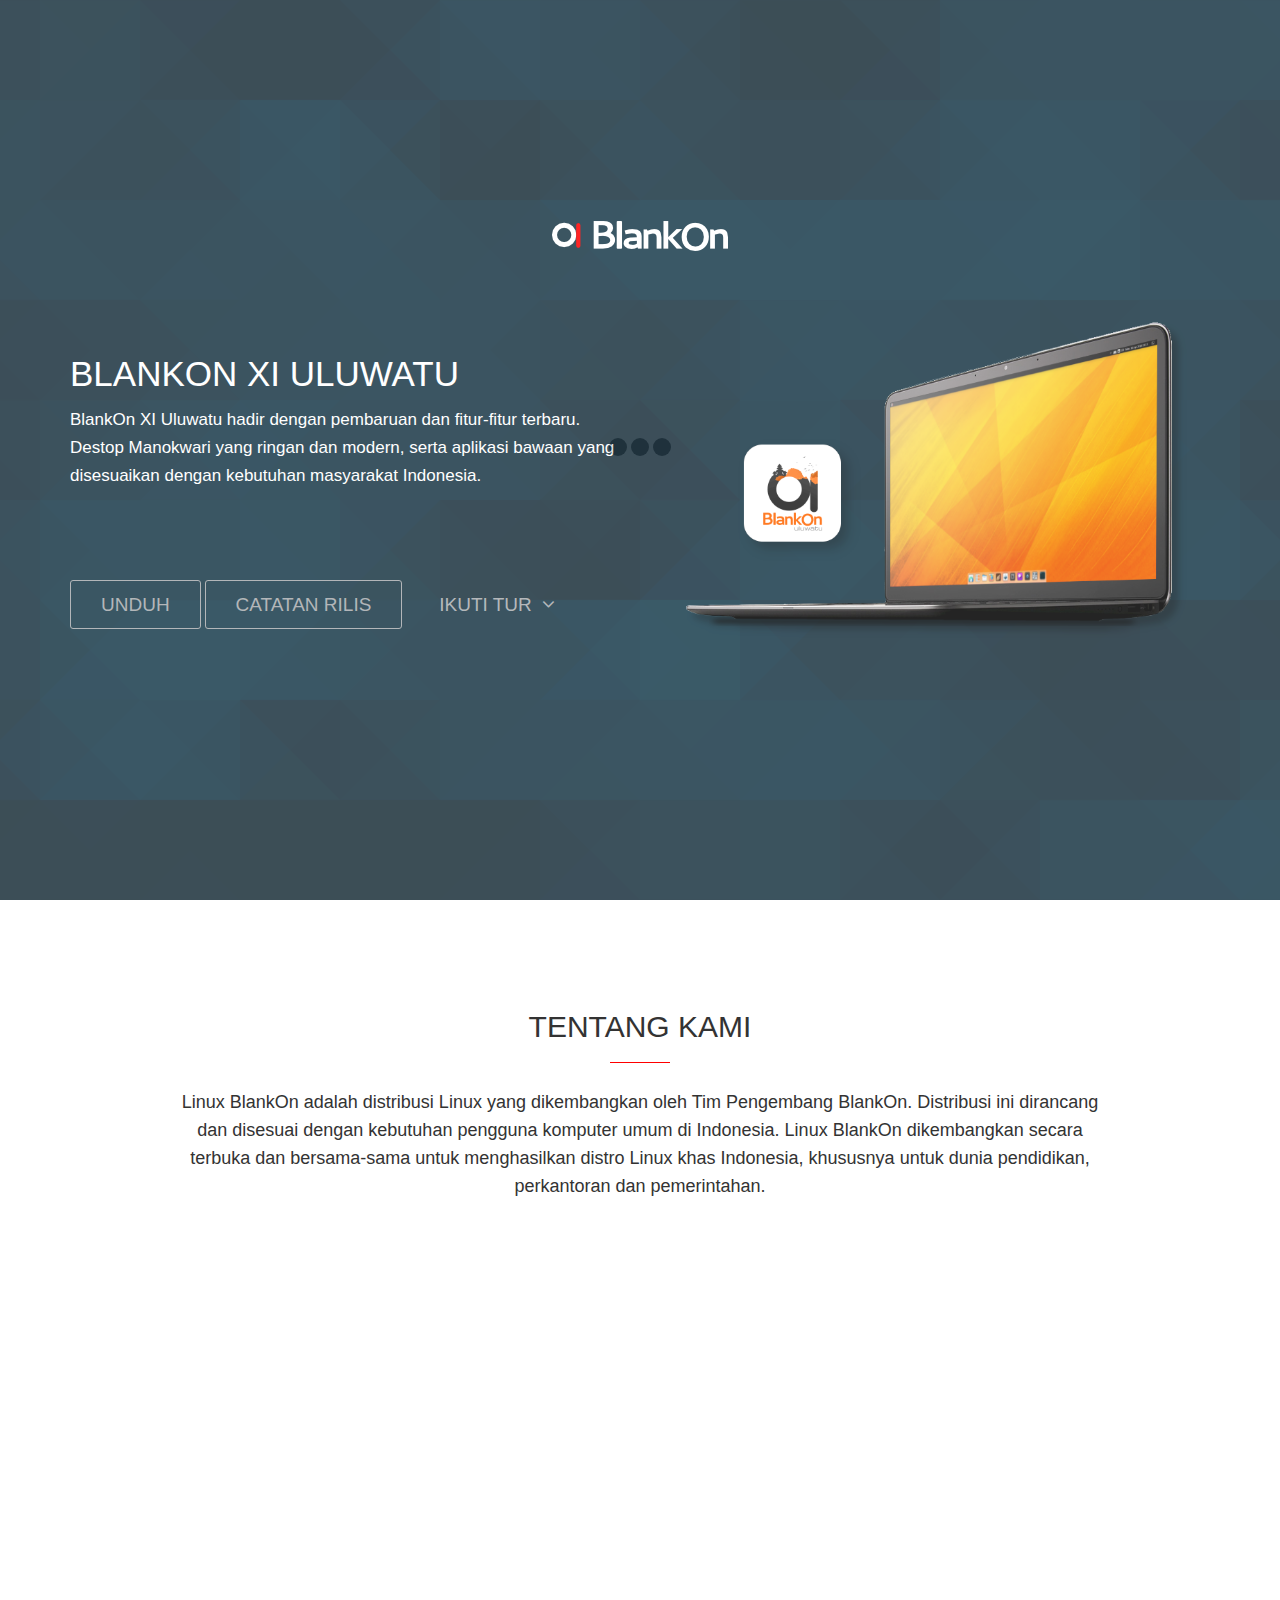
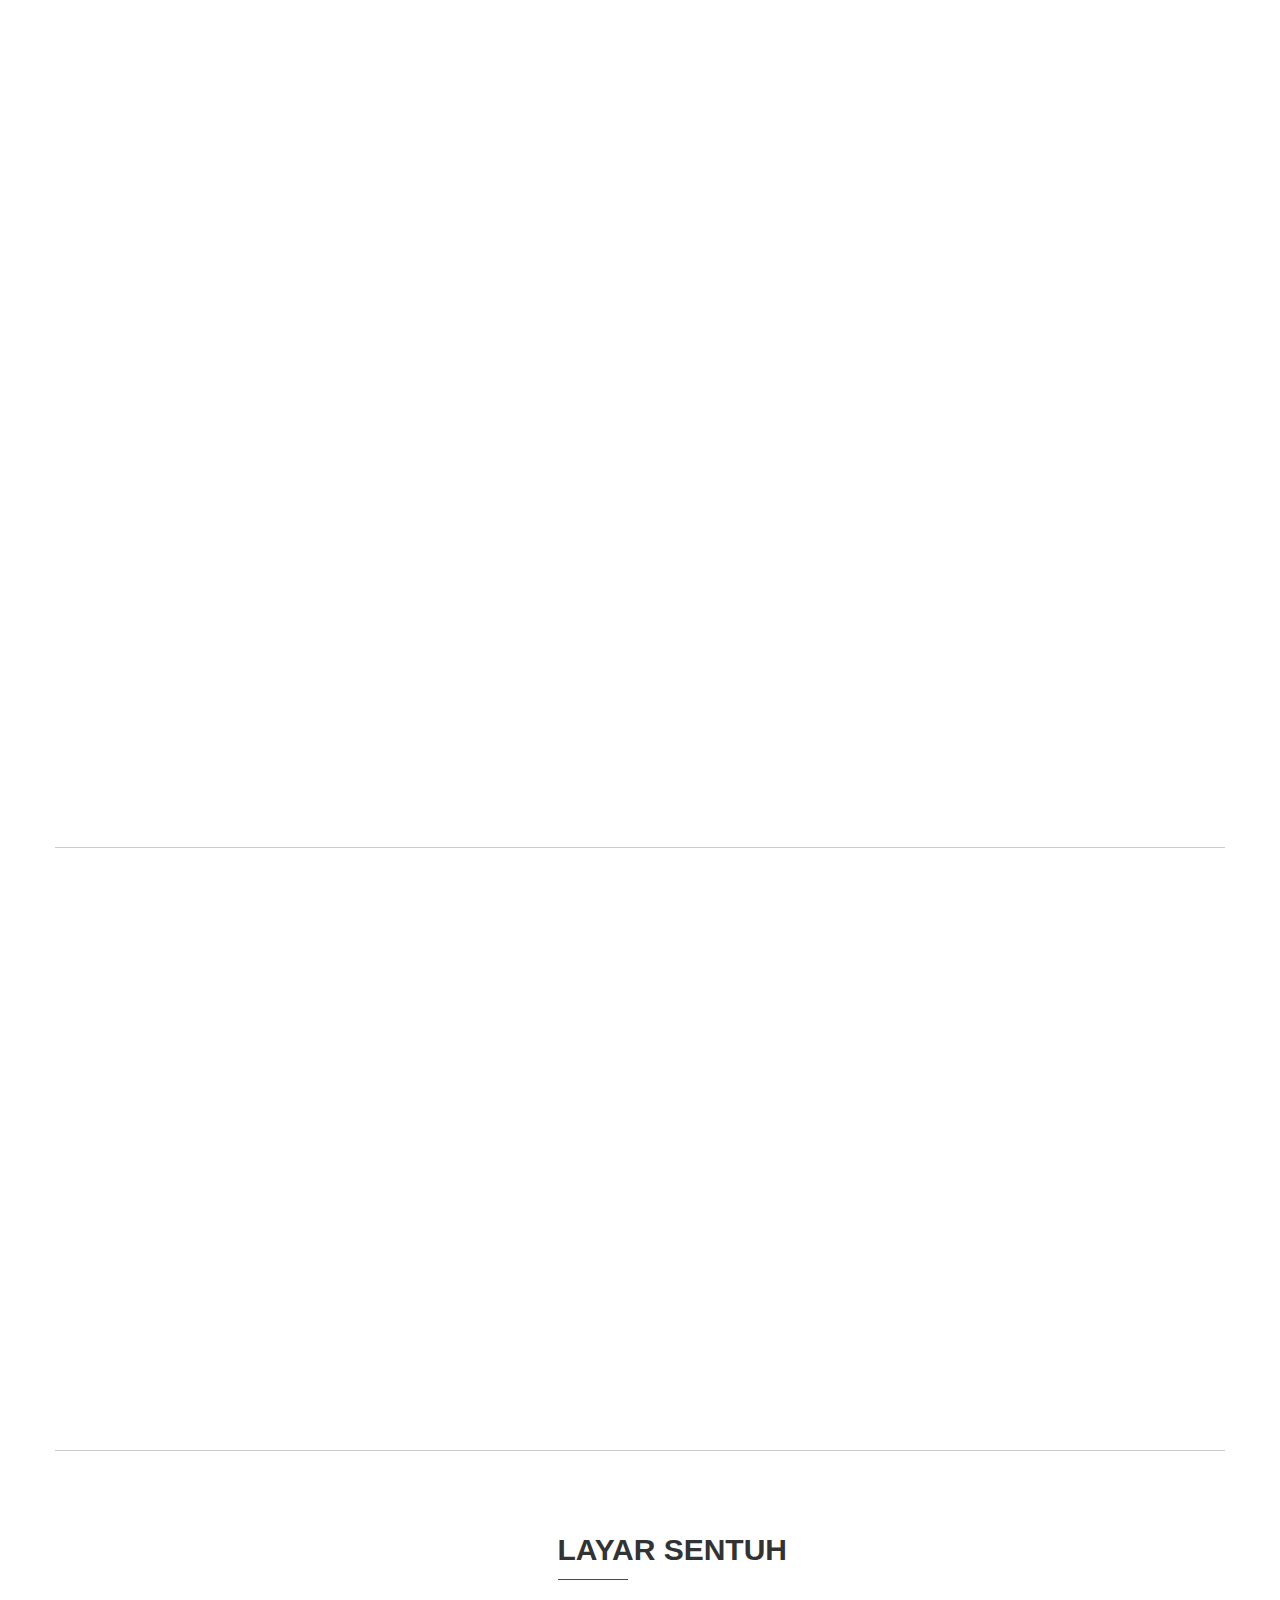
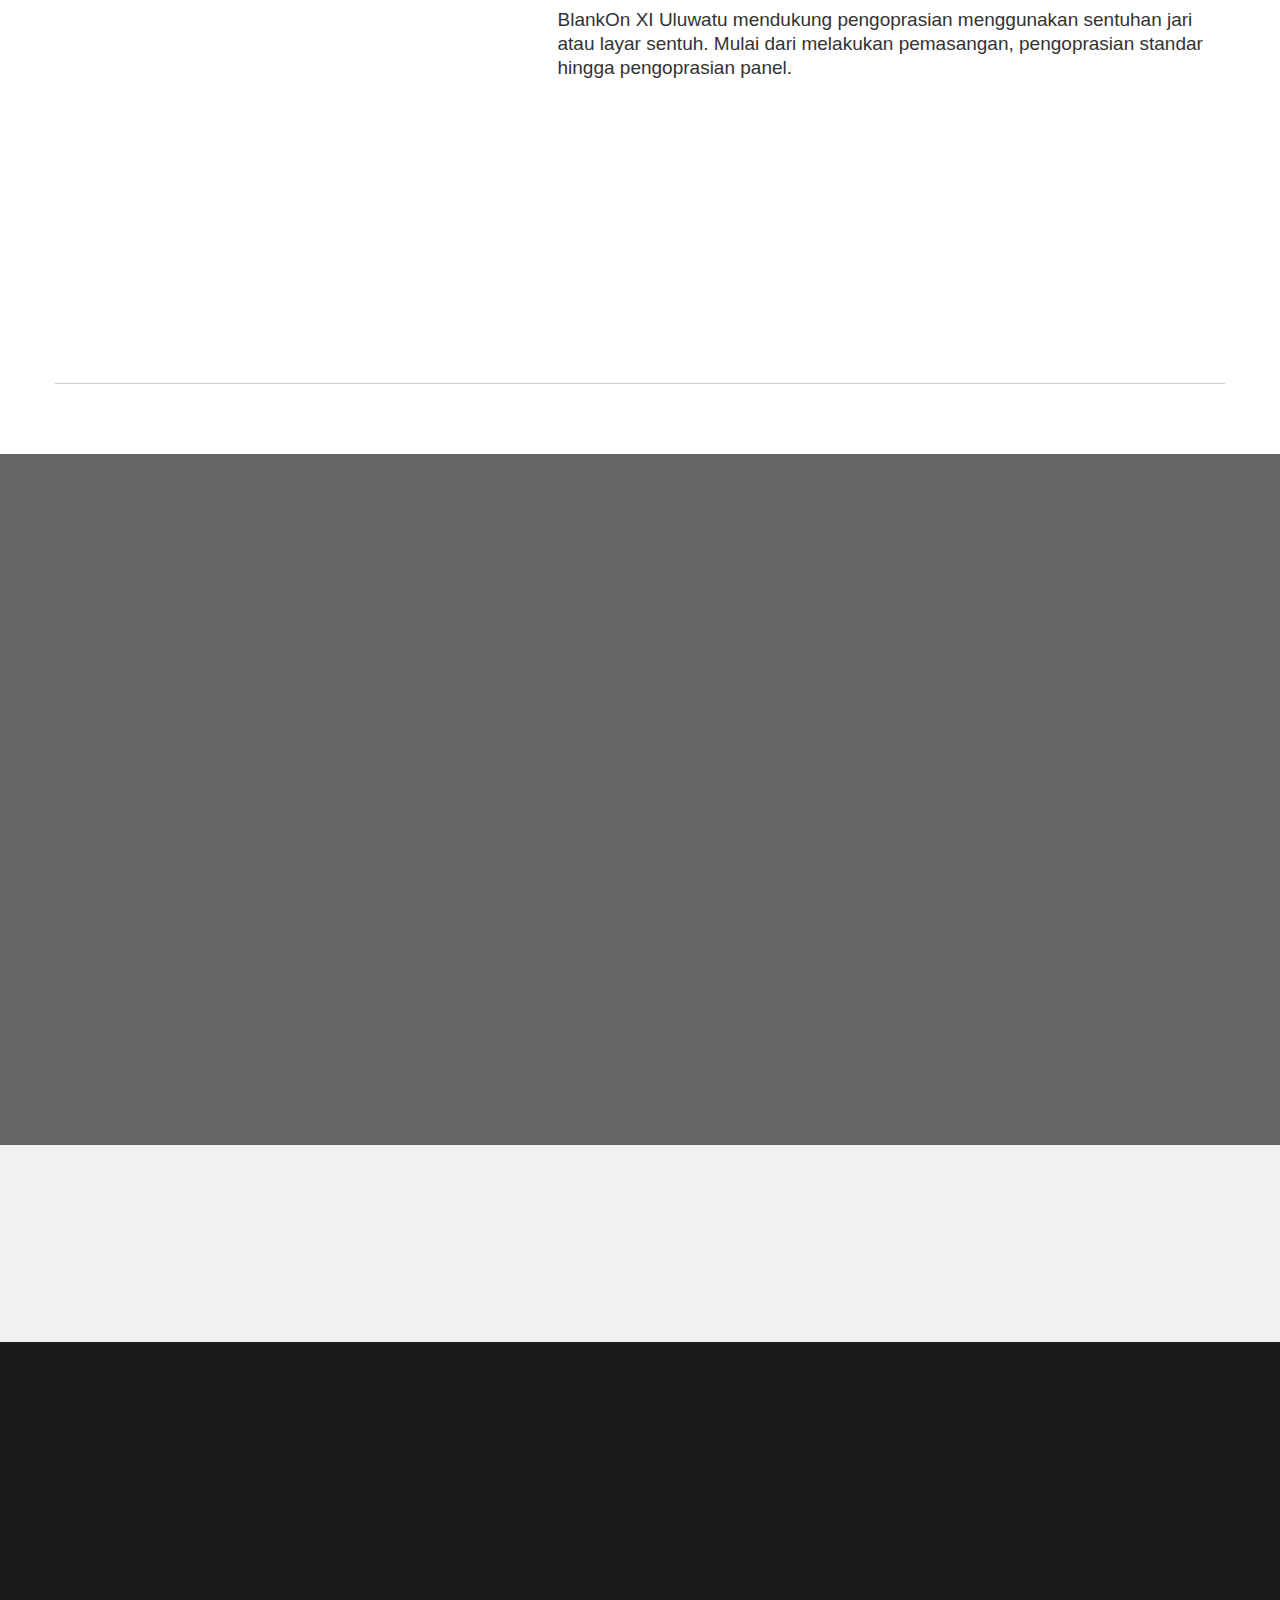
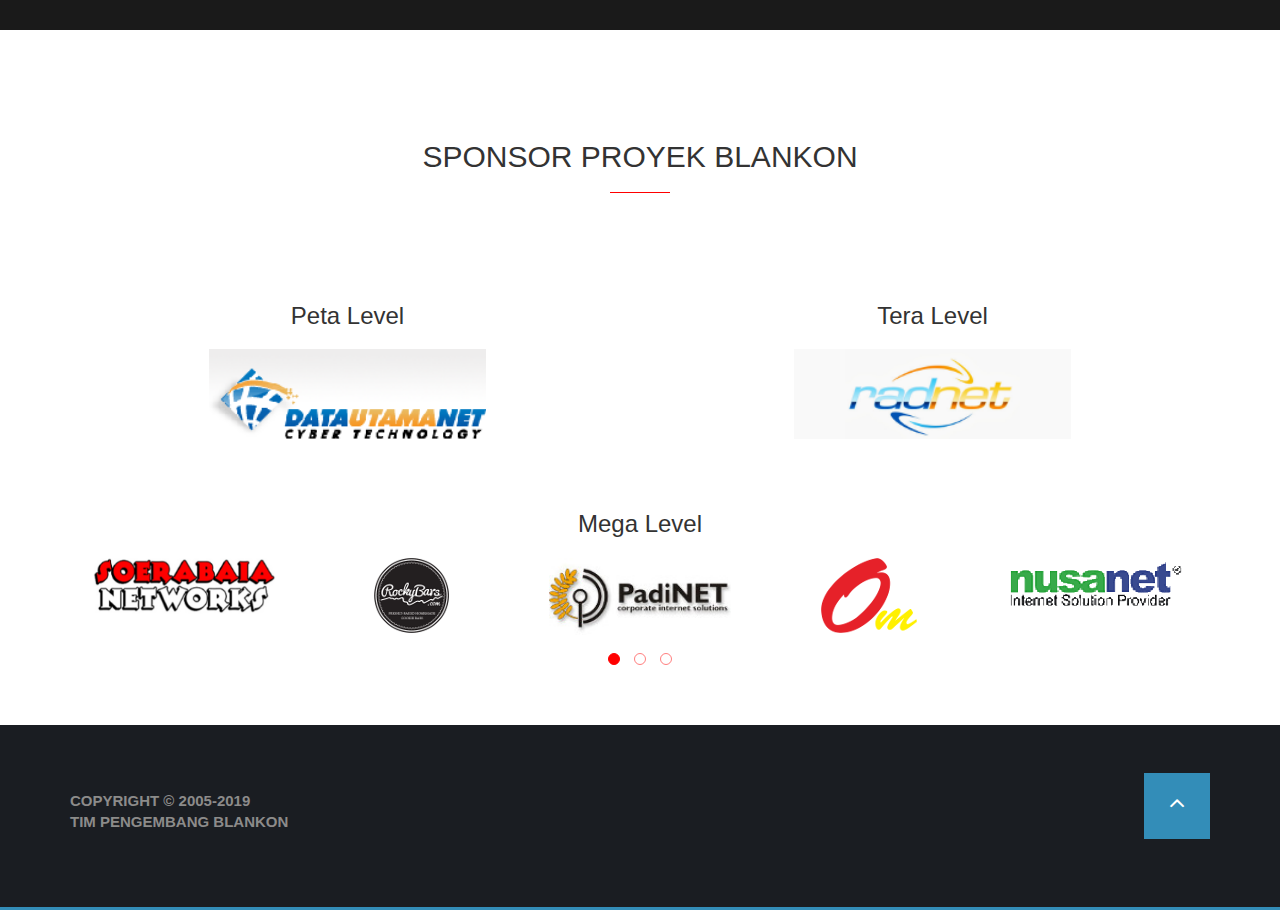
==== commit 4ac4b375: "[samsul] Tambah tautan bergabung" ====
--- a/index.html
+++ b/index.html
@@ -58,6 +58,7 @@
                             <li><a href="#SPONSOR">SPONSOR </a> </li>
                             <li><a href="/menjadi-sponsor.html">MENJADI SPONSOR </a> </li>
                             <li><a href="/menjadi-mitra.html">MENJADI MITRA </a> </li>
+                            <li><a href="https://github.com/BlankOn/wiki/blob/master/Memulai.md">BERGABUNG </a> </li>
                         </ul>
                     </div>
                     <!-- /.navbar-collapse -->
